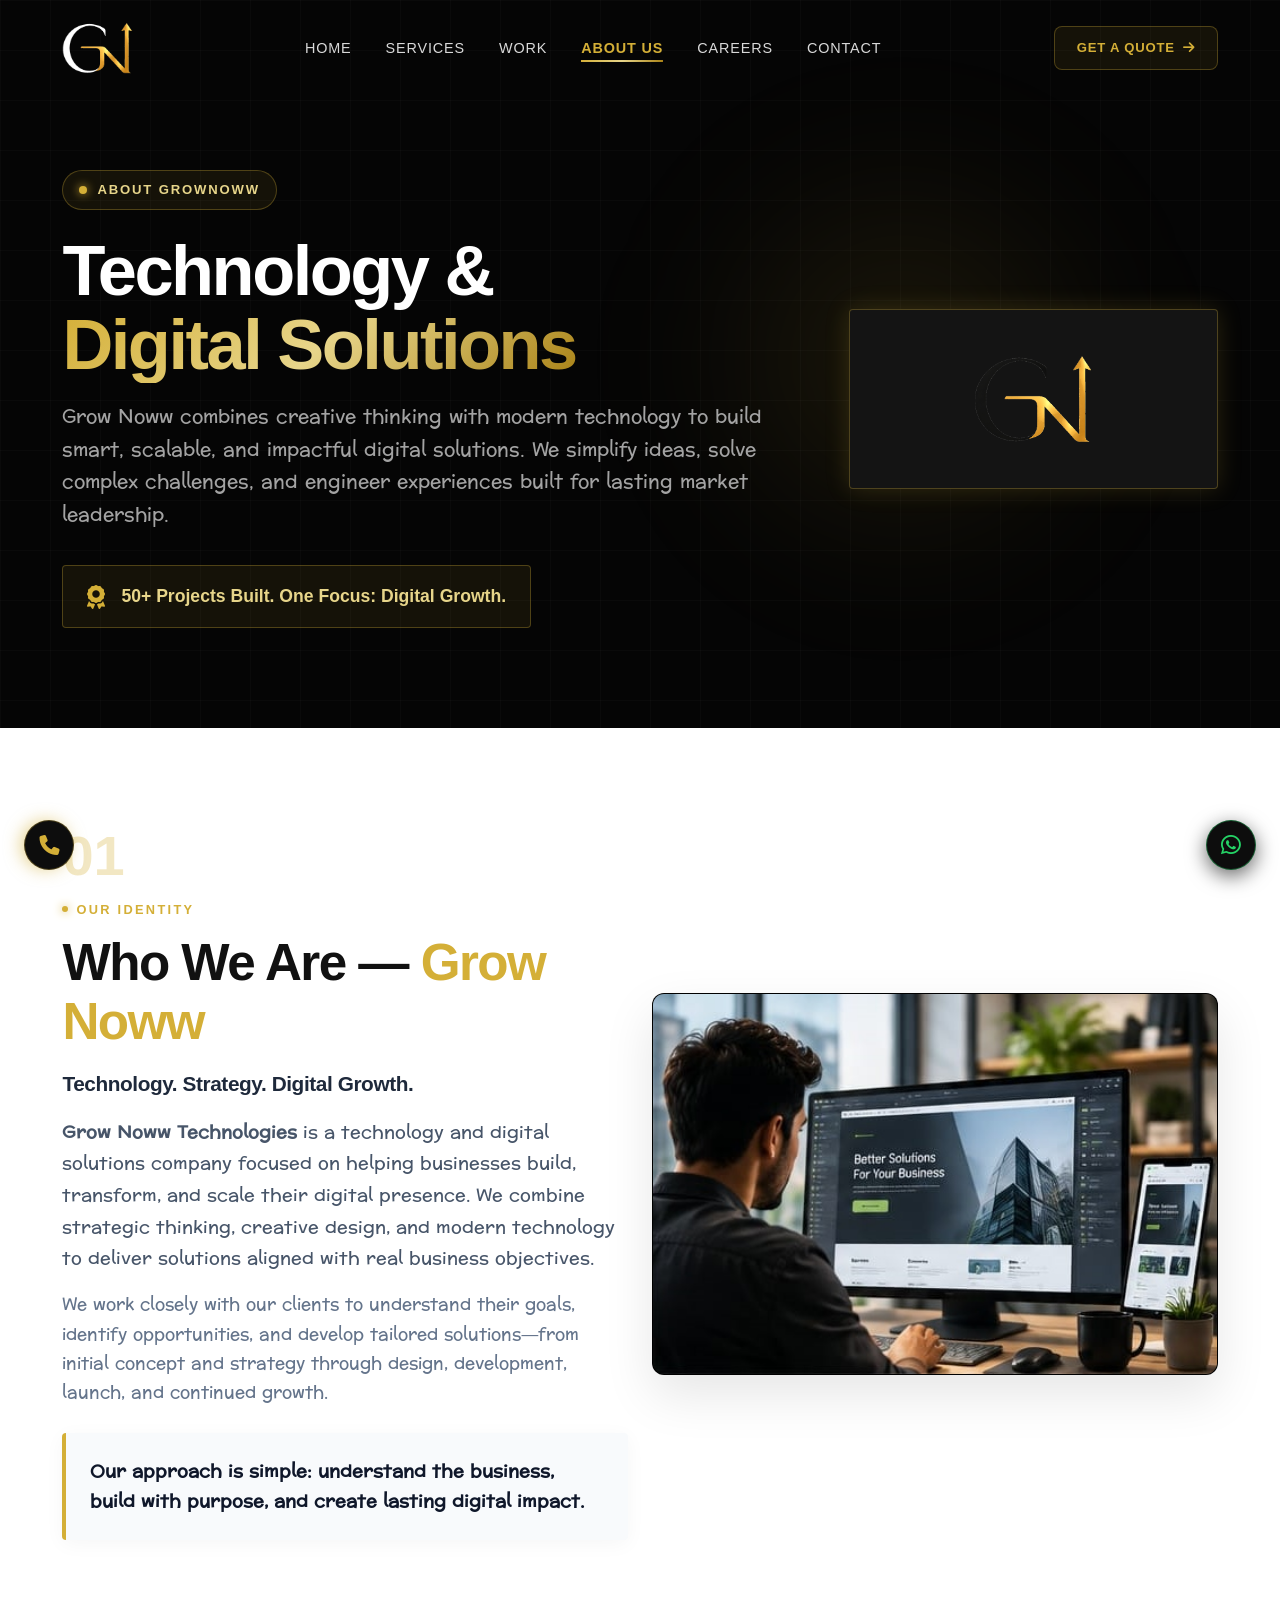
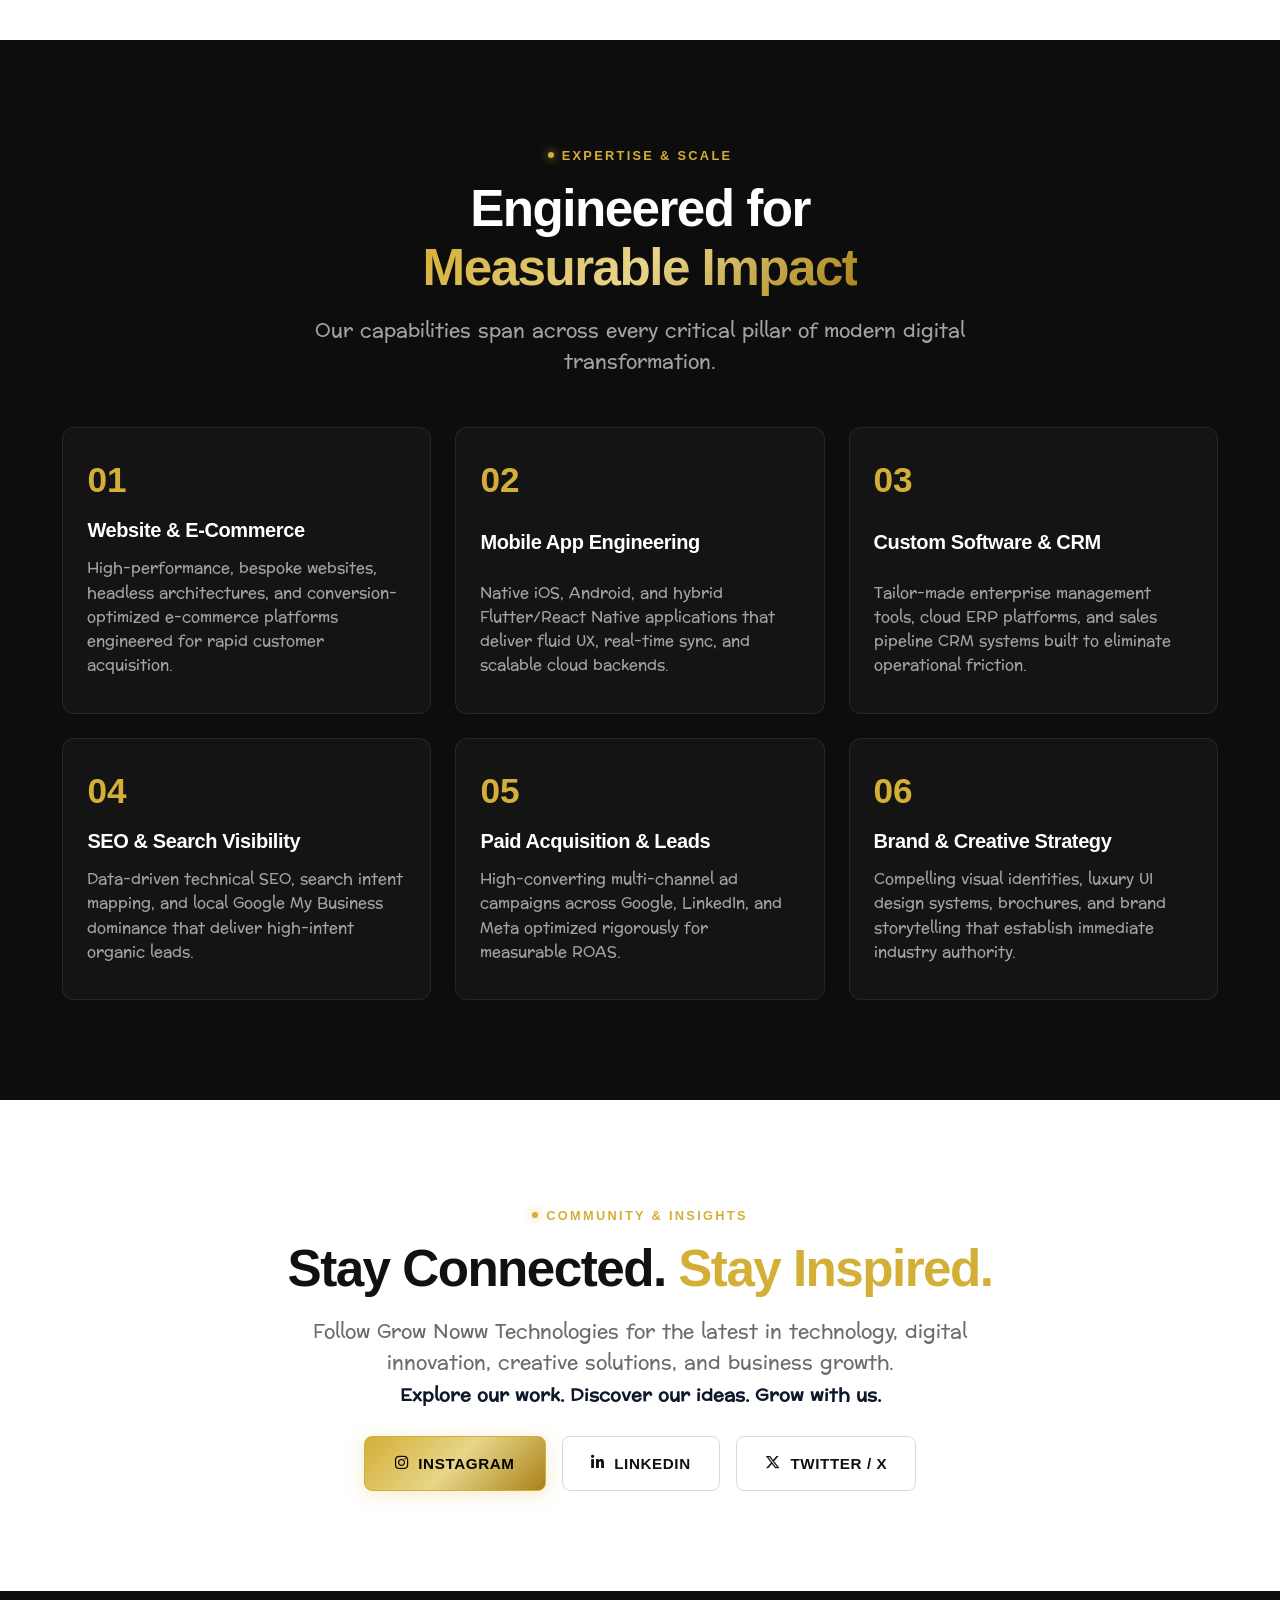
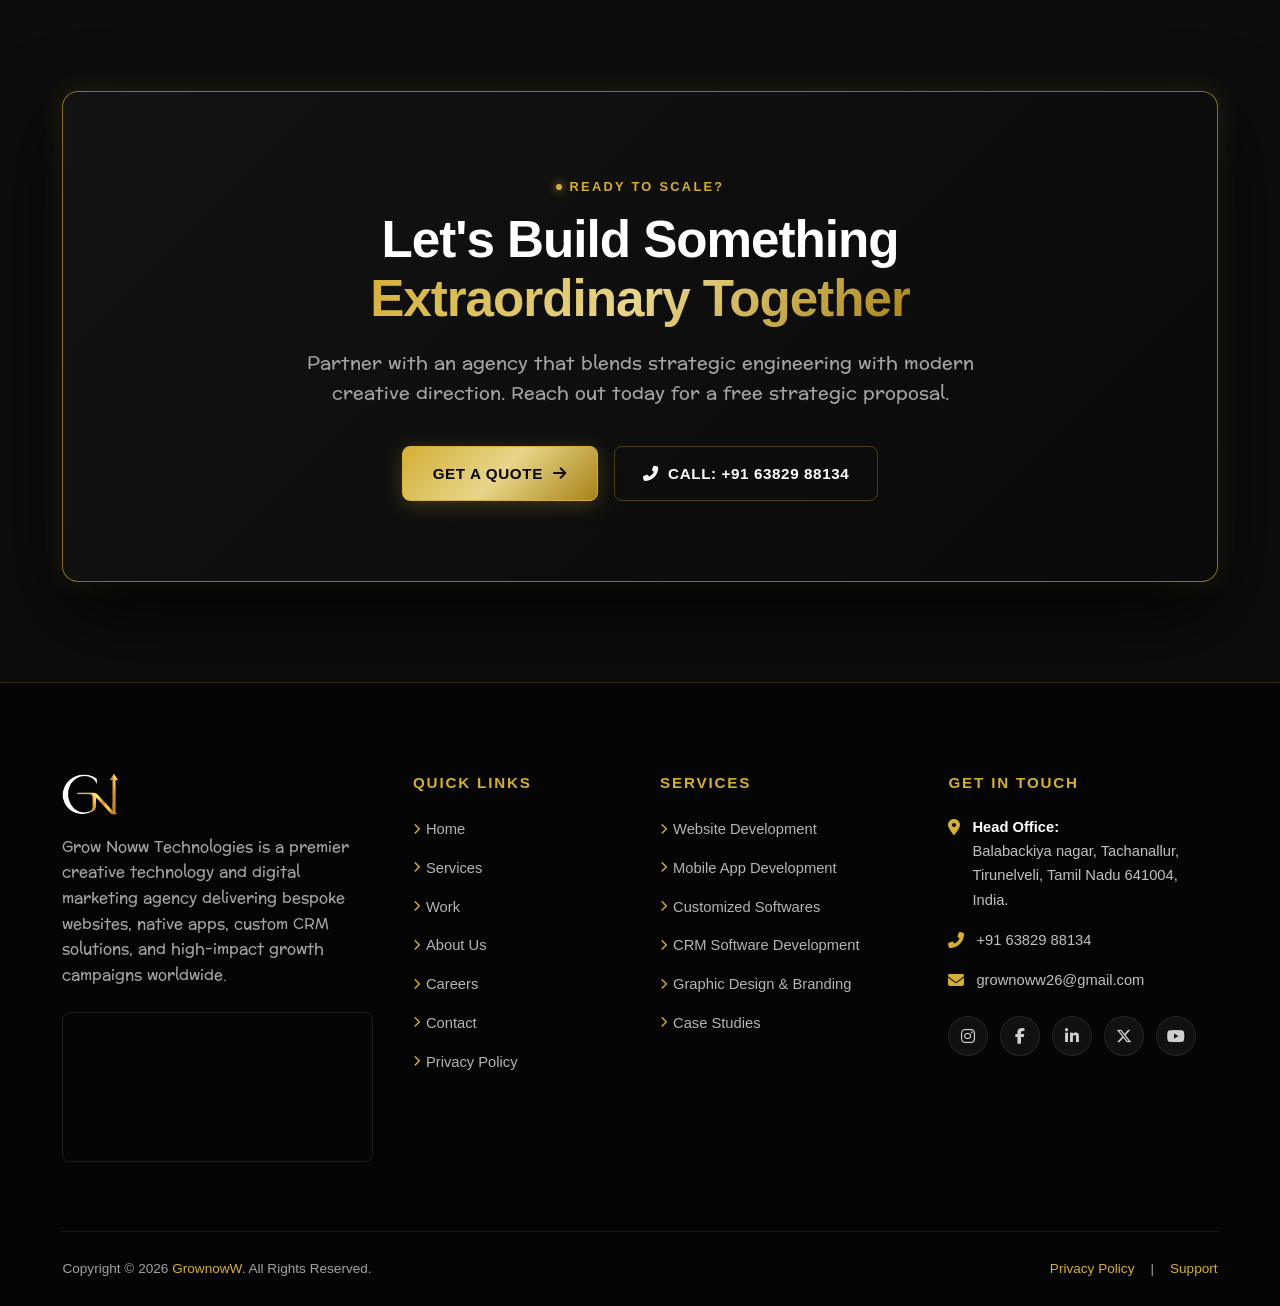
==== pages/aboutus.html @ 90647dae "feat: complete GrowNoww premium agency redesign (Black + White + Gold) with full Netlify configurati" ====
<!DOCTYPE html>
<html lang="en">

<head>
    <meta charset="UTF-8">
    <meta http-equiv="X-UA-Compatible" content="IE=edge">
    <meta name="viewport" content="width=device-width, initial-scale=1.0">
    <title>About GrowNoww | Digital Growth Agency Helping Businesses Scale</title>
    <meta name="description"
        content="Learn about GrowNoww – a tech and digital marketing company focused on custom websites, apps, SEO, and marketing strategies that deliver real business growth.">
    <meta property="og:type" content="website">
    <meta property="og:title" content="About GrowNoww | Digital Growth Agency Helping Businesses Scale">
    <meta property="og:url" content="https://grownoww.com/aboutus">
    <meta property="og:image" content="../assets/images/logo/grownoww_logo.png">
    <meta property="og:description"
        content="Learn about GrowNoww – a tech and digital marketing company focused on custom websites, apps, SEO, and marketing strategies that deliver real business growth.">
    <meta property="og:locale" content="en_US" />
    <meta property="og:site_name" content="GrownowW" />
    <meta property="twitter:card" content="summary_large_image" />
    <meta property="twitter:title" content="About GrowNoww | Digital Growth Agency Helping Businesses Scale" />
    <meta property="twitter:description"
        content="Learn about GrowNoww – a tech and digital marketing company focused on custom websites, apps, SEO, and marketing strategies that deliver real business growth." />
    <meta name="Robots" content="INDEX,ALL" />
    <meta name="googlebot" content="INDEX, FOLLOW" />
    <meta name="language" content="english" />
    <meta name="region" content="India" />
    <meta name="geo.region" content="Coimbatore" />
    <meta name="geo.region" content="Tamilnadu" />
    <meta name="geo.region" content="India" />
    <meta name="copyright" content="GrownowW" />
    <meta name="keywords" content="about GrowNoww, digital marketing company, web development agency, tech solutions">

    <!-- Favicons -->
    <link rel="icon" type="image/x-icon" href="favicon.ico?v=grownoww">
    <link rel="icon" type="image/png" sizes="64x64" href="../assets/images/logo/favicon.png?v=grownoww">
    <link rel="shortcut icon" type="image/png" href="../assets/images/logo/favicon.png?v=grownoww">
    <link rel="apple-touch-icon" href="../assets/images/logo/favicon.png?v=grownoww">

    <!-- CSS Framework & Plugins -->
    <link rel="stylesheet" href="../assets/css/bootstrap_css/bootstrap.min.css">
    <link rel="stylesheet" href="https://cdnjs.cloudflare.com/ajax/libs/font-awesome/6.4.0/css/all.min.css">
    <link rel="stylesheet" href="https://cdn.jsdelivr.net/npm/bootstrap-icons@1.7.0/font/bootstrap-icons.css">
    <link rel="stylesheet" href="../assets/css/slick.css">
    <link rel="stylesheet" href="../assets/css/aos.css">
    <!-- Core Styles -->
    <link rel="stylesheet" href="../assets/css/style.css">
    <link rel="stylesheet" href="../assets/css/crm_style.css">
    <link rel="stylesheet" href="../assets/css/custom.css">
    <link rel="stylesheet" href="../assets/css/animation.css">
    <link rel="stylesheet" href="../assets/css/responsive.css">

    <!-- NEW PREMIUM AGENCY LUXURY DESIGN SYSTEM (BLACK + WHITE + GOLD) -->
    <link rel="stylesheet" href="../assets/css/premium-agency.css">

    <script src="../assets/js/jquery-3.6.0.min.js"></script>
    </head>

<body class="body">

    <!-- Floating Actions -->
    <a href="https://api.whatsapp.com/send?phone=916382988134" target="_blank" rel="noopener noreferrer" class="floating_whatsapp" title="Chat on WhatsApp">
        <i class="fab fa-whatsapp"></i>
    </a>
    <a href="tel:6382988134" class="floating_call" title="Call Us Directly">
        <i class="fas fa-phone-alt"></i>
    </a>

    <!-- REDESIGNED LUXURY HEADER -->
    <header class="premium-header">
        <div class="container">
            <div class="header-inner">
                <a href="index.html" class="brand-logo-container" aria-label="GrownowW Homepage">
                    <img src="../assets/images/logo/grownoww_logo_transparent.png" alt="GrownowW Logo" class="brand-logo-img">
                </a>
                <nav class="d-none d-lg-block">
                    <ul class="desktop-nav">
                        <li><a href="index.html" class="nav-item-link">Home</a></li>
                        <li><a href="services.html" class="nav-item-link">Services</a></li>
                        <li><a href="works.html" class="nav-item-link">Work</a></li>
                        <li><a href="aboutus.html" class="nav-item-link active">About Us</a></li>
                        <li><a href="careers.html" class="nav-item-link">Careers</a></li>
                        <li><a href="contact.html" class="nav-item-link">Contact</a></li>
                    </ul>
                </nav>
                <div class="header-actions">
                    <a href="contact.html#Get_in_Touch" class="header-cta-btn trigger-quote-modal d-none d-sm-inline-flex">
                        <span>Get a Quote</span> <i class="fas fa-arrow-right"></i>
                    </a>
                    <button class="menu-toggle-btn d-lg-none" id="menuToggle" type="button" aria-label="Toggle navigation">
                        <i class="fas fa-bars"></i>
                    </button>
                </div>
            </div>
        </div>
    </header>

    <!-- FULLSCREEN MOBILE NAVIGATION OVERLAY -->
    <div class="mobile-nav-overlay" id="mobileNavOverlay">
        <div class="mobile-nav-header">
            <a href="index.html" class="brand-logo-container">
                <img src="../assets/images/logo/grownoww_logo_transparent.png" alt="GrownowW Logo" style="height: 36px;">
            </a>
            <button class="mobile-nav-close" id="mobileNavClose" aria-label="Close navigation">
                <i class="fas fa-times"></i>
            </button>
        </div>
        <ul class="mobile-nav-links">
            <li><a href="index.html" class="mobile-nav-link"><span>01</span> Home <i class="fas fa-chevron-right"></i></a></li>
            <li><a href="services.html" class="mobile-nav-link"><span>02</span> Services <i class="fas fa-chevron-right"></i></a></li>
            <li><a href="works.html" class="mobile-nav-link"><span>03</span> Work <i class="fas fa-chevron-right"></i></a></li>
            <li><a href="aboutus.html" class="mobile-nav-link active"><span>04</span> About Us <i class="fas fa-chevron-right"></i></a></li>
            <li><a href="careers.html" class="mobile-nav-link"><span>05</span> Careers <i class="fas fa-chevron-right"></i></a></li>
            <li><a href="contact.html" class="mobile-nav-link"><span>06</span> Contact <i class="fas fa-chevron-right"></i></a></li>
        </ul>
        <div class="mobile-nav-footer">
            <a href="contact.html#Get_in_Touch" class="btn-gold-primary text-center">
                <span>Start Your Project</span> <i class="fas fa-arrow-right"></i>
            </a>
            <div class="mobile-contact-item">
                <i class="fas fa-phone-alt"></i> <span>+91 63829 88134</span>
            </div>
            <div class="mobile-contact-item">
                <i class="fas fa-envelope"></i> <span>grownoww26@gmail.com</span>
            </div>
        </div>
    </div>

    <!-- =========================================================================
         1. HERO / LARGE INTRO STATEMENT (BLACK BACKGROUND)
         ========================================================================= -->
    <section class="sec-black pt-150 pb-100 position-relative overflow-hidden" style="padding-top: 170px;">
        <div class="hero-ambient-glow"></div>
        <div class="hero-grid-bg"></div>
        <div class="container position-relative" style="z-index: 2;">
            <div class="row align-items-center">
                <div class="col-lg-8" data-aos="fade-up">
                    <div class="hero-eyebrow">
                        <span class="pulse-dot"></span>
                        <span>ABOUT GROWNOWW</span>
                    </div>
                    <h1 class="hero-headline" style="font-size: clamp(2.8rem, 5.5vw, 4.8rem);">
                        Technology &amp; <span class="gold-gradient-text">Digital Solutions</span>
                    </h1>
                    <p class="hero-description" style="max-width: 720px; font-size: 1.2rem;">
                        Grow Noww combines creative thinking with modern technology to build smart, scalable, and impactful digital solutions. We simplify ideas, solve complex challenges, and engineer experiences built for lasting market leadership.
                    </p>
                    <div class="d-inline-flex align-items-center gap-3 p-3 px-4 rounded" style="background: rgba(212, 175, 55, 0.08); border: 1px solid var(--gold-border);">
                        <i class="fas fa-award" style="color: var(--gold-primary); font-size: 1.5rem;"></i>
                        <span style="font-weight: 700; color: var(--gold-light); font-size: 1.1rem;">50+ Projects Built. One Focus: Digital Growth.</span>
                    </div>
                </div>
                <div class="col-lg-4 text-center mt-5 mt-lg-0" data-aos="fade-left">
                    <div class="p-4 rounded" style="background: var(--bg-card-dark); border: 1px solid var(--gold-border); box-shadow: var(--gold-glow);">
                        <img src="../assets/images/leader_ship/leader_ship_logo.svg" alt="GrowNoww Leadership Logo" style="max-height: 240px; margin: 0 auto;" onerror="this.src='../assets/images/logo/grownoww_logo_transparent.png'">
                    </div>
                </div>
            </div>
        </div>
    </section>

    <!-- =========================================================================
         2. WHO WE ARE (WHITE BACKGROUND)
         ========================================================================= -->
    <section class="sec-white py-100" style="padding: 100px 0;">
        <div class="container">
            <div class="row align-items-center">
                <div class="col-lg-6 mb-5 mb-lg-0" data-aos="fade-right">
                    <div class="editorial-number">01</div>
                    <div class="section-label">OUR IDENTITY</div>
                    <h2 class="section-title">
                        Who We Are &mdash; <span class="gold-text">Grow Noww</span>
                    </h2>
                    <h3 style="font-size: 1.3rem; font-weight: 700; color: #1e293b; margin-bottom: 20px;">
                        Technology. Strategy. Digital Growth.
                    </h3>
                    <p style="color: #475569; font-size: 1.1rem; line-height: 1.8;">
                        <strong>Grow Noww Technologies</strong> is a technology and digital solutions company focused on helping businesses build, transform, and scale their digital presence. We combine strategic thinking, creative design, and modern technology to deliver solutions aligned with real business objectives.
                    </p>
                    <p style="color: #64748b; font-size: 1.05rem; line-height: 1.75;">
                        We work closely with our clients to understand their goals, identify opportunities, and develop tailored solutions—from initial concept and strategy through design, development, launch, and continued growth.
                    </p>
                    <div class="mt-4 p-4 rounded" style="background: #f8fafc; border-left: 4px solid var(--gold-primary); box-shadow: 0 4px 20px rgba(0,0,0,0.04);">
                        <p style="color: #0f172a; font-weight: 700; font-size: 1.1rem; margin: 0;">
                            Our approach is simple: understand the business, build with purpose, and create lasting digital impact.
                        </p>
                    </div>
                </div>
                <div class="col-lg-6" data-aos="fade-left">
                    <div class="media-gold-frame" style="box-shadow: 0 20px 50px rgba(0,0,0,0.1);">
                        <img src="../assets/images/services/new/website_solutions.jpg" alt="GrowNoww Digital Solutions" style="width: 100%; height: 380px; object-fit: cover;">
                    </div>
                </div>
            </div>
        </div>
    </section>

    <!-- =========================================================================
         3. COMPANY STORY & EXPERTISE (BLACK BACKGROUND)
         ========================================================================= -->
    <section class="sec-dark py-100" style="padding: 100px 0;">
        <div class="container">
            <div class="row justify-content-center text-center mb-5">
                <div class="col-lg-8" data-aos="fade-up">
                    <div class="section-label">EXPERTISE &amp; SCALE</div>
                    <h2 class="section-title">
                        Engineered for <span class="gold-gradient-text">Measurable Impact</span>
                    </h2>
                    <p class="section-subtitle mx-auto">
                        Our capabilities span across every critical pillar of modern digital transformation.
                    </p>
                </div>
            </div>

            <div class="row g-4">
                <div class="col-md-4" data-aos="fade-up" data-aos-delay="100">
                    <div class="timeline-card h-100">
                        <div class="timeline-card-number">01</div>
                        <h4 class="timeline-card-title">Website &amp; E-Commerce</h4>
                        <p class="timeline-card-desc">
                            High-performance, bespoke websites, headless architectures, and conversion-optimized e-commerce platforms engineered for rapid customer acquisition.
                        </p>
                    </div>
                </div>

                <div class="col-md-4" data-aos="fade-up" data-aos-delay="200">
                    <div class="timeline-card h-100">
                        <div class="timeline-card-number">02</div>
                        <h4 class="timeline-card-title">Mobile App Engineering</h4>
                        <p class="timeline-card-desc">
                            Native iOS, Android, and hybrid Flutter/React Native applications that deliver fluid UX, real-time sync, and scalable cloud backends.
                        </p>
                    </div>
                </div>

                <div class="col-md-4" data-aos="fade-up" data-aos-delay="300">
                    <div class="timeline-card h-100">
                        <div class="timeline-card-number">03</div>
                        <h4 class="timeline-card-title">Custom Software &amp; CRM</h4>
                        <p class="timeline-card-desc">
                            Tailor-made enterprise management tools, cloud ERP platforms, and sales pipeline CRM systems built to eliminate operational friction.
                        </p>
                    </div>
                </div>

                <div class="col-md-4" data-aos="fade-up" data-aos-delay="400">
                    <div class="timeline-card h-100">
                        <div class="timeline-card-number">04</div>
                        <h4 class="timeline-card-title">SEO &amp; Search Visibility</h4>
                        <p class="timeline-card-desc">
                            Data-driven technical SEO, search intent mapping, and local Google My Business dominance that deliver high-intent organic leads.
                        </p>
                    </div>
                </div>

                <div class="col-md-4" data-aos="fade-up" data-aos-delay="500">
                    <div class="timeline-card h-100">
                        <div class="timeline-card-number">05</div>
                        <h4 class="timeline-card-title">Paid Acquisition &amp; Leads</h4>
                        <p class="timeline-card-desc">
                            High-converting multi-channel ad campaigns across Google, LinkedIn, and Meta optimized rigorously for measurable ROAS.
                        </p>
                    </div>
                </div>

                <div class="col-md-4" data-aos="fade-up" data-aos-delay="600">
                    <div class="timeline-card h-100">
                        <div class="timeline-card-number">06</div>
                        <h4 class="timeline-card-title">Brand &amp; Creative Strategy</h4>
                        <p class="timeline-card-desc">
                            Compelling visual identities, luxury UI design systems, brochures, and brand storytelling that establish immediate industry authority.
                        </p>
                    </div>
                </div>
            </div>
        </div>
    </section>

    <!-- =========================================================================
         4. FOLLOW US & SOCIAL INSPIRATION (WHITE BACKGROUND)
         ========================================================================= -->
    <section class="sec-white py-100 text-center" style="padding: 100px 0;">
        <div class="container">
            <div class="section-label justify-content-center">COMMUNITY &amp; INSIGHTS</div>
            <h2 class="section-title">
                Stay Connected. <span class="gold-text">Stay Inspired.</span>
            </h2>
            <p class="section-subtitle mx-auto mb-4" style="max-width: 750px;">
                Follow Grow Noww Technologies for the latest in technology, digital innovation, creative solutions, and business growth.<br>
                <strong style="color: #0f172a; font-size: 1.15rem;">Explore our work. Discover our ideas. Grow with us.</strong>
            </p>
            <div class="d-flex justify-content-center gap-3 mt-4">
                <a href="https://www.instagram.com/grownoww_official/" target="_blank" rel="noopener noreferrer" class="btn-gold-primary">
                    <i class="fab fa-instagram"></i> <span>Instagram</span>
                </a>
                <a href="https://www.linkedin.com/in/grow-noww-005457439/" target="_blank" rel="noopener noreferrer" class="btn-gold-outline btn-gold-outline-dark">
                    <i class="fab fa-linkedin-in"></i> <span>LinkedIn</span>
                </a>
                <a href="https://x.com/grownoww_offcl" target="_blank" rel="noopener noreferrer" class="btn-gold-outline btn-gold-outline-dark">
                    <i class="fab fa-x-twitter"></i> <span>Twitter / X</span>
                </a>
            </div>
        </div>
    </section>

    <!-- =========================================================================
         5. CONVERSION CTA BANNER (BLACK BACKGROUND)
         ========================================================================= -->
    <section class="conversion-cta-sec">
        <div class="container">
            <div class="cta-luxury-box" data-aos="zoom-in">
                <div class="section-label justify-content-center">READY TO SCALE?</div>
                <h2 class="cta-luxury-headline">
                    Let's Build Something <span class="gold-gradient-text">Extraordinary Together</span>
                </h2>
                <p class="cta-luxury-desc">
                    Partner with an agency that blends strategic engineering with modern creative direction. Reach out today for a free strategic proposal.
                </p>
                <div class="d-flex justify-content-center flex-wrap gap-3">
                    <a href="contact.html#Get_in_Touch" class="btn-gold-primary trigger-quote-modal">
                        <span>Get a Quote</span> <i class="fas fa-arrow-right"></i>
                    </a>
                    <a href="tel:6382988134" class="btn-gold-outline">
                        <i class="fas fa-phone-alt"></i> <span>Call: +91 63829 88134</span>
                    </a>
                </div>
            </div>
        </div>
    </section>

    <!-- PREMIUM BLACK FOOTER -->
    <footer class="premium-footer">
        <div class="container">
            <div class="footer-top-grid">
                <div>
                    <a href="index.html">
                        <img src="../assets/images/logo/grownoww_logo_transparent.png" alt="GrownowW Logo" class="footer-brand-logo">
                    </a>
                    <p class="footer-about-text">
                        Grow Noww Technologies is a premier creative technology and digital marketing agency delivering bespoke websites, native apps, custom CRM solutions, and high-impact growth campaigns worldwide.
                    </p>
                    <iframe
                        src="https://maps.google.com/maps?q=Balabackiya%20nagar,%20Tachanallur,%20Tirunelveli,%20Tamil%20Nadu,%20India&t=&z=14&ie=UTF8&iwloc=&output=embed"
                        width="100%" height="150" style="border:1px solid rgba(255,255,255,0.1); border-radius: 8px;" allowfullscreen="" loading="lazy"></iframe>
                </div>

                <div>
                    <h4 class="footer-heading">Quick Links</h4>
                    <ul class="footer-links-list">
                        <li><a href="index.html"><i class="fas fa-chevron-right" style="font-size: 0.7rem; color: var(--gold-primary);"></i> Home</a></li>
                        <li><a href="services.html"><i class="fas fa-chevron-right" style="font-size: 0.7rem; color: var(--gold-primary);"></i> Services</a></li>
                        <li><a href="works.html"><i class="fas fa-chevron-right" style="font-size: 0.7rem; color: var(--gold-primary);"></i> Work</a></li>
                        <li><a href="aboutus.html"><i class="fas fa-chevron-right" style="font-size: 0.7rem; color: var(--gold-primary);"></i> About Us</a></li>
                        <li><a href="careers.html"><i class="fas fa-chevron-right" style="font-size: 0.7rem; color: var(--gold-primary);"></i> Careers</a></li>
                        <li><a href="contact.html"><i class="fas fa-chevron-right" style="font-size: 0.7rem; color: var(--gold-primary);"></i> Contact</a></li>
                        <li><a href="privacy_policy.html"><i class="fas fa-chevron-right" style="font-size: 0.7rem; color: var(--gold-primary);"></i> Privacy Policy</a></li>
                    </ul>
                </div>

                <div>
                    <h4 class="footer-heading">Services</h4>
                    <ul class="footer-links-list">
                        <li><a href="web-development.html"><i class="fas fa-chevron-right" style="font-size: 0.7rem; color: var(--gold-primary);"></i> Website Development</a></li>
                        <li><a href="mobile-app.html"><i class="fas fa-chevron-right" style="font-size: 0.7rem; color: var(--gold-primary);"></i> Mobile App Development</a></li>
                        <li><a href="customsoftware.html"><i class="fas fa-chevron-right" style="font-size: 0.7rem; color: var(--gold-primary);"></i> Customized Softwares</a></li>
                        <li><a href="crm.html"><i class="fas fa-chevron-right" style="font-size: 0.7rem; color: var(--gold-primary);"></i> CRM Software Development</a></li>
                        <li><a href="graphic-design.html"><i class="fas fa-chevron-right" style="font-size: 0.7rem; color: var(--gold-primary);"></i> Graphic Design &amp; Branding</a></li>
                        <li><a href="case-study.html"><i class="fas fa-chevron-right" style="font-size: 0.7rem; color: var(--gold-primary);"></i> Case Studies</a></li>
                    </ul>
                </div>

                <div>
                    <h4 class="footer-heading">Get In Touch</h4>
                    <div class="footer-contact-info">
                        <div class="footer-contact-row">
                            <i class="fas fa-map-marker-alt"></i>
                            <div>
                                <strong style="color: #FFFFFF;">Head Office:</strong><br>
                                Balabackiya nagar, Tachanallur, Tirunelveli, Tamil Nadu 641004, India.
                            </div>
                        </div>
                        <div class="footer-contact-row">
                            <i class="fas fa-phone-alt"></i>
                            <div>
                                <a href="tel:6382988134">+91 63829 88134</a>
                            </div>
                        </div>
                        <div class="footer-contact-row">
                            <i class="fas fa-envelope"></i>
                            <div>
                                <a href="mailto:grownoww26@gmail.com">grownoww26@gmail.com</a>
                            </div>
                        </div>
                    </div>

                    <div class="footer-social-row">
                        <a href="https://www.instagram.com/grownoww_official/" target="_blank" rel="noopener noreferrer" class="footer-social-btn" title="Instagram"><i class="fab fa-instagram"></i></a>
                        <a href="https://www.facebook.com/profile.php?fb_profile_edit_entry_point=%7B%22click_point%22%3A%22edit_profile_button%22%2C%22feature%22%3A%22profile_header%22%7D&id=61594730548108&sk=about" target="_blank" rel="noopener noreferrer" class="footer-social-btn" title="Facebook"><i class="fab fa-facebook-f"></i></a>
                        <a href="https://www.linkedin.com/in/grow-noww-005457439/" target="_blank" rel="noopener noreferrer" class="footer-social-btn" title="LinkedIn"><i class="fab fa-linkedin-in"></i></a>
                        <a href="https://x.com/grownoww_offcl" target="_blank" rel="noopener noreferrer" class="footer-social-btn" title="Twitter / X"><i class="fab fa-x-twitter"></i></a>
                        <a href="https://www.youtube.com/@grownoww4159" target="_blank" rel="noopener noreferrer" class="footer-social-btn" title="YouTube"><i class="fab fa-youtube"></i></a>
                    </div>
                </div>
            </div>

            <div class="footer-bottom-bar">
                <div>
                    Copyright &copy; <span id="currentYear"></span> <a href="index.html">GrownowW</a>. All Rights Reserved.
                </div>
                <div class="d-flex gap-3">
                    <a href="privacy_policy.html">Privacy Policy</a>
                    <span>|</span>
                    <a href="contact.html">Support</a>
                </div>
            </div>
        </div>
    </footer>

    <!-- Scripts -->
    <script src="../assets/js/bootstrap_js/bootstrap.bundle.min.js"></script>
    <script src="../assets/js/aos.js"></script>
    <script src="../assets/js/slick.min.js"></script>
    <script src="../assets/js/main.js"></script>
    <script src="../assets/js/premium-agency.js"></script>
    <script>
        document.getElementById('currentYear').textContent = new Date().getFullYear();
        AOS.init({ duration: 800, once: true });
    </script>
</body>
</html>
---- assets/css/style.css ----
@import "https://fonts.googleapis.com/css2?family=Preahvihear&display=swap";
@import "https://fonts.googleapis.com/css2?family=Qwitcher+Grypen:wght@700&display=swap";
@import "https://fonts.googleapis.com/css2?family=Poppins:wght@400;500&display=swap";
:root {
    --menu-color: #dfdfdf;
    --menu_red-color: #D4AF37;
    --yellow-color: #D4AF37;
    --blue-color: #D4AF37;
    --green-color: #09aa2f;
    --menu-font: Preahvihear, sans-serif;
    --title-font: "Qwitcher Grypen", cursive;
    --poppins: Poppins, sans-serif;
}

* {
    margin: 0;
    padding: 0;
    box-sizing: border-box;
}

.preloader {
    position: fixed;
    height: 100%;
    width: 100%;
    top: 0;
    left: 0;
    background: #fff;
    z-index: 30000000000;
    display: flex;
    align-items: center;
    justify-content: center;
}

@media (min-width: 1200px) {
    .preloader .preloader_inner {
        width: 5%;
    }
}

@media (max-width: 992px) {
    .preloader .preloader_inner {
        width: 20%;
    }
}

body {
    font-family: var(--menu-font);
    overflow-x: hidden;
}

section,
.slider_box {
    width: 100%;
}

.form-control:focus {
    box-shadow: none !important;
}

p {
    font-family: var(--menu-font);
}

.p-50 {
    padding: 50px 0;
}

.p-80 {
    padding: 80px 0;
}

.p-100 {
    padding: 100px 0 70px;
}

.pt-150 {
    padding-top: 150px;
}

.pb-180 {
    padding-bottom: 180px;
}

.pb-140 {
    padding-bottom: 140px;
}

.pt-100 {
    padding-top: 100px;
}

.pb-100 {
    padding-bottom: 100px;
}

.m-80 {
    margin: 80px 0;
}

.mt-15per {
    margin-top: 15% !important;
}

h1 {
    font-weight: 700;
}

.height-100 {
    height: 100%;
}

.color-red {
    color: var(--menu_red-color);
}

.fixed_quote {
    position: fixed;
    top: 40%;
    right: -53px;
    transform: rotate(-90deg);
    z-index: 100000;
    font-size: 20px;
    font-weight: 500;
    font-family: var(--poppins);
    padding: 8px 20px;
    background: #0066ff;
    cursor: pointer;
    animation: jump 1.5s infinite ease-in-out;
    color: #000;
}

@keyframes jump {
    0% {
        transform: rotate(-90deg) translateY(-5px);
    }
    50% {
        transform: rotate(-90deg) translateY(0px);
    }
    100% {
        transform: rotate(-90deg) translateY(-5px);
    }
}

.floating_whatsapp {
    width: 50px;
    height: 50px;
    background-color: var(--green-color);
    position: fixed;
    bottom: 30px;
    right: 15px;
    border-radius: 50%;
    font-size: 35px;
    color: #000;
    line-height: 48px;
    text-align: center;
    z-index: 1000;
}

.floating_call {
    width: 50px;
    height: 50px;
    background-color: var(--yellow-color);
    position: fixed;
    bottom: 15%;
    right: 15px;
    border-radius: 50%;
    font-size: 25px;
    color: #000;
    line-height: 50px;
    text-align: center;
    z-index: 1000;
    border: 1px solid #fff;
    transform: rotate(90deg);
}

.floating_whatsapp i {
    transition: 0.6s;
}

.floating_whatsapp:hover i {
    transform: rotate(360deg);
}

.form_bg {
    transition: 0.6s;
    transform: scale(0);
    overflow: hidden;
    position: fixed;
}

.form_bg.nothome.visible {
    transform: scale(0);
}

.form_bg.visible,
.form_bg.nothome.visibleall {
    background: rgba(0, 0, 0, 0.2);
    width: 100%;
    height: 100%;
    position: fixed;
    top: 0;
    z-index: 300000000000;
    overflow: hidden;
    transform: scale(1);
    left: 0;
}

.popup_services {
    display: none;
    width: 70%;
    gap: 10px;
    top: 50%;
    left: 50%;
    transform: translate(-50%, -50%);
    display: flex;
    position: relative;
    border-radius: 20px;
    overflow: hidden;
}

.popup_services .close_btn {
    position: absolute;
    right: 15px;
    top: 15px;
    z-index: 10;
    cursor: pointer;
}

.popup_services .connect {
    width: 35px;
    height: 10px;
    background: #c5bebe;
    position: absolute;
    left: 38.6%;
    border-radius: 20px;
}

.popup_services .connect.one {
    top: 12%;
}

.popup_services .connect.two {
    top: 24%;
}

.popup_services .connect.three {
    top: 36%;
}

.popup_services .connect.four {
    top: 48%;
}

.popup_services .connect.five {
    top: 60%;
}

.popup_services .connect.six {
    top: 72%;
}

.popup_services .connect.seven {
    top: 84%;
}

.popup_services .left_side {
    width: 70%;
    background: var(--yellow-color);
    border-radius: 20px;
}

.popup_services .left_side .form_content {
    padding: 40px;
    text-align: center;
    color: #000;
    font-family: var(--menu-font);
    margin-top: 25%;
}

.popup_services .left_side .form_content .question {
    display: flex;
    align-items: center;
    gap: 25px;
    margin-top: 15px;
    justify-content: center;
}

.popup_services .left_side .form_content .question p a {
    color: #000;
}

.popup_services .left_side .form_content .question p {
    width: 40px;
    height: 40px;
    border-radius: 50%;
    background: #fff;
    line-height: 42px;
    font-size: 20px;
    margin-bottom: 0;
}

.popup_services .left_side .form_content .question .form_whats {
    width: 40px;
    height: 40px;
    background: #fff;
    line-height: 40px;
    border-radius: 50%;
}

.popup_services .left_side .form_content .question .form_whats a {
    color: #09aa2f;
    font-size: 25px;
}

.popup_services .right_side {
    width: 100%;
    border-radius: 20px;
    padding: 30px 0 70px 40px;
    background-color: #fff;
}

.popup_services .right_side .next_btn {
    padding-right: 10%;
    margin: 20px 0;
    text-align: right;
}

.popup_services .right_side .next_btn button {
    padding: 3px 25px;
    outline: none;
    background-color: var(--yellow-color);
    border-radius: 3px;
    border: 1px solid #000;
    font-weight: 500;
    font-family: var(--poppins);
    transition: 0.5s;
}

.popup_services .right_side .next_btn button:hover {
    background-color: #fff;
}

.popup_services .right_side .service_contact .col-lg-6 {
    margin: 7px 0;
}

.popup_services .right_side .service_contact input[type="text"] {
    width: 16px;
    height: 16px;
}

.popup_services .right_side .service_contact h4 {
    text-align: center;
}

.form_bg.visible .popup_form {
    display: block;
}

.popup_services .query_form {
    position: absolute;
    top: 8%;
    z-index: 3;
    background: #fff;
    width: 55%;
    padding: 10px 30px 30px;
    border-radius: 5px;
    right: -60%;
    transition: 0.6s;
    font-family: var(--poppins);
    height: 88%;
}

.popup_services .query_form h2 {
    margin: 10px 0 20px;
}

.popup_services .query_form.come {
    right: 1%;
}

.popup_services .query_form .col-lg-6,
.popup_services .query_form .col-lg-12 {
    padding: 0 5px;
}

.service_column {
    overflow: hidden;
}

.popup_services .query_form .form-control {
    box-shadow: none !important;
    margin-bottom: 10px;
    background: transparent;
    border: 1px solid #b1b1b1;
}

.popup_services .query_form input,
.popup_services .query_form select {
    height: 40px;
}

.popup_services .query_form button {
    font-size: 14px;
}

.popup_services .query_form h5 {
    margin-bottom: 20px;
}

.popup_services .submit_btn {
    display: flex;
    justify-content: space-between;
    margin-top: 18px;
}

.menu_section {
    background-color: var(--menu-color);
    overflow: hidden;
    box-shadow: 0 4px 4px rgba(0, 0, 0, 0.25);
    z-index: 1999;
    position: fixed;
    top: 0;
    left: 0;
    width: 100%;
}

.menu_section .container-fluid {
    padding: 0 20px;
}

.navbar-brand img {
    height: 54px;
    width: auto;
    max-height: 58px;
    object-fit: contain;
    background: transparent !important;
    box-shadow: none !important;
    border: none !important;
    padding: 0;
}

.navbar .navbar-nav a {
    font-family: var(--menu-font);
    margin-right: 30px;
    color: #000;
}

.main_menu {
    position: relative;
}

.main_menu::before {
    position: absolute;
    content: "";
    bottom: -26px;
    left: 0;
    width: 100%;
    height: 0;
    background-color: var(--menu_red-color);
    transition: all 0.1s linear;
}

.active.nav-link::before {
    height: 18px;
}

.nav-link:hover::before {
    height: 18px;
}

.menu_button_box {
    display: flex;
    align-items: center;
    height: 100%;
    position: absolute;
    right: 0%;
    top: 0;
    width: 20% !important;
    justify-content: end;
}

.header_call a {
    border: 1px solid #000;
    border-radius: 20px;
    padding: 7px 25px;
    margin-right: 20px;
    font-family: var(--menu-font);
    color: #000;
    text-decoration: none;
}

.header_call a span img {
    width: 22px;
    margin-right: 10px;
    transition: 0.5s;
}

.header_call a:hover img {
    animation: trin 1.5s infinite linear;
}

@keyframes trin {
    from {
        transform: rotate3d(0, 0, 1, 0deg);
    }
    20%,
    32%,
    44%,
    56%,
    68% {
        transform: rotate3d(0, 0, 1, 0deg);
    }
    23%,
    35%,
    47%,
    59%,
    71% {
        transform: rotate3d(0, 0, 1, 15deg);
    }
    26%,
    38%,
    50%,
    62%,
    74% {
        transform: rotate3d(0, 0, 1, 0deg);
    }
    29%,
    41%,
    53%,
    65%,
    77% {
        transform: rotate3d(0, 0, 1, -15deg);
    }
    80% {
        transform: rotate3d(0, 0, 1, 0deg);
    }
}

.header_contact a {
    background: url(../images/home/Button.png);
    background-size: 60% 100%;
    border-radius: 20px;
    padding: 7px 25px;
    margin-right: 20px;
    font-family: var(--menu-font);
    color: #000;
    text-decoration: none;
}

.header_contact a:hover,
.header_call a:hover {
    color: #000;
}

.words {
    padding: 20px 0;
    font-family: var(--poppins);
}

.slider_box .slick-track {
    height: 100vh !important;
}

.slider_section {
    background-image: url(../images/home/background.webp);
    background-position: center;
    background-repeat: no-repeat;
    background-size: cover;
    overflow: hidden;
}

.slick-dots {
    position: absolute;
    bottom: 25px;
    display: flex;
    justify-content: center;
    gap: 15px;
    width: 100%;
    padding: 0;
    margin: 0;
    list-style: none;
    text-align: center;
}

.slider_box2 .slick-dots {
    bottom: -15px;
}

.slick-dots li button {
    font-size: 0;
    line-height: 0;
    display: block;
    padding: 5px;
    position: relative;
    cursor: pointer;
    color: transparent;
    border: 0;
    outline: none;
    background: transparent;
}

.slick-dots li button:before {
    font-family: "slick";
    font-size: 35px;
    line-height: 10px;
    content: "";
    position: absolute;
    top: 0;
    left: 0;
    width: 10px;
    height: 10px;
    border-radius: 50%;
    text-align: center;
    -webkit-font-smoothing: antialiased;
}

.slick-dots li.slick-active button:before {
    width: 13px;
    height: 13px;
    margin-top: -2px;
}

.slick-dots li:nth-child(1) button:before {
    background-color: var(--menu_red-color);
}

.slick-dots li:nth-child(2) button:before {
    background-color: var(--yellow-color);
}

.slick-dots li:nth-child(3) button:before {
    background-color: var(--blue-color);
}

.slider_content {
    position: relative;
}

.slider_content h2 {
    font-family: var(--menu-font);
    font-size: 56px;
    line-height: 60px;
}

.dif_font {
    font-family: var(--title-font) !important;
    font-size: 100px !important;
    color: var(--yellow-color);
}

.slider1 .pencil_img,
.slider2 .pencil_img {
    position: absolute;
    right: 16%;
    bottom: 6%;
}

.slider3 .pencil_img {
    position: absolute;
    right: 25%;
    bottom: 4%;
}

.slider_btn_box {
    display: flex;
    gap: 50px;
}

.slider_btn_box button {
    padding: 7px 25px;
    border-radius: 20px;
    font-family: var(--menu-font);
}

.slider_btn_box .button2 {
    background-image: url(../images/home/Button.png);
    background-size: 30% 100%;
    border: none;
}

.slider1 .slider_main_img {
    position: absolute;
    left: 30%;
    top: 40%;
}

.slider_img_box {
    position: relative;
    width: 100%;
    height: 100%;
    top: 50px;
}

.slider_img_box .multi_img {
    position: absolute;
    text-align: center;
}

.slider_img_box .market {
    left: 15%;
    top: 22%;
}

.slider_img_box .share {
    left: 38%;
    top: 22%;
}

.slider_img_box .www {
    left: 44%;
    top: -6%;
}

.slider_img_box .play_btn {
    left: 56%;
    top: 18%;
}

.slider_img_box .search {
    left: 19%;
    top: 50%;
}

.slider_img_box .quote {
    top: 35%;
    right: 10%;
}

.slider_img_box .pie_chart {
    right: 9%;
    bottom: 6%;
}

.slider_img_box .idea {
    top: -2%;
    left: 21%;
}

.slider_img_box .qraph {
    right: 16%;
    top: 2%;
}

.slider2 .slider_main_img {
    position: absolute;
    top: 30%;
    left: 30%;
    width: 70%;
}

.slider2 .multi_img img {
    text-align: center;
    margin: auto;
}

.job_app {
    top: 45%;
    left: 15%;
}

.matrimonial_app {
    left: 25%;
    top: -3%;
}

.ecommerce_app {
    left: 57%;
    top: -11%;
}

.food_app {
    top: 28%;
    right: -10%;
    width: 20%;
}

.slider3 .slider_main_img {
    position: absolute;
    top: 20%;
    left: 25%;
}

.slider3 .multi_img img {
    margin: auto;
}

.dynamic {
    left: 3%;
    top: 4%;
    display: flex;
    gap: 15px;
}

.static {
    left: 84%;
    top: 2%;
    display: flex;
    gap: 15px;
}

.ecommerce {
    left: 45%;
    top: -20%;
}

.who_we_are {
    position: relative;
    background-image: url(../images/home/who_we_are/bg.svg);
    background-position: center;
    background-size: cover;
}

.who_we_are .top_arrow {
    position: absolute;
    top: 0;
    left: 49.5%;
    height: 21%;
}

.who_we_are .top_arrow img {
    height: 75%;
}

.who_we_are h2 {
    font-weight: 600;
    font-family: var(--poppins);
    color: #000;
}

.who_we_are .character {
    width: 60%;
}

.who_we_are .arrow {
    position: absolute;
    bottom: -5px;
    width: 20%;
    left: 50%;
}

.who_we_are .arrow span {
    position: absolute;
    left: 28%;
    top: 20%;
    color: red;
    cursor: pointer;
}

.who_we_are .video_img {
    position: relative;
    box-shadow: 0px 10px 35px -10px rgb(0 0 0 / 30%);
}

.who_we_are .video_img img:first-child.img-fluid {
    border-radius: 10px;
}

.who_we_are .video_img.aos-init.aos-animate::before {
    position: absolute;
    content: "";
    width: 100%;
    height: 100%;
    background: rgba(0, 0, 0, 0.2);
    z-index: 1;
    border-radius: 10px;
}

.who_we_are .video_img .video_icon {
    position: absolute;
    top: 50%;
    left: 50%;
    transform: translate(-50%, -50%);
    z-index: 2;
}

.waves {
    position: absolute;
    width: 120px;
    height: 120px;
    background: rgba(255, 255, 255, 0.3);
    opacity: 0;
    -ms-filter: progid: DXImageTransform.Microsoft.Alpha(Opacity=0);
    border-radius: 100%;
    top: 30.5%;
    left: 39%;
    transform: translate(-50%, -50%);
    -webkit-animation: waves 3s ease-in-out infinite;
    animation: waves 5s ease-in-out infinite;
    z-index: 1;
}

.wave-1 {
    -webkit-animation-delay: 0;
    animation-delay: 0;
}

.wave-2 {
    -webkit-animation-delay: 1s;
    animation-delay: 1s;
}

.wave-3 {
    -webkit-animation-delay: 2s;
    animation-delay: 2s;
}

@keyframes waves {
    0% {
        -webkit-transform: scale(0.2, 0.2);
        transform: scale(0.2, 0.2);
        opacity: 0;
        -ms-filter: progid: DXImageTransform.Microsoft.Alpha(Opacity=0);
    }
    50% {
        opacity: 0.9;
        -ms-filter: progid: DXImageTransform.Microsoft.Alpha(Opacity=90);
    }
    100% {
        -webkit-transform: scale(0.9, 0.9);
        transform: scale(0.9, 0.9);
        opacity: 0;
        -ms-filter: progid: DXImageTransform.Microsoft.Alpha(Opacity=0);
    }
}

.work_with_us .custom_arrow_left {
    position: absolute;
    top: 35%;
    left: -3%;
    font-size: 30px;
    cursor: pointer;
}

.work_with_us .custom_arrow_right {
    position: absolute;
    top: 35%;
    right: -3%;
    font-size: 30px;
    cursor: pointer;
}

.work_with_us {
    background-image: url(../images/home/work_with/bg.svg);
    background-position: center;
    background-repeat: no-repeat;
    background-size: cover;
}

.work_with_us h3 {
    font-family: var(--poppins);
    font-weight: 600;
}

.work_with_us .slider_container h4 {
    font-family: var(--menu-font);
}

.work_with_us h1 {
    font-family: var(--poppins);
    font-weight: 600;
    color: #000;
}

.work_with_us .slider_container .box1 {
    display: flex;
    align-items: center;
    gap: 35px;
    position: relative;
}

.work_with_us .slider_container .box1:nth-child(2) {
    margin-top: 28%;
}

.work_with_us .slider_container .box1 .top_arrow {
    position: absolute;
    bottom: -90px;
    right: 0;
}

.work_with_us .slider_container .box1 .bottom_arrow {
    position: absolute;
    bottom: 70px;
    right: 0;
}

.work_with_us .slider_container .box1 .content p {
    font-family: var(--menu-font);
    font-size: 20px;
}

.work_with_us .slider_container .box1 .content p span {
    color: red;
}

.work_with_us .slider_container .box2 {
    display: flex;
    align-items: center;
    height: 100%;
    position: relative;
}

.work_with_us .slider_container .box2 .right_arrow {
    position: absolute;
    right: 70px;
}

.work_with_us .slider_container .box2 p {
    font-family: var(--menu-font);
    font-size: 20px;
    margin-bottom: 35px;
}

.work_with_us .slider_container .box2 .color {
    color: var(--green-color);
}

.work_with_us .slider_container .box2 .content {
    position: relative;
}

.work_one .img {
    width: 15%;
}

.work_with_us .slider_container .box2 .content .img {
    position: absolute;
    left: 75%;
    top: -85%;
    width: 50%;
}

.work_with_us .slider_container .slider2_img {
    display: flex;
    justify-content: flex-end;
    width: 40%;
    margin-left: auto;
}

.work_with_us .slider_container .hand_shake {
    position: relative;
}

.workshop_section .feedback {
    margin: 10px 0 40px;
}

.workshop_section .feedback p {
    font-size: 25px;
    font-weight: 700;
    border-bottom: 1px solid #000;
    width: fit-content;
    margin: auto;
    cursor: pointer;
}

.questions textarea {
    width: 90%;
    border: none;
    border-bottom: 1px solid;
    outline: none;
    margin-top: 10px;
    font-family: var(--poppins);
    height: 35px;
}

.questions {
    margin-top: 30px;
}

.questions.rate input {
    width: 20px;
    height: 20px;
    border: 1px solid #000;
    appearance: none;
    -webkit-appearance: none;
    margin-right: 10px;
    border-radius: 50%;
    cursor: pointer;
}

.questions.rate input:checked {
    background-color: var(--green-color);
}

.questions.rate h5 {
    margin-bottom: 30px;
    font-size: 30px;
}

.star-rating {
    border: solid 1px #888;
    display: flex;
    flex-direction: row-reverse;
    font-size: 1.5em;
    justify-content: space-around;
    padding: 0 0.2em;
    text-align: center;
    padding: 10px;
    width: 85%;
}

.star-rating input {
    display: none;
}

.star-rating label {
    color: #ccc;
    cursor: pointer;
    width: 24px;
    height: 24px;
    border-radius: 50%;
    border: 1px solid #000;
    font-size: 12px;
    color: #000;
    line-height: 22px;
}

.star-rating :checked~label {
    background-color: var(--yellow-color);
}

.star-rating label:hover,
.star-rating label:hover~label {
    background-color: var(--yellow-color);
}

.question-box {
    padding-left: 10%;
}

.question-box .center {
    width: 100%;
    display: flex;
    flex-wrap: nowrap;
    flex-direction: row;
    align-items: center;
    margin: 20px 0;
}

.question-box label {
    float: right;
    font-size: 12px;
    color: #000;
    margin: 5px;
    width: 25px;
    height: 25px;
    border: 1px solid #000;
    border-radius: 50%;
    text-align: center;
    line-height: 22px;
    cursor: pointer;
}

.question-box label:hover,
.question-box label:hover~label {
    background-color: #fca311;
    transition: 0.5s;
    font-weight: 600;
}

.question-box .active,
.question-box .active2 {
    background-color: #fca311;
    font-weight: 600;
}

article {
    background-color: #ffe;
    box-shadow: 0 0 1em 1px rgba(0, 0, 0, 0.25);
    color: #006;
    font-family: cursive;
    font-style: italic;
    margin: 4em;
    max-width: 30em;
    padding: 2em;
}

#regForm input.invalid {
    background-color: #fdd;
}

.tab {
    display: none;
}

#regForm button {
    background-color: #04aa6d;
    color: #fff;
    border: none;
    padding: 10px 20px;
    font-size: 17px;
    font-family: Raleway;
    cursor: pointer;
}

#regForm button:hover {
    opacity: 0.8;
}

#prevBtn {
    background-color: #bbb;
}

.step {
    height: 15px;
    width: 15px;
    margin: 0 2px;
    background-color: #bbb;
    border: none;
    border-radius: 50%;
    display: inline-block;
    opacity: 0.5;
}

.step.active {
    opacity: 1;
}

.step.finish {
    background-color: #04aa6d;
}

.our_principle {
    background: url(../images/home/what_we_do/bg.webp);
    background-position: center;
    background-repeat: no-repeat;
    background-size: cover;
    overflow: hidden;
}

.our_principle .first_row {
    margin-bottom: 80px;
    position: relative;
}

.our_principle .content h4 {
    font-family: var(--menu-font);
    font-size: 30px;
    margin-bottom: 20px;
}

.our_principle .content p {
    font-family: var(--menu-font);
    line-height: 20px;
}

.our_principle .content .while {
    border: 1px solid gray;
    padding: 3px;
    font-family: var(--menu-font);
    width: 25%;
    margin: 0 auto 10px;
    color: gray;
}

.our_principle .smile_img {
    display: flex;
    gap: 10px;
    align-items: center;
    position: absolute;
    bottom: -58%;
    left: 40%;
}

.our_principle .smile_img p {
    text-align: center;
    color: red;
    line-height: 20px;
    margin-top: 65px;
}

.our_principle .second_row {
    margin-top: 130px;
}

.our_principle .second_row h2 {
    font-family: var(--poppins);
}

.our_process {
    background-image: none !important;
    background-position: center;
    background-size: 50% 80%;
    background-repeat: no-repeat;
}

.our_process .container-fluid {
    padding: 0 10% 0 5%;
}

.our_process .title {
    position: absolute;
    top: 45%;
    left: -2%;
    text-transform: uppercase;
    font-size: 50px;
    font-family: var(--poppins);
    font-weight: bolder;
    transform: rotate(270deg);
}

.our_process .title span {
    color: #0066ff;
}

.our_process .plan_box {
    position: relative;
}

.our_process .meet,
.our_process .plan {
    display: flex;
    gap: 20px;
    align-items: center;
}

.our_process .plan {
    margin-top: 25%;
}

.our_process .plan .content p {
    padding-right: 60px;
}

.our_process .img_group {
    display: flex;
}

.our_process .meet_box .arrow {
    width: fit-content;
    margin-left: auto;
}

.our_process .plan_box .arrow {
    position: absolute;
    right: -14%;
    bottom: -6%;
}

.our_process .behind_work {
    text-align: center;
    margin-top: 50px;
}

.our_process .behind_work p {
    margin: 10px 0 5px;
}

.our_process .behind_work a {
    color: #f53501;
    font-family: var(--menu-font);
    text-decoration: none;
    padding-bottom: 3px;
    border-bottom: 1px solid;
}

.our_process .web_design {
    margin-top: 70px;
    position: relative;
}

.our_process .web_design .arrow {
    position: absolute;
    left: 5%;
    bottom: -30%;
}

.our_process .web_design .content_box {
    display: flex;
    align-items: center;
    margin-left: 25%;
    gap: 20px;
}

.our_process .web_design .content_box .content p {
    padding-right: 0;
}

.our_process .home_launch,
.our_process .testing {
    display: flex;
    align-items: center;
    gap: 20px;
}

.our_process .testing {
    margin-top: 70px;
}

.our_process .home_launch {
    margin-top: 45%;
}

.our_process .content h3 {
    font-family: var(--poppins);
}

.our_process .content p {
    font-size: 14px;
}

.our_client_say>div {
    padding: 40px 80px;
    text-align: center;
    border: 2px dashed;
    margin: 0 10% 5%;
    border-radius: 15px;
}

.our_client_say>div h2 {
    font-family: var(--poppins);
    margin-bottom: 20px;
}

.home_testimonial {
    display: none;
}

.home_testimonial .content_bg {
    padding: 1% 0;
}

.home_testimonial .content h2 {
    font-family: var(--poppins);
    margin-bottom: 20px;
    font-weight: 600;
    position: relative;
    width: fit-content;
}

.home_testimonial .content p {
    font-size: 18px;
    margin: 2% 0;
}

.home_testimonial .content h5 {
    margin-left: auto;
    width: fit-content;
    font-family: var(--menu-font);
    position: relative;
}

.home_testimonial .content h5 .line-img {
    position: absolute;
    bottom: -10px;
}

.home_testimonial .testimonial_slider {
    width: 85%;
    margin: auto;
}

.footer_social {
    padding: 20px 0;
    background: #000;
}

.what_we_do {
    background: url(../images/home/what_we_do/bg.webp);
    background-position: center;
    background-repeat: no-repeat;
    background-size: cover;
    overflow: hidden;
    position: relative;
}

.what_we_do .medias {
    display: flex;
    gap: 20px;
    align-items: center;
}

.medias {
    cursor: pointer;
}

.what_we_do .medias img {
    width: 60px;
}

.what_we_do .medias P {
    line-height: 20px;
    margin-bottom: 0;
}

.what_we_do .title {
    width: 20%;
    height: 100%;
    position: absolute;
    top: 0;
    left: -6%;
}

.what_we_do .square {
    background-color: #e32b00;
    position: absolute;
    width: 200px;
    height: 30px;
    top: 0;
    left: 0;
    transform: scaleY(0);
}

.what_we_do .title h2 {
    color: #fff;
    position: absolute;
    right: -100px;
    top: 50%;
    transform: translateY(-50%) rotate(270deg);
    font-size: 50px;
    font-weight: 700;
    font-family: var(--poppins);
}

.what_we_do .title span {
    color: #000;
}

.event_section {
    padding: 50px 0;
    position: relative;
}

.event_section h2 {
    font-family: var(--poppins);
    font-family: var(--poppins);
    text-align: center;
    font-weight: 800;
    font-size: 35px;
    margin-bottom: 30px;
}

.event_section .event_img {
    width: 40%;
    margin: auto;
}

.event_section .social_links {
    position: absolute;
    top: 32%;
    left: 25%;
    width: 20%;
}

.event_section .social_links h3 {
    margin-bottom: 20px;
    font-family: var(--poppins);
}

.event_section .social_links .link_box {
    display: flex;
    justify-content: space-between;
}

.event_section .social_links a {
    text-decoration: none;
}

.event_section .social_links .insta {
    display: flex;
    align-items: center;
}

.event_section .social_links .insta p {
    margin-bottom: 0;
    color: #000;
    margin-left: 10px;
}

.event_section .social_links div i {
    color: var(--media-color);
    font-size: 30px;
}

.pl-40 {
    padding-left: 40px;
}

.pr-40 {
    padding-left: 40px;
}

.service_title {
    background-image: url(../images/services/service_bg.svg);
    background-position: center;
    background-size: cover;
    background-repeat: no-repeat;
    padding-bottom: 13%;
}

.service_title h2 {
    font-size: 40px;
    font-weight: 700;
    font-family: var(--poppins);
}

.service_title h5 {
    margin: 20px 0;
    font-family: var(--poppins);
}

.service_title p {
    padding: 0 30px;
    font-family: var(--poppins);
}

.service_title h2:nth-child(3),
.service_title h2 span {
    color: #fff;
}

.service_section {
    padding: 20px;
    font-family: var(--menu-font);
}

.service_section.website_section {
    padding: 50px 5% 0 !important;
}

.service_section .img {
    width: 50%;
    margin: 30px auto 6%;
}

.service_section .service_card.seo_card .img {
    width: 50%;
    margin: 17% auto;
}

.service_section .service_card.digital_market .img {
    width: 40%;
    margin: 0 auto 6%;
}

.service_section .service_card.mob_app .img {
    margin-bottom: 10%;
}

.service_section .service_card.software .img {
    width: 60%;
    margin: 7% auto;
}

.service_section .row .service_card {
    padding: 7% 6%;
    margin: 0 auto;
    height: 100%;
    position: relative;
    background: #f6f6f6;
    transition: 0.5s;
}

.service_section .row .service_card.mob_app {
    background: #f6f6f6;
    transition: 0.5s;
}

.service_section .row .service_card:hover {
    box-shadow: -27px 15px 40px rgba(0, 0, 0, 0.25);
}

.service_section .row .service_card.mob_app:hover {
    box-shadow: -27px 15px 40px rgba(0, 0, 0, 0.25);
}

.service_section .content h2 {
    font-family: var(--poppins);
    font-weight: 600;
    margin-bottom: 20px;
    font-size: 22px;
}

.service_section .content a {
    text-decoration: none;
    color: #000;
    transition: 0.4s;
}

.service_card .content a:hover {
    color: var(--blue-color) !important;
}

.service_section .content h2 span {
    font-size: 20px;
}

.graphic_section {
    margin-top: 3%;
}

.graphic_section .row {
    padding: 50px;
    margin: 0 3%;
    background: #f6f6f6;
    transition: 0.5s;
}

.graphic_section .row:hover {
    box-shadow: -27px 15px 40px rgba(0, 0, 0, 0.25);
}

.graphic_section.service_section .img {
    text-align: center;
    width: 90%;
}

.seo_section.service_section {
    margin: 3% 0 5%;
    padding: 0 5%;
}

.seo_section.service_section .mob_app .img {
    margin: 9% auto;
}

.service_section .service_card .content p {
    margin-bottom: 20%;
}

.service_section .service_card.seo_card,
.service_section .service_card.digital_market {
    margin: 0 5%;
}

.service_section .service_card.seo_card .content p,
.service_section .service_card.digital_market .content p {
    margin-bottom: 15%;
}

.service_section .content p {
    font-size: 14px;
    line-height: 25px;
    text-align: justify;
}

.service_section .service_card .button_group {
    margin-top: 5%;
    display: flex;
    justify-content: center;
    gap: 30px;
    position: absolute;
    bottom: 7%;
    width: 85%;
    left: 50%;
    transform: translateX(-50%);
    font-size: 14px;
    font-weight: 800;
}

.service_section .button_group {
    display: flex;
    justify-content: center;
    gap: 30px;
    font-size: 14px;
    margin-top: 7%;
}

.button_group>div {
    cursor: pointer;
}

.service_section .button_group a {
    text-decoration: none;
    color: #000;
}

.service_section .button_group .ser_btn {
    border: 1px solid #000;
    padding: 8px 15px;
    border-radius: 30px;
    position: relative;
    overflow: hidden;
    z-index: 1;
    background: url(../images/home/Button.png);
    background-position: center;
    background-size: 50% 100%;
    box-shadow: 0 2px 5px rgba(0 0 0 / 40%);
}

.service_section .button_group .ser_btn:active {
    box-shadow: none;
}

.service_section .button_group .ser_btn::before {
    position: absolute;
    content: "";
    top: 0;
    left: 0;
    width: 100%;
    height: 100%;
    background-color: #fff;
    border-radius: 20px;
    z-index: -1;
    transition: transform 0.4s;
    transform: scaleX(0);
    transform-origin: right;
}

.service_section .button_group .ser_btn:hover::before {
    transform: scaleX(1);
    transform-origin: left;
}

.service_section .button_group .ser_btn i {
    font-size: var(--icon_font-size);
    vertical-align: middle;
}

.service_section .explore {
    margin-top: var(--explore_top);
}

.service_section .explore a {
    text-decoration: none;
    color: #000;
    padding: 5px 35px;
    border: 1px solid #000;
    border-radius: 20px;
    transition: all 0.5s;
}

.service_section .explore a:hover {
    background-color: var(--yellow-color);
}

.evolving_section {
    background: #ef3100;
    padding: 50px;
}

.evolving_section h2,
.evolving_section h5 {
    color: #fff;
    text-align: center;
    margin-bottom: 15px;
    font-family: var(--poppins);
}

.evolving_section .contact_us button {
    border: 1px solid #000;
    border-radius: 25px;
    padding: 10px 30px;
    font-family: var(--menu-font);
    background-color: #fff;
    margin-top: 30px;
    font-size: 20px;
    position: relative;
    z-index: 1;
    overflow: hidden;
}

.evolving_section .contact_us button::before {
    content: "";
    position: absolute;
    top: 0;
    left: 0;
    width: 100%;
    height: 100%;
    background: var(--yellow-color);
    border-radius: 20px;
    transition: transform 0.3s;
    transform: scaleY(0);
    transform-origin: top;
    z-index: -1;
}

.evolving_section .contact_us button:hover::before {
    transform: scaleY(1);
    transform-origin: bottom;
}

.work_banner {
    background: url(../images/work/work_banner.png);
    height: 350px;
    width: 100%;
    margin-top: 80px;
    background-position: center;
    background-repeat: no-repeat;
    background-size: cover;
    position: relative;
    display: flex;
    align-items: center;
    font-family: var(--poppins);
}

.work_banner year {
    color: var(--yellow-color);
}

.work_banner .content {
    color: #fff;
    font-weight: 500;
    font-size: 20px;
    width: 45%;
    text-align: center;
    margin: auto;
}

.work_banner .sub_content {
    text-align: center;
    position: absolute;
    bottom: 0;
    left: 0;
    width: 100%;
    color: #fff;
    font-weight: 100;
    font-size: 25px;
}

.work_section {
    padding: 60px 0 50px;
}

.pl-5per {
    padding-left: 5% !important;
}

.pr-5per {
    padding-right: 5% !important;
}

.work_section .create_products span {
    color: var(--yellow-color);
}

.work_section .create_products h3 {
    font-size: 32px;
    font-weight: 700;
    font-family: var(--poppins);
}

.work_section .list_names {
    margin-top: 3%;
}

.work_section .list_names .option-btn {
    font-size: 18px;
    font-weight: 500;
    font-family: var(--poppins);
    color: #000;
    border-radius: 20px;
    transition: 0.5s ease-in;
}

.nav-pills .nav-link.active,
.nav-pills .show>.nav-link {
    background-color: transparent !important;
}

.work_section .list_names .nav-link.active.option-btn {
    background-image: url(../images/work/list_bg.svg);
    color: #000;
    background-position: center;
    background-repeat: no-repeat;
    background-size: cover;
}

.work_section .list_names .custom_list {
    justify-content: space-around;
}

.work_section .create_product_content .content_box {
    display: flex;
    font-family: var(--poppins);
}

.work_section .create_product_content p {
    padding-right: 50px;
}

.work_section .create_product_content {
    margin-top: 20%;
}

.work_section .content_box .content_box_inner {
    padding: 10px 20px;
    background-color: #e4eaf5;
    width: 100%;
}

.work_section .content_box .content_box_inner a {
    color: #ef3100;
    text-decoration: none;
}

.work_section .content_box .two.stay {
    background-color: #6d7a83;
    color: #fff;
}

.work_section .tab-content .row {
    margin-top: 3%;
}

.work_section .work_img {
    position: relative;
}

.work_section .img_content {
    position: absolute;
}

.work_section .img_content h3 {
    font-size: 50px;
    font-weight: 800;
    line-height: 50px;
}

.work_section .img_content h3 span {
    -webkit-text-stroke: 1px #000;
    -moz-text-stroke: 1px #000;
    color: #fff;
}

.work_section .img_content h3:nth-child(2) {
    -webkit-text-stroke: 1px #000;
    -moz-text-stroke: 1px #000;
    color: #fff;
}

.work_section .img_content.first_content {
    top: 5%;
    right: 2%;
}

.work_section .img_content.first_content h1:nth-child(2) {
    margin-left: 35%;
}

.work_section .img_content.second_content {
    top: 0;
    left: -25%;
}

.work_section .img_content.second_content h1:nth-child(2) {
    margin-left: -25%;
}

#mobile_app .img_content.first_content {
    top: 0;
    right: -22%;
}

.work_section #mobile_app .img_content.second_content h1:nth-child(2) {
    margin-left: -60%;
}

.work_section .scroll_down,
.service_title .scroll_down {
    position: relative;
    text-align: center;
    margin-bottom: 3%;
    cursor: pointer;
}

.service_title .scroll_down {
    min-height: 80px;
    margin-top: 15px;
}

.service_title .scroll_down a.scroll_down_link {
    display: inline-block;
    width: 60px;
    height: 70px;
    position: relative;
    cursor: pointer;
}

.work_section .scroll_down .mouse,
.service_title .scroll_down .mouse {
    width: 40px;
    height: 60px;
    border-radius: 20px;
    border: 3px solid #000;
    position: absolute;
    top: calc(50% - 50px);
    left: calc(50% - 20px);
    cursor: pointer;
    transition: transform 0.25s ease, border-color 0.25s ease, box-shadow 0.25s ease;
}

.service_title .scroll_down .mouse {
    top: calc(50% + 0px);
    left: calc(50% - 20px);
}

.service_title .scroll_down:hover .mouse {
    border-color: #0052cc;
    transform: translateY(5px);
    box-shadow: 0 6px 16px rgba(0, 82, 204, 0.25);
}

.mouse:before,
.mouse:after {
    content: "";
    display: block;
    position: absolute;
}

.m-4:before,
.m-4:after {
    width: 6px;
    height: 6px;
    border-radius: 50%;
    top: 10px;
    left: calc(50% - 3px);
    background: #000;
    opacity: 0;
    -webkit-animation: m-4-ball 1.5s ease-in-out infinite;
    animation: m-4-ball 1.5s ease-in-out infinite;
}

.m-4:after {
    -webkit-animation-delay: 0.8s;
    animation-delay: 0.8s;
}

@-webkit-keyframes m-4-ball {
    50% {
        opacity: 1;
    }
    47.5%,
    52.5% {
        transform: translateY(10px);
    }
    100% {
        transform: translateY(20px);
    }
}

@keyframes m-4-ball {
    50% {
        opacity: 1;
    }
    47.5%,
    52.5% {
        transform: translateY(10px);
    }
    100% {
        transform: translateY(20px);
    }
}

.leader_ship_one {
    padding: 130px 50px 50px;
    background: linear-gradient(135deg, #121212 0%, #1e1e1e 50%, #2a2208 100%);
    border-bottom: 2px solid rgba(212, 175, 55, 0.3);
    font-family: var(--menu-font);
}

.leader_ship_one .content {
    padding-left: 150px;
}

.leader_ship_one h4 {
    margin-bottom: 5px;
}

.leader_ship_one h6 {
    line-height: 25px;
}

.we_are {
    padding: 50px 0 30px;
}

.we_are .title {
    text-align: center;
    font-family: var(--poppins);
}

.we_are .title h2,
.we_are .title h6 {
    font-weight: 400;
    margin-bottom: 0;
}

.we_are .title_content {
    font-family: var(--menu-color);
    text-align: center;
    margin-top: 40px;
    padding: 0 80px 10px;
}

.leaders {
    padding: 10px 0 50px;
    text-align: center;
}

.leaders h2 {
    font-weight: 400;
}

.leaders p {
    padding: 0 50px;
}

.leader_img {
    width: 65%;
    position: relative;
    cursor: pointer;
    margin: auto;
}

.leaders .col-lg-12 {
    display: flex;
    justify-content: center;
    gap: 10%;
    font-family: var(--poppins);
}

.leaders .name h4 {
    font-size: 20px;
}

.stats {
    padding: 50px;
    background: #efefef;
}

.stats .title h2 {
    text-align: center;
    font-weight: 400;
    margin-bottom: 50px;
    font-family: var(--poppins);
}

.stat_box {
    text-align: center;
}

.stat_box .img {
    margin-bottom: 15px;
    display: flex;
    align-items: center;
    justify-content: center;
    height: 75px;
}

.stat_box .numbers h5 {
    font-size: 30px;
    font-weight: 700;
    font-family: var(--poppins);
}

.follow_us {
    font-family: var(--poppins);
    text-align: center;
    padding: 50px;
    background: #dd2a00;
    color: #fff;
}

.follow_us p {
    font-family: var(--poppins);
}

.workshop_section {
    padding: 150px 0 70px;
    background: url(../images/home/work_with/bg.svg);
    background-position: center;
    background-repeat: no-repeat;
    background-size: cover;
}

.workshop_content {
    padding: 40px 30px 40px 75px;
    background-color: #fff;
}

.workshop_form {
    padding: 50px;
    background-color: #f6f6f6;
    box-shadow: -27px 15px 40px rgba(0, 0, 0, 0.3);
    position: relative;
    margin-right: 50px;
}

.workshop_form h3 {
    margin-bottom: 30px;
    font-family: var(--poppins);
    font-weight: 600;
}

.workshop_logo {
    margin-bottom: 30px;
    text-align: center;
}

.workshop_section h4 {
    font-size: 30px;
    font-family: var(--poppins);
    text-align: center;
    margin: 60px 0 30px;
}

.workshop_section .social_links {
    display: flex;
    justify-content: space-around;
    width: 80%;
    margin: auto;
}

.workshop_section .social_links div i {
    font-size: 30px;
    color: var(--media-color);
}

.workshop_logo img {
    width: 130px;
}

.workshop_form input,
select {
    height: 42px;
}

.workshop_form .form-control {
    border: 1px solid #888;
    margin: 10px 0;
    font-family: var(--poppins);
}

.workshop_form .form-control option {
    padding: 20px 0;
}

.workshop_section .submit_btn button,
.modal .submit_btn button {
    background-color: var(--yellow-color);
    border: 1px solid #000;
    outline: none;
    padding: 10px 35px;
    border-radius: 7px;
    font-weight: 700;
    font-family: var(--poppins);
    position: relative;
    transition: 0.5s;
    z-index: 1;
    overflow: hidden;
}

.workshop_section .submit_btn button::before,
.modal .submit_btn button::before {
    position: absolute;
    content: "";
    top: 0;
    left: 0;
    width: 100%;
    height: 100%;
    background-color: #fff;
    z-index: -1;
    transition: transform 0.4s;
    transform: scaleX(0);
    transform-origin: right;
}

.workshop_section .questions h5 {
    font-family: var(--poppins);
    font-size: 18px;
}

.workshop_section .submit_btn button:hover::before,
.modal .submit_btn button:hover:before {
    transform: scaleX(1);
    transform-origin: left;
}

.workshop_section .alert {
    margin: 30px 0 -15px;
    font-weight: 600;
}

.modal input {
    border: 1px solid #888;
    margin-top: 10px;
    height: 45px;
}

.modal .modal-body {
    padding-bottom: 30px;
}

.website_dev {
    padding: 150px 0 30px;
}

.website_dev .content h2 {
    font-family: var(--poppins);
    font-weight: 600;
    margin-bottom: 3%;
}

.website_dev .content p {
    text-align: justify;
}

.website_dev .dev_img {
    width: 100%;
    height: 100%;
    margin: auto;
    display: flex;
    align-items: center;
    justify-content: center;
}

.website_dev .dev_img img {
    width: 70%;
}

.next_step {
    padding: 50px 0 0;
    font-family: var(--menu-font);
}

.next_step .next_step_inner {
    padding: 50px;
    background: #dfdfdf;
}

.next_step .title {
    margin-bottom: 40px;
    font-family: var(--poppins);
}

.next_step .title h2 {
    font-weight: 600;
}

.next_step .web_cat h4 {
    text-align: center;
    margin-bottom: 20px;
}

.next_step .web_cat .img {
    width: 70%;
    margin: auto;
}

.next_step .web_cat .arrow {
    text-align: center;
    margin-top: 20px;
}

.next_step .web_cat .arrow img {
    width: 15%;
    cursor: pointer;
}

.monitor_img {
    position: relative;
    perspective: 1000px;
}

.monitor_img img {
    width: 100%;
}

.monitor_slider_inner {
    left: 54%;
    position: absolute;
    width: 40.5%;
    height: 42.5%;
    border-radius: 10px;
    top: 45.5%;
    transform: translate(-50%, -50%) rotateX(7deg);
    overflow: hidden;
    transform-style: preserve-3d;
}

.monitor_img .slick-list {
    height: 141%;
}

.monitor_img .slick-track {
    height: 71%;
}

.ht-100 {
    height: 100%;
}

.monitor_slider .slider_sub img {
    width: 100%;
    height: 100%;
}

.monitor_slider h2 {
    position: absolute;
    top: 10%;
    left: 50%;
    transform: translateX(-50%);
    font-weight: 700;
}

.mobile_scroll {
    position: absolute;
    top: 36.2%;
    width: 12.4%;
    left: 13.4%;
    height: 39.2%;
    overflow: hidden;
    border-radius: 20px;
    transform: rotate(-0.4deg);
}

.mobile_scroll img {
    animation: scroll_top 25s infinite linear;
}

@keyframes scroll_top {
    0% {
        transform: translateY(0);
    }
    50% {
        transform: translateY(-100px);
    }
    100% {
        transform: translateY(0);
    }
}

.monitor_img .portfolio_btn a {
    padding: 8px 50px;
    background-color: var(--yellow-color);
    box-shadow: 0 4px 17px rgba(0, 0, 0, 0.31);
    border-radius: 5px;
    position: absolute;
    bottom: 8%;
    left: 42%;
    font-size: 22px;
    font-weight: 700;
    color: #000;
    text-decoration: none;
}

.monitor_img .portfolio_btn a:active {
    box-shadow: 0 4px 17px rgba(0, 0, 0, 0.1);
}

.website_list {
    padding: 50px 0;
}

.website_list .title h1 {
    padding: 50px;
    background: linear-gradient( rgba(255, 255, 255, 0.1), rgba(255, 255, 255, 0.1)), url(../images/services/website/title_bg.svg);
    background-position: center;
    background-size: 75%;
    color: #000;
    font-weight: 700;
    text-align: center;
}

.client_arrow_left {
    position: absolute;
    left: -70px;
    top: 35%;
    cursor: pointer;
}

.client_arrow_right {
    position: absolute;
    right: -70px;
    top: 35%;
    cursor: pointer;
    transform: rotate(180deg);
}

.convert {
    padding: 50px;
    background: #ef3100;
    text-align: center;
    color: #fff;
}

.convert h2 {
    font-weight: 700;
    margin-bottom: 20px;
    font-family: var(--poppins);
}

.convert p {
    padding: 0 200px;
    font-size: 20px;
}

.convert .contact_us button {
    border: 1px solid #000;
    border-radius: 25px;
    padding: 10px 30px;
    font-family: var(--menu-font);
    background-color: #fff;
    margin-top: 30px;
    font-size: 20px;
    position: relative;
    z-index: 1;
    overflow: hidden;
}

.convert .contact_us button::before {
    content: "";
    position: absolute;
    top: 0;
    left: 0;
    width: 100%;
    height: 100%;
    background: var(--yellow-color);
    border-radius: 20px;
    transition: transform 0.3s;
    transform: scaleY(0);
    transform-origin: top;
    z-index: -1;
}

.convert .contact_us button:hover::before {
    transform: scaleY(1);
    transform-origin: bottom;
}

.android.app_type {
    background: #dfdfdf;
    padding: 50px 0;
}

.android.app_type .img {
    width: 25%;
    margin: auto;
}

.android.app_type .row {
    justify-content: center;
    text-align: center;
}

.android.app_type .mob_app h4 {
    font-family: var(--poppins);
    margin-bottom: 30px;
}

.monitor_img.android_slide {
    position: relative;
    perspective: 1000px;
    margin: 7% auto;
    text-align: center;
}

.monitor_img.android_slide img {
    width: 20%;
    border-radius: 20px;
}

.monitor_slider .android_slider .slider_sub {
    margin: 0 15px !important;
}

.android_slide .monitor_slider_inner {
    left: 50.5%;
    position: absolute;
    width: 52%;
    height: 88%;
    top: 50.5%;
    transform: translate(-50%, -50%) rotateX(0deg);
    overflow: hidden;
    transform-style: preserve-3d;
    z-index: -1;
}

.monitor_img.android_slide .slick-list {
    height: 141%;
}

.monitor_img.android_slide .slick-track {
    height: 71%;
}

.ht-100 {
    height: 100%;
}

.monitor_slider .monitor_img.android_slide .slider_sub img {
    width: 100%;
    height: 100%;
    border-radius: 15px;
}

.monitor_img.android_slide h2 {
    position: absolute;
    top: -8%;
    left: 50%;
    transform: translateX(-50%);
    width: 100%;
    font-weight: 700;
}

.monitor_img.android_slide .portfolio_btn a,
.cat_graphic_section .portfolio_btn a {
    padding: 8px 50px;
    background-color: var(--yellow-color);
    box-shadow: 0 4px 17px rgba(0, 0, 0, 0.31);
    border-radius: 10px;
    position: absolute;
    bottom: -12%;
    left: 50%;
    transform: translateX(-50%);
    font-size: 22px;
    font-weight: 700;
    color: #000;
    text-decoration: none;
}

.cat_graphic_section .portfolio_btn a {
    bottom: -2%;
}

.cat_graphic_section {
    padding: 80px 0;
    position: relative;
}

.cat_graphic_section .row .col-lg-4 {
    padding: 0;
}

.cat_graphic_section .row .col-lg-4 .img {
    position: relative;
    cursor: pointer;
}

.cat_graphic_section .row .col-lg-4 .img img {
    width: 100%;
}

.cat_graphic_section .img .graphic_details {
    position: absolute;
    top: 0;
    left: 0;
    background: linear-gradient(rgba(244 95 57 / 0.7), rgba(244 95 57/0.7));
    width: 100%;
    height: 100%;
    text-align: center;
    transform: scaleX(0);
    transform-origin: right;
    transition: transform 0.3s ease-out;
}

.cat_graphic_section .img .graphic_details .content {
    position: absolute;
    left: 50%;
    top: 50%;
    transform: translate(-50%, -50%);
    width: 100%;
    font-family: var(--poppins);
    color: #fff;
}

.cat_graphic_section .img:hover .graphic_details {
    transform: scale(1);
    transform-origin: left;
}

.cat_graphic_section .img .graphic_details .content h2 {
    font-weight: 600;
}

.discovery {
    background: url(../images/case_study/discovery/bg.png);
    background-position: center;
    background-repeat: no-repeat;
    background-size: cover;
}

.discovery .img_group {
    text-align: center;
}

.discovery .img_group .bulp {
    position: relative;
    top: 15px;
    left: 15px;
}

.discovery .img_group .blup img {
    margin-left: 25px;
}

.discovery .content h2 {
    font-weight: 600;
    font-family: var(--poppins);
    font-size: 40px;
    margin-bottom: 20px;
    width: fit-content;
    position: relative;
}

.discovery .content h2 .title_img {
    position: absolute;
    right: -15%;
    top: -50%;
}

.discovery .arrow {
    position: absolute;
    bottom: -33%;
    left: 22%;
    width: 45%;
}

.client_info {
    font-family: var(--poppins);
}

.client_info .content {
    padding: 30px 30px 20px;
}

.client_info .content:hover {
    background: #e4eaf5;
}

.client_info p {
    font-family: var(--poppins);
}

.client_info .col-lg-3 {
    display: flex;
    justify-content: center;
}

.client_info .col-lg-3 .content a {
    text-decoration: none;
}

.ux_strategy {
    overflow: hidden;
}

.dot {
    position: absolute;
    width: 50px;
    height: 50px;
    border-radius: 50%;
    background: #0066ff;
    z-index: -1;
    top: 50%;
    left: 50%;
    transform: translate(-50%, -50%);
}

.ux_strategy .img_group {
    text-align: center;
}

.ux_strategy .img_group .blup img {
    margin-left: 25px;
}

.ux_strategy .content h2 {
    font-weight: 600;
    font-family: var(--poppins);
    font-size: 40px;
    margin-bottom: 20px;
    width: fit-content;
    position: relative;
}

.ux_strategy .content h2 .title_img {
    position: absolute;
    right: -12%;
    top: -50%;
}

.ux_strategy .img_group .stars {
    margin-bottom: 15px;
}

.ux_strategy .img_group .bulp {
    padding-left: 80px;
    position: relative;
}

.ux_strategy .img_group .bulp .img {
    position: absolute;
}

.ux_strategy .img_group .bulp .strategy {
    top: 8%;
    left: 25%;
    transform-origin: bottom right;
}

.ux_strategy .img_group .bulp .goal {
    top: 40%;
    left: 20%;
    transform-origin: bottom right;
}

.ux_strategy .img_group .bulp .idea {
    top: 66%;
    left: 23%;
    transform-origin: bottom right;
}

.ux_strategy .img_group .bulp .search {
    top: 67%;
    right: 22%;
    transform-origin: top left;
}

.ux_strategy .img_group .bulp .plan {
    top: 50%;
    right: 14%;
    transform-origin: top left;
}

.ux_strategy .img_group .bulp .team {
    top: 20%;
    right: 12%;
    transform-origin: bottom left;
}

.ux_strategy .arrow {
    position: absolute;
    bottom: -21%;
    right: 22%;
    width: 50%;
}

.build {
    background: url(../images/case_study/discovery/bg.png);
    background-position: center;
    background-repeat: no-repeat;
    background-size: cover;
}

.build .img_group {
    text-align: center;
}

.build .img_group .blup img {
    margin-left: 25px;
}

.build .content h2 {
    font-weight: 600;
    font-family: var(--poppins);
    font-size: 40px;
    margin-bottom: 20px;
    width: fit-content;
    position: relative;
}

.build .content h2 .title_img {
    position: absolute;
    right: -25%;
    top: -65%;
}

.build .monitor {
    position: relative;
    margin-top: 100px;
}

.build .img {
    position: absolute;
}

.build .msg1 {
    top: -7%;
    right: 34%;
}

.build .msg2 {
    top: -48px;
    right: 43%;
}

.build .paper {
    top: -2%;
    right: 18%;
}

.build .pencil {
    top: 50%;
    left: 15%;
}

.build .inside {
    top: 35%;
    left: 44%;
}

.build .arrow {
    position: absolute;
    bottom: -22%;
    left: 22%;
    width: 45%;
}

.launch {
    background: #dfdfdf;
}

.launch .img_group {
    text-align: center;
}

.launch .img_group .blup img {
    margin-left: 25px;
}

.launch .content h2 {
    font-weight: 600;
    font-family: var(--poppins);
    font-size: 40px;
    margin-bottom: 20px;
    width: fit-content;
    position: relative;
}

.launch .content h2 .title_img {
    position: absolute;
    right: -10%;
    top: -65%;
}

.launch .img_group .star {
    position: relative;
}

.launch .img_group .img {
    position: absolute;
}

.launch .monitor {
    top: 39%;
    left: 31%;
}

.launch .rocket {
    top: 26%;
    left: 45%;
    width: 21%;
}

.launch .arrow img {
    width: 80%;
}

.launch .arrow {
    position: absolute;
    right: 15%;
    bottom: -55%;
}

.result h2 {
    font-weight: 600;
    font-family: var(--poppins);
    font-size: 40px;
    width: fit-content;
    position: relative;
    margin: auto;
    margin-bottom: 20px;
}

.result p {
    line-height: 30px;
}

.result h2 .title_img {
    position: absolute;
    right: -22%;
    top: -65%;
}

.result .circle {
    margin-top: 50px;
    position: relative;
}

.result .circle .hand {
    position: absolute;
    left: 46.3%;
    top: 38%;
}

.testimonial {
    background-color: #0066ff;
}

.contact_page {
    padding: 0 80px 50px;
}

.contact_page .touch h6 {
    font-weight: 600;
    font-family: var(--poppins);
    font-size: 25px;
    margin-left: 8px;
}

.contact_page .query_form {
    padding: 50px;
    background-color: #f6f6f6;
    margin-top: 50px;
    box-shadow: -27px 15px 40px rgba(0, 0, 0, 0.25);
}

.contact_page .query_form h6 {
    font-weight: 600;
    font-family: var(--poppins);
    font-size: 25px;
    margin-bottom: 30px;
}

.contact_page .touch {
    display: flex;
    justify-content: center;
    font-size: 18px;
    font-family: var(--menu-font);
    padding-top: 9%;
}

.contact_page .touch img {
    width: 20px;
}

.contact_page .touch a {
    text-decoration: none;
    color: #000;
}

.contact_page .touch .d-flex {
    gap: 10px;
    margin: 7% 0 10%;
}

.contact_page .touch .email .icon {
    color: #0066ff;
}

.contact_page .form-control {
    font-family: var(--poppins);
    border: 1px solid #888;
    margin: 10px 0;
}

.contact_page input.form-control,
.contact_page select.form-control {
    height: 42px;
}

.contact_page .form-control:focus {
    border-color: var(--blue-color) !important;
}

.contact_page .submit_btn {
    margin-top: 20px;
    text-align: center;
}

.contact_page .submit_btn button,
.expo-enquiry-form .submit_btn button {
    background-color: var(--yellow-color);
    border: 1px solid #000;
    outline: none;
    padding: 10px 35px;
    border-radius: 7px;
    font-weight: 700;
    font-family: var(--poppins);
    position: relative;
    transition: 0.5s;
    z-index: 1;
    overflow: hidden;
}

.contact_page .submit_btn button::before {
    position: absolute;
    content: "";
    top: 0;
    left: 0;
    width: 100%;
    height: 100%;
    background-color: #fff;
    z-index: -1;
    transition: transform 0.4s;
    transform: scaleX(0);
    transform-origin: right;
}

.contact_page .submit_btn button:hover::before {
    transform: scaleX(1);
    transform-origin: left;
}

.query_form .row .col-lg-6 {
    margin: 7px 0;
}

.query_form .row .col-lg-6 label {
    font-weight: 500;
}

.service_contact h4,
.service_contact label {
    font-family: var(--poppins);
    font-size: 14px;
}

.service_contact input[type="checkbox"] {
    width: 15px;
    height: 15px;
    vertical-align: middle;
    margin-right: 5px;
    outline: none;
}

footer {
    padding-bottom: 50px;
    width: 100%;
}

.footer_social .row {
    line-height: 35px;
}

.footer_menu {
    padding: 60px 0 0;
}

.footer_menu .footer_logo {
    width: 140px;
    margin-left: 30px;
    margin-top: 20px;
    margin-bottom: 10px;
}

.footer-copy {
    text-align: center;
    padding: 30px 0;
    border-top: 0.5px solid;
    margin: 0px;
}

.footer-rights {
    color: #000;
    text-decoration: none;
}

.footer_menu .footer_logo img {
    width: 100%;
    max-width: 140px;
    height: auto;
    object-fit: contain;
    background: transparent !important;
    box-shadow: none !important;
    border: none !important;
    padding: 0;
}

.footer_menu .logo p {
    margin-top: 15px;
}

.footer_menu .menu h6 {
    font-family: var(--poppins);
    font-weight: 600;
    margin-bottom: 25px;
}

.footer_social .icon img {
    width: 20%;
}

.footer_menu .menu ul {
    padding-left: 0;
}

.footer_menu .menu ul li {
    list-style-type: none;
    margin: 5px;
}

.footer_menu .menu ul li a {
    font-family: var(--menu-font);
    text-decoration: none;
    color: #000;
}

.footer_menu .touch h6 {
    font-weight: 600;
    font-family: var(--poppins);
    margin-bottom: 25px;
}

.footer_menu .touch {
    font-family: var(--menu-font);
}

.footer_menu .logo,
.footer_menu .menu,
.footer_menu .touch {
    display: flex;
    justify-content: center;
}

.footer_menu .touch a {
    text-decoration: none;
    color: #000;
}

.footer_menu .touch .d-flex {
    gap: 10px;
    margin: 10px 0;
}

.footer_menu .touch .email .icon {
    color: #0066ff;
}

.footer_menu .touch .footer_quote button {
    padding: 7px 30px;
    border: 1px solid #000;
    border-radius: 20px;
    background: url(../images/home/Button.png);
    background-position: center;
    background-size: 30% 100%;
    margin-top: 12px;
}

:root {
    --page-count: 11;
    --page-scroll: 25;
    --underline: rgba(64, 64, 64, 0.4);
    --spine: #000;
    --cover: #1a1a1a;
    --bg: #4d4d4d;
    --insert: #d9d9d9;
    --page: #e6e6e6;
}

.book_body {
    width: 100vw;
    height: calc(((var(--page-count) + 2) * var(--page-scroll)) * 1vh);
    overflow-x: hidden;
}

.page {
    height: 100%;
    width: 100%;
    position: relative;
    transform-style: preserve-3d;
}

.page .page__number {
    position: absolute;
    color: gray;
    bottom: 1rem;
    font-size: 1vmin;
}

.page__half--front .page__number {
    right: 1rem;
}

.page__half--back .page__number {
    left: 1rem;
}

.page__half {
    display: flex;
    flex-direction: column;
    align-items: center;
    justify-content: center;
    height: 100%;
    position: absolute;
    top: 0;
    left: 0;
    width: 100%;
    transform: rotateY(calc(var(--rotation) * 1deg)) translate3d(0, 0, calc((0.5 * var(--coefficient)) * 1px));
    -webkit-clip-path: inset(0 0.5% 0 0.5%);
    clip-path: inset(0 0.5% 0 0.5%);
    background: var(--page_bg);
}

.page__half--front {
    --rotation: 0;
    --coefficient: 0;
    -webkit-backface-visibility: hidden;
    backface-visibility: hidden;
    border-radius: 0 5% 5% 0;
}

.page__half--back {
    --rotation: 180;
    --coefficient: 2;
    border-radius: 5% 0 0 5%;
}

.book {
    height: 75%;
    position: fixed;
    width: 40%;
    min-width: 150px;
    min-height: 200px;
    top: 20%;
    right: 10%;
    transform-style: preserve-3d;
    perspective: 1200px;
}

.book__insert {
    content: "";
    position: absolute;
    height: 94%;
    width: 94%;
    background: var(--code);
    top: 50%;
    right: -1rem;
    transform: translate(0, -50%);
    border-radius: 5% 0 0 5%;
}

.book__spine {
    height: 100%;
    left: 0;
    top: 0;
    position: absolute;
    background: var(--spine);
    transform-origin: 0 50%;
    width: 12px;
    transform: translate3d(0, 0, -13px) scaleX(1) rotateY(0deg);
}

.book__page {
    position: absolute;
    left: 2%;
    top: 50%;
    border-radius: 0 5% 5% 0;
    transform: translate(0, -50%);
    height: 94%;
    width: 94%;
    z-index: calc(((var(--page-count) + 2) - var(--page-index)) * 2);
    transform-origin: 0 50%;
}

.book__cover {
    border-radius: 0 5% 5% 0;
    height: 100%;
    width: 100%;
    position: absolute;
    top: 50%;
    left: 0;
    background: var(--cover);
}

.book__cover--front {
    transform-origin: 0 50%;
}

.book__cover--front .page__half--back {
    border-right: 1rem solid var(--spine);
}

.book__cover--back {
    transform-origin: 0 50%;
}

.book__cover--back .page__half--front {
    border-left: 1rem solid var(--spine);
}

.book__cover--back .book__insert {
    left: 0;
    border-radius: 0 5% 5% 0;
}

.book__page:not(.book__cover) .page__half {
    background: var(--page_bg);
}

.sticker {
    height: 15%;
    position: absolute;
    bottom: 5%;
    right: 5%;
    transform: rotate(-25deg);
}

.code {
    line-height: 1.2;
    font-family: monospace;
    white-space: pre-line;
    max-width: 100%;
    max-height: 100%;
    font-weight: 700;
    color: #0f0f0f;
    text-shadow: 2px 2px 0 #1c1c1c;
    border-radius: 5%;
    display: block;
    overflow: hidden;
}

.gsap-logo {
    position: absolute;
    top: 50%;
    left: 50%;
    transform: translate(-50%, -50%);
    opacity: 0;
    height: 50%;
}

.book__page img {
    width: 100%;
    height: 100%;
    -o-object-fit: center;
    object-fit: center;
    z-index: 2;
}

.book__page .book_title {
    margin-top: 10px;
    font-size: 25px;
    font-weight: 500;
    font-family: var(--poppins);
    display: flex;
    align-items: center;
    justify-content: center;
    height: 100%;
    width: 100%;
    font-size: 30px;
    color: #fff;
}

.book__page .work .title h2 {
    text-align: center;
    font-size: 22px;
    margin-bottom: 20px;
    font-family: var(--poppins);
}

.book__page .work .title {
    width: 40%;
    margin: 0 auto 20px;
}

.book__page .work .content p {
    padding: 0 30px;
    font-size: 14px;
    text-align: justify;
}

.book__page .work .involved {
    padding: 10px 20px 20px 30px;
}

.book__page .work .involved .service_box {
    margin-top: 10px;
}

.book__page .work .involved h4 {
    font-size: 20px;
    font-family: var(--poppins);
}

.book__page .work .involved .involve_text a {
    font-weight: 500;
    color: #000;
    text-decoration: none;
    font-family: var(--poppins);
    font-size: 14px;
}

.book__page .first_page p {
    font-size: 30px;
    font-family: var(--menu_font);
}

.book__page .work .visit_site a {
    color: #000;
    text-decoration: none;
    font-weight: 600;
    padding: 5px 20px;
    background-color: #0066ff;
    border-radius: 15px;
}

.info {
    position: fixed;
    top: 50%;
    left: 20%;
}

.info h3 {
    font-weight: 700;
    font-family: var(--poppins);
    line-height: 30px;
}

.info h4 {
    font-family: var(--poppins);
}

.info .button_group {
    margin-top: 5%;
    display: flex;
    gap: 20px;
}

.button_group>div {
    cursor: pointer;
}

.info .button_group a {
    text-decoration: none;
    color: #000;
}

.info .button_group .ser_btn {
    border: 1px solid #000;
    padding: 7px 25px;
    border-radius: 30px;
    position: relative;
    overflow: hidden;
    background: var(--yellow-color);
    z-index: 1;
}

.info .button_group .ser_btn::before {
    position: absolute;
    content: "";
    top: 0;
    left: 0;
    width: 100%;
    height: 100%;
    background-color: #fff;
    border-radius: 20px;
    z-index: -1;
    transition: transform 0.4s;
    transform: scaleX(0);
    transform-origin: right;
}

.info .button_group .ser_btn:hover::before {
    transform: scaleX(1);
    transform-origin: left;
}

.info .button_group .ser_btn:hover {
    background: transparent;
}

.info .button_group .ser_btn i {
    font-size: var(--icon_font-size);
    vertical-align: middle;
}

@media (min-width: 1400px) {
    .container {
        max-width: 1140px !important;
    }
}

#circle {
    border: 3px solid #fa6400;
    border-radius: 50%;
    display: block;
    height: 30px;
    position: absolute;
    transition: all 0.1s ease;
    width: 30px;
    z-index: -1;
    display: none;
}

.optionWrap1,
.optionWrap3,
.optionWrap4 {
    display: grid;
    padding: 0 18px;
}

.optionWrap1 {
    display: flex;
    flex-direction: row;
    align-items: flex-end;
    justify-content: space-between;
    flex-wrap: wrap;
}

.optionWrap1.mobile-view-grid {
    display: grid;
    grid-template-columns: auto auto;
    justify-content: center;
    padding: 0;
    gap: 5px;
}

.headerOption.stepV2Orv3 .optionWrap1 {
    height: 42px;
    margin-bottom: 35px;
}

.optionWrap2 {
    padding: 0 20px;
}

.inputWrap input:checked~.radioCustom {
    background-color: #0066ff;
    border-color: #0066ff;
}

.radio-toolbar {
    height: 32px;
    width: 200px;
    margin-top: 16px;
}

.radio-toolbar input[type="radio"] {
    opacity: 0;
    position: fixed;
    width: 0;
}

.radio-toolbar label {
    display: inline-block;
    height: 32px;
    width: 100%;
    box-sizing: border-box;
    border: 1px solid #0066ff;
    border-radius: 6px;
    background-color: #fff;
    color: #000;
    font-size: 14px;
    letter-spacing: 0;
    line-height: 17px;
    text-align: center;
    padding-top: 7px;
    cursor: pointer;
}

@media screen and (max-width: 600px) {
    .radio-toolbar label {
        font-size: 12px;
    }
    .radio-toolbar {
        width: 150px;
    }
    .radio-toolbar label {
        width: 100%;
    }
}

input[type="text"]:focus {
    border-color: #0066ff;
    outline: 0 none;
}

.form-select:focus {
    border-color: #0066ff !important;
    outline: 0 none !important;
}

.radio-toolbar label:hover {
    background-color: #0066ff;
    color: #fff;
}

.radio-toolbar input[type="radio"]:checked+label {
    background-color: #0066ff;
    color: #fff;
    box-shadow: 0 10px 16px -10px rgba(239, 49, 0, 1);
}

#renovate {
    position: absolute;
    left: 15px;
    top: 17px;
}

.checkWrap1 {
    padding: 15px 0;
    height: 20px;
    width: 150px;
    position: relative;
    border: 1px solid #979797;
    border-radius: 50px;
    margin: 10px 0;
    text-align: center;
}

.checkWrap1 label {
    font-size: 12px;
    color: #212121;
    width: 100%;
    height: 20px;
    line-height: 20px;
    pointer-events: auto;
    cursor: pointer;
}

.checkWrap1 input {
    position: absolute;
    opacity: 0;
    cursor: pointer;
    height: 0;
    width: 0;
}

.checkCustom1 {
    top: 0;
    left: 0;
    height: 100%;
    width: 100%;
    border-radius: 50px;
    z-index: -1;
}

.checkWrap1:hover input~.checkCustom1 {
    background-color: #e0e0e0;
}

.checkWrap1 input:checked~.checkCustom1 {
    background-color: #e71c24;
    color: #fff;
}

.textWrap {
    flex-direction: row;
    justify-content: flex-end;
    align-items: center;
    overflow: visible;
    flex-wrap: wrap;
}

.textWrap label {
    color: #888;
    font-size: 14px;
    letter-spacing: 0;
    line-height: 16px;
    margin-top: 19px;
    padding-bottom: 10px;
}

.textWrap input {
    font-size: 14px;
    border-style: none;
    padding-bottom: 5px;
    color: #9b9b9b;
}

#name0.form-input {
    margin-top: 16px;
}

.textWrap input,
.selectWrap select {
    border-radius: 0;
    border-bottom: 1px solid #ccc !important;
    color: #000;
    font-size: 14px;
    height: 37px;
}

.textWrap input:focus {
    outline: none;
}

.checkWrap2 {
    align-items: center;
    justify-content: space-between;
    padding: 15px 0;
    position: relative;
}

.checkWrap2 label,
.input-group label {
    color: #868686 !important;
    font-size: 13px;
    float: left;
    cursor: pointer;
    margin: 0;
}

.checkWrap2 input {
    font-size: 14px !important;
    position: absolute;
    opacity: 0;
    cursor: pointer;
    height: 22px;
    width: 100%;
    left: 0;
}

.checkCustom2 {
    height: 18px;
    width: 18px;
    border: 1px solid #979797;
    margin-right: 0;
    z-index: -1;
    float: right;
    bottom: 25px;
    right: 0;
}

.checkWrap2,
.input-group {
    clear: both;
    display: block;
    float: left;
    width: 100%;
    padding: 13px 0;
    border-bottom: 1px solid #e4e4e4;
}

.optionWrap2 .input-group:last-child {
    margin-bottom: 20px;
}

.checkWrap2:first-child {
    padding-top: 0;
    margin-top: 24px;
}

.checkWrap2 input:checked~.checkCustom2 {
    background-color: #e71c24;
    border-color: #0066ff;
}

.optionWrap3>div {
    margin-bottom: 25px;
}

.selectWrap {
    display: flex;
    flex-direction: row;
    justify-content: space-between;
    align-items: center;
}

.selectWrap select {
    color: #9b9b9b;
    font-size: 12px;
    width: 100%;
    line-height: 0;
    border-style: none;
    background: 0 0;
    cursor: pointer;
    text-align: left;
    line-height: 17px;
    -webkit-appearance: none;
    background-image: url([data-uri]);
    background-repeat: no-repeat;
    background-position-x: 100%;
    background-position-y: 5px;
}

.selectWrap select option {
    border-style: none;
    outline: none;
}

.selectWrap select:focus {
    outline: none;
}

.signInWrap {
    display: flex;
    flex-direction: column;
    align-items: center;
    text-align: center;
}

.signInText {
    font-size: 13px;
    padding: 15px;
    text-align: center;
    height: 16px;
    color: #4a4a4a;
    font-size: 13px;
    letter-spacing: 0;
    line-height: 16px;
    text-align: center;
}

.signInText a {
    color: #e71c24;
}

.signInFooter {
    line-height: 0;
    margin-top: 8px;
    margin-bottom: 20px;
}

.signInFooter a {
    color: #888;
    font-size: 10px;
    text-decoration: underline;
}

.signInFooter a:first-child {
    border-right: 1px solid #888;
    padding-right: 10px;
    margin-right: 10px;
}

.switch {
    position: relative;
    display: inline-block;
    width: 60px;
    height: 25px;
}

.switch input {
    opacity: 0;
    width: 0;
    height: 0;
}

.slider {
    position: absolute;
    cursor: pointer;
    top: 0;
    left: 0;
    right: 0;
    bottom: 0;
    background-color: #ccc;
    -webkit-transition: 0.4s;
    transition: 0.4s;
}

.slider:before {
    position: absolute;
    content: "";
    height: 18px;
    width: 18px;
    left: 4px;
    bottom: 4px;
    background-color: #fff;
    -webkit-transition: 0.4s;
    transition: 0.4s;
}

input:checked+.slider {
    background-color: #09aa2f;
}

input:focus+.slider {
    box-shadow: 0 0 1px #ef3100;
}

input:checked+.slider:before {
    -webkit-transform: translateX(34px);
    -ms-transform: translateX(26px);
    transform: translateX(34px);
}

.slider.round {
    border-radius: 34px;
}

.slider.round:before {
    border-radius: 50%;
}

.assistancebtn {
    display: flex;
    justify-content: center;
}

.assistancebtn a {
    background-size: 60% 100%;
    border-radius: 50px;
    padding: 7px 25px;
    margin-right: 20px;
    font-family: var(--menu-font);
    color: #000;
    text-decoration: none;
    height: 50px;
    width: 50px;
}

.desktopshow {
    display: block;
}

@media only screen and (max-width: 600px) {
    .desktopshow {
        display: none;
    }
    .radio-toolbar {
        width: 178px !important;
    }
    .nextbtn {
        width: 364px !important;
        margin: 0 auto;
        display: block;
    }
    .slider-container {
        right: -78% !important;
    }
}

.row.mt-4.whatsapp-button {
    position: relative;
}

.slider-container {
    position: absolute;
    right: 0;
}

.privacy_policy {
    margin: 120px 0 50px;
}

.privacy_policy p,
.privacy_policy ul li,
.privacy_policy h4 {
    font-family: "Poppins";
}

.privacy_policy h3 {
    text-align: center;
    margin-bottom: 35px;
    font-weight: 700;
}

/** Blog Page Style **/

.blog_section {
    padding: 120px 0 50px;
}

.blog_col {
    border: 1px solid #e6e6e6;
    padding: 20px;
    border-radius: 10px;
    height: 100%;
}

.blog_img img {
    min-height: 220px;
}

.blog_content_first {
    margin: 15px 0 10px;
    display: flex;
    justify-content: space-between;
}

.blog_date {
    font-weight: 500;
}

.blog_content_second h3 {
    font-size: 18px;
    margin-top: 20px;
}

.viewblog {
    padding: 120px 0 50px;
}

.viewblog .badge {
    font-size: 16px;
}

.viewblog .blog_date {
    font-weight: 700;
}

.viewblog .titles {
    display: flex;
    align-items: center;
    font-family: "Poppins";
    justify-content: center;
}

.viewblog .titles h3 {
    margin-bottom: 5%;
}

.viewblog .big_blog_img img {
    border-radius: 10px;
    box-shadow: 1px 8px 25px -8px rgba(0, 0, 0, 0.4);
}

.blog_section a {
    text-decoration: none;
    color: #000;
}

.blog_section a:hover {
    color: inherit;
}

.mapboxgl-marker {
    background-image: none !important;
    cursor: pointer;
    z-index: 5;
}

#map svg {
    display: block;
}

#map::after {
    content: "";
    background-color: #fff;
    position: absolute;
    height: 100%;
    width: 100%;
    mix-blend-mode: saturation;
    z-index: 3;
    pointer-events: none;
}

.custom_soft {
    padding-bottom: 50px !important;
    padding-top: 175px;
}

.custom_soft .content h2 {
    font-size: 36px;
    font-weight: 600;
    font-family: var(--poppins);
    color: rgba(0, 0, 0, 1);
}

.custom_soft .content span {
    font-size: 36px;
    font-weight: 600;
    font-family: var(--poppins);
    color: rgba(249, 159, 1, 1);
}

.custom_soft .content h2 span {
    font-size: 36px;
}

.custom_soft .button_group .ser_btn {
    border: 1px solid #000;
    padding: 8px 15px;
    border-radius: 30px;
    position: relative;
    overflow: hidden;
    z-index: 1;
    /* background: url(../images/home/Button.png); */
    background-color: rgba(250, 163, 1, 1);
    background-position: center;
    background-size: 50% 100%;
    box-shadow: 0 2px 5px rgba(0 0 0 / 40%);
}

.custom_soft .button_group {
    display: flex;
    justify-content: flex-start;
    gap: 30px;
    font-size: 14px;
    margin-top: 7%;
    flex-wrap: wrap;
}

.custom_soft .content p {
    padding-right: 100px;
}

.howgett p {
    font-size: 14px;
    font-weight: 400;
    font-family: var(--menu-font);
    color: rgba(0, 0, 0, 1);
    text-align: center;
    margin: 0px;
}

.howgett h2 {
    font-size: 36px;
    font-weight: 600;
    font-family: var(--poppins);
    color: rgba(0, 0, 0, 1);
    text-align: center;
    margin-bottom: 20px;
}

.howgett h2 span {
    font-size: 36px;
    font-weight: 300;
    font-family: var(--poppins);
    color: rgba(0, 0, 0, 1);
}

.ocbac {
    text-align: center;
    font-size: 119px;
    font-weight: 700;
    font-family: var(--poppins);
    /* border: 7px solid #FF6200; */
    color: #ef3100;
    position: absolute;
    top: 48%;
    left: 0;
    right: 0;
    transform: translateY(-50%);
    z-index: 0;
    /* padding: 91px; */
    text-shadow: 0px 0px 0 #ff6200, /* Top-left border */
    0px 0px 0 #ff6200, /* Top-right border */
    0px 0px 0 #ff6200, /* Bottom-left border */
    0px 0px 0 #ff6200;
}

.good_company1 {
    background: #ef3100;
    padding: 50px;
    background-image: url(../images/services/ourcliennt.png);
    background-repeat: no-repeat;
    background-position: center;
}

.good_company {
    position: relative;
    background: rgba(239, 49, 0, 1);
    padding: 81px 0;
}

.good_company1 h2 {
    color: rgba(255, 255, 255, 1);
    text-align: center;
    margin-bottom: 15px;
    font-family: var(--poppins);
    font-size: 50px;
    font-weight: 600;
}

.good_company h2 {
    color: rgba(255, 255, 255, 1);
    text-align: center;
    margin-bottom: 15px;
    font-family: var(--poppins);
    font-size: 50px;
    font-weight: 600;
    z-index: 99999;
    position: absolute;
    padding: -24px;
    /* text-align: center; */
    right: 335px;
    top: 49px;
    padding: 1px;
}

.digital_built {
    background: rgba(250, 163, 1, 1);
    padding: 50px;
}

.digital_built h2 {
    color: rgba(255, 255, 255, 1);
    text-align: center;
    margin-bottom: 15px;
    font-family: var(--poppins);
    font-size: 50px;
    font-weight: 600;
}

.digital_built h5 {
    color: rgba(255, 255, 255, 1);
    text-align: center;
    margin-bottom: 15px;
    font-family: var(--poppins);
    font-size: 30px;
    font-weight: 500;
    padding: 0px 35px 0px 35px;
}

.digital_built .contact_us button {
    border: 1px solid #000;
    border-radius: 25px;
    padding: 10px 30px;
    font-family: var(--menu-font);
    background-color: #fff;
    margin-top: 30px;
    font-size: 20px;
    position: relative;
    z-index: 1;
    overflow: hidden;
}

.digital_built .contact_us button::before {
    content: "";
    position: absolute;
    top: 0;
    left: 0;
    width: 100%;
    height: 100%;
    background: #ef3100;
    border-radius: 20px;
    transition: transform 0.3s;
    transform: scaleY(0);
    transform-origin: top;
    z-index: -1;
}

.digital_built .contact_us button:hover::before {
    transform: scaleY(1);
    transform-origin: bottom;
}

.blink_eyes {
    padding-top: 65px;
    /* padding-bottom: 50px; */
}

.blink_eyes h2 {
    color: rgba(0, 0, 0, 1);
    text-align: center;
    margin-bottom: 15px;
    font-family: var(--poppins);
    font-size: 31px;
    font-weight: 600;
}

.blinkimg {
    width: 100%;
    margin-bottom: -100px;
    margin-top: -190px;
}

.potfoli_sl1 h2 {
    color: rgba(0, 0, 0, 1);
    text-align: center;
    margin-bottom: 40px;
    font-family: var(--poppins);
    font-size: 40px;
    font-weight: 600;
}

.potfoli_sl {
    /* background-image: url(../images/services/portoback1.png); */
    background-image: url(../images/services/portoback2.png);
    background-repeat: no-repeat;
    background-position: right;
    background-color: rgba(223, 223, 223, 1);
    padding: 50px;
}

.slick-prev,
.slick-next {
    display: none;
}

/* Style and set custom images for the buttons */

.custom-prev {
    position: absolute;
    /* top: 50%; */
    left: 90px;
    /* Adjust the left position as needed */
    transform: translateY(-255%);
    width: 41px;
    /* Adjust the width as needed */
    height: 51px;
    /* Adjust the height as needed */
    background-image: url("../images/services/previbut.png");
    /* Replace with your image path */
    background-size: cover;
    background-repeat: no-repeat;
}

.custom-next {
    position: absolute;
    /* top: 50%; */
    right: 90px;
    /* Adjust the right position as needed */
    transform: translateY(-255%);
    width: 41px;
    /* Adjust the width as needed */
    height: 51px;
    /* Adjust the height as needed */
    background-image: url("../images/services/nextbut.png");
    /* Replace with your image path */
    background-size: cover;
    background-repeat: no-repeat;
}

.custom-prev,
.custom-next {
    box-sizing: content-box;
    /* ... other styles ... */
}

.getst_sec {
    padding-top: 50px;
    padding-bottom: 20px;
    position: relative;
}

.howee {
    padding-bottom: 50px;
    padding-top: 50px;
}

.howgett {
    padding-bottom: 50px;
    background-image: url(../images/services/howgetback.png);
    background-repeat: no-repeat;
    background-size: cover;
}

.tbh3 {
    font-family: var(--poppins);
    font-size: 21px;
    font-weight: 600;
    padding: 10px 30px 0px 25px;
}

.getst_sec .tbp {
    font-family: var(--menu-font);
    font-size: 12px;
    font-weight: 400;
    padding: 0px 15px 5px 10px;
}

.text_bos {
    /* border: 1px solid #000; */
    display: flex;
    width: 330px;
    height: 165px;
    position: absolute;
    left: 16%;
    top: 17%;
    justify-content: space-evenly;
    flex-direction: column;
    background-image: url(../images/services/bbx1.png);
    background-repeat: no-repeat;
}

.boxx1 {
    position: absolute;
    top: 11%;
    left: 54%;
    /* display: flex; */
    width: 34%;
}

.bos_img {
    position: absolute;
    top: -119px;
    left: 40%;
}

.boxx2 {
    position: absolute;
    top: 28%;
    left: 16%;
    /* display: flex; */
    width: 34%;
}

.text_bos1 {
    /* border: 1px solid #000; */
    display: flex;
    width: 330px;
    height: 185px;
    position: absolute;
    left: 16%;
    top: 17%;
    justify-content: space-evenly;
    flex-direction: column;
    background-image: url(../images/services/bbbx2.png);
    background-repeat: no-repeat;
}

.bos_img1 {
    position: absolute;
    top: -119px;
    left: 40%;
}

.tbh31 {
    font-family: var(--poppins);
    font-size: 21px;
    font-weight: 600;
    padding: 10px 30px 0px 25px;
}

.getst_sec .tbp1 {
    font-family: var(--menu-font);
    font-size: 12px;
    font-weight: 400;
    padding: 0px 24px 5px 10px;
}

.boxx3 {
    position: absolute;
    top: 47%;
    left: 54%;
    /* display: flex; */
    width: 34%;
}

.text_bos2 {
    /* border: 1px solid #000; */
    display: flex;
    width: 380px;
    height: 185px;
    position: absolute;
    left: 16%;
    top: 17%;
    justify-content: space-evenly;
    flex-direction: column;
    background-image: url(../images/services/bbbx3.png);
    background-repeat: no-repeat;
}

.bos_img2 {
    position: absolute;
    top: -119px;
    left: 42%;
}

.tbh32 {
    font-family: var(--poppins);
    font-size: 21px;
    font-weight: 600;
    padding: 10px 30px 0px 25px;
}

.getst_sec .tbp2 {
    font-family: var(--menu-font);
    font-size: 12px;
    font-weight: 400;
    padding: 0px 15px 20px 10px;
}

.boxx4 {
    position: absolute;
    top: 67%;
    left: 17%;
    /* display: flex; */
    width: 34%;
}

.text_bos3 {
    /* border: 1px solid #000; */
    display: flex;
    width: 380px;
    height: 185px;
    position: absolute;
    left: 16%;
    top: 17%;
    justify-content: space-evenly;
    flex-direction: column;
    background-image: url(../images/services/bbbx4.png);
    background-repeat: no-repeat;
}

.bos_img3 {
    position: absolute;
    top: -119px;
    left: 36%;
}

.tbh33 {
    font-family: var(--poppins);
    font-size: 21px;
    font-weight: 600;
    padding: 10px 98px 0px 25px;
}

.getst_sec .tbp3 {
    font-family: var(--menu-font);
    font-size: 12px;
    font-weight: 400;
    padding: 0px 98px 33px 10px;
}

.boxx5 {
    position: absolute;
    top: 86%;
    left: 55%;
    /* display: flex; */
    width: 34%;
}

.text_bos4 {
    /* border: 1px solid #000; */
    display: flex;
    width: 380px;
    height: 185px;
    position: absolute;
    left: 16%;
    top: 17%;
    justify-content: space-evenly;
    flex-direction: column;
    background-image: url(../images/services/bbbx5.png);
    background-repeat: no-repeat;
}

.bos_img4 {
    position: absolute;
    top: -119px;
    left: 42%;
}

.tbh34 {
    font-family: var(--poppins);
    font-size: 21px;
    font-weight: 600;
    padding: 10px 30px 0px 25px;
}

.getst_sec .tbp4 {
    font-family: var(--menu-font);
    font-size: 12px;
    font-weight: 400;
    padding: 0px 45px 30px 10px;
}

.wedoit_sec h2 {
    font-size: 36px;
    font-weight: 600;
    font-family: var(--poppins);
    color: rgba(0, 0, 0, 1);
    text-align: center;
    margin-bottom: 20px;
}

.wedoit_sec h2 span {
    font-size: 36px;
    font-weight: 300;
    font-family: var(--poppins);
    color: rgba(0, 0, 0, 1);
}

.wedoit_sec {
    padding-bottom: 50px;
    background-image: url(../images/services/howgetback.png);
    background-repeat: no-repeat;
    background-size: cover;
    /* position: relative; */
}

.wedit {
    padding-bottom: 50px;
    padding-top: 50px;
}

.gerowg {
    row-gap: 25px;
}

.gotexh1 {
    text-align: center;
    padding-top: 15px;
}

.gopp1 {
    text-align: center;
    padding: 0px 1px 0px 0px;
}

.linerou1 {
    border: 3px dashed transparent;
    /* Set the initial border style to dashed and color to transparent */
    border-radius: 45px;
    height: 163px;
    position: relative;
    /* Ensure relative positioning */
    transition: border-color 0.3s ease;
    /* Add a transition for smooth effect */
}

.linerou1:hover {
    border-color: #000;
    /* Change the border color on hover */
}

.rooun1 span {
    font-size: 50px;
    font-weight: 600;
    font-family: var(--poppins);
    color: rgba(0, 0, 0, 1);
}

.rooun1 {
    background-color: rgba(0, 102, 255, 1);
    width: 76px;
    height: 75px;
    position: absolute;
    top: -42px;
    border-radius: 39px;
    right: -12px;
    text-align: center;
    transition: background-color 0.3s ease;
    opacity: 0;
}

.linerou1:hover .rooun1 {
    opacity: 1;
    /* your desired hover color here */
}

.gotexh2 {
    text-align: center;
    padding-top: 24px;
}

.gopp2 {
    text-align: center;
    padding: 0px 6px 0px 6px;
}

.linerou2 {
    border: 3px dashed transparent;
    /* Set the initial border style to dashed and color to transparent */
    border-radius: 45px;
    height: 150px;
    position: relative;
    /* Ensure relative positioning */
    transition: border-color 0.3s ease;
    /* Add a transition for smooth effect */
}

.linerou2:hover {
    border-color: #000;
    /* Change the border color on hover */
}

.rooun2 span {
    font-size: 50px;
    font-weight: 600;
    font-family: var(--poppins);
    color: rgba(0, 0, 0, 1);
}

.rooun2 {
    background-color: rgba(0, 102, 255, 1);
    width: 76px;
    height: 75px;
    position: absolute;
    top: -42px;
    border-radius: 39px;
    /* right: -12px; */
    text-align: center;
    transition: background-color 0.3s ease;
    opacity: 0;
}

.linerou2:hover .rooun2 {
    opacity: 1;
    /* your desired hover color here */
}

.gotexh3 {
    text-align: center;
}

.gopp3 {
    text-align: center;
    padding: 0px 3px 0px 0px;
}

.linerou3 {
    border: 3px dashed transparent;
    /* Set the initial border style to dashed and color to transparent */
    border-radius: 45px;
    height: 163px;
    position: relative;
    /* Ensure relative positioning */
    transition: border-color 0.3s ease;
    /* Add a transition for smooth effect */
}

.linerou3:hover {
    border-color: #000;
    /* Change the border color on hover */
}

.rooun3 span {
    font-size: 50px;
    font-weight: 600;
    font-family: var(--poppins);
    color: rgba(0, 0, 0, 1);
}

.rooun3 {
    background-color: rgba(0, 102, 255, 1);
    width: 76px;
    height: 75px;
    position: absolute;
    top: -42px;
    border-radius: 39px;
    right: -12px;
    text-align: center;
    transition: background-color 0.3s ease;
    opacity: 0;
}

.linerou3:hover .rooun3 {
    opacity: 1;
    /* your desired hover color here */
}

.gotexh4 {
    text-align: center;
}

.gopp4 {
    text-align: center;
    padding: 0px 6px 0px 6px;
}

.linerou4 {
    border: 3px dashed transparent;
    /* Set the initial border style to dashed and color to transparent */
    border-radius: 45px;
    height: 160px;
    position: relative;
    /* Ensure relative positioning */
    transition: border-color 0.3s ease;
    /* Add a transition for smooth effect */
}

.linerou4:hover {
    border-color: #000;
    /* Change the border color on hover */
}

.rooun4 span {
    font-size: 50px;
    font-weight: 600;
    font-family: var(--poppins);
    color: rgba(0, 0, 0, 1);
}

.rooun4 {
    background-color: rgba(0, 102, 255, 1);
    width: 76px;
    height: 75px;
    position: absolute;
    top: -42px;
    border-radius: 39px;
    /* right: -12px; */
    text-align: center;
    transition: background-color 0.3s ease;
    opacity: 0;
}

.linerou4:hover .rooun4 {
    opacity: 1;
    /* your desired hover color here */
}

.gotexh5 {
    text-align: center;
    padding-top: 15px;
}

.gopp5 {
    text-align: center;
    padding: 0px 1px 0px 0px;
}

.linerou5 {
    border: 3px dashed transparent;
    /* Set the initial border style to dashed and color to transparent */
    border-radius: 45px;
    height: 163px;
    position: relative;
    /* Ensure relative positioning */
    transition: border-color 0.3s ease;
    /* Add a transition for smooth effect */
}

.linerou5:hover {
    border-color: #000;
    /* Change the border color on hover */
}

.rooun5 span {
    font-size: 50px;
    font-weight: 600;
    font-family: var(--poppins);
    color: rgba(0, 0, 0, 1);
}

.rooun5 {
    background-color: rgba(0, 102, 255, 1);
    width: 76px;
    height: 75px;
    position: absolute;
    top: -42px;
    border-radius: 39px;
    right: -12px;
    text-align: center;
    transition: background-color 0.3s ease;
    opacity: 0;
}

.linerou5:hover .rooun5 {
    opacity: 1;
    /* your desired hover color here */
}

.box_mm {
    text-align: center;
}

.text_mob {
    background-image: url(../images/services/bbbx1.png);
    background-repeat: no-repeat;
    height: 165px;
}

.tmoh {
    font-size: 18px;
    font-weight: 600;
    font-family: var(--poppins);
    color: rgba(0, 0, 0, 1);
    padding: 10px 30px 0px 0px;
}

.tmpp {
    font-size: 14px;
    font-weight: 400;
    font-family: var(--menu-font);
    color: rgba(0, 0, 0, 1);
    padding: 0px 45px 0px 30px;
}

.mi_mo {
    padding-bottom: 20px;
}

.howgett_mo p {
    font-size: 12px;
    font-weight: 400;
    font-family: var(--menu-font);
    color: rgba(0, 0, 0, 1);
    text-align: center;
    margin: 0px;
}

.howgett_mo h2 {
    font-size: 36px;
    font-weight: 600;
    font-family: var(--poppins);
    color: rgba(0, 0, 0, 1);
    text-align: center;
    margin-bottom: 20px;
}

.howgett_mo h2 span {
    font-size: 36px;
    font-weight: 300;
    font-family: var(--poppins);
    color: rgba(0, 0, 0, 1);
}

.howgett_mo {
    padding-bottom: 50px;
    background-image: url(../images/services/howgetback.png);
    background-repeat: no-repeat;
    background-size: cover;
}

.box_mm1 {
    text-align: center;
}

.text_mob1 {
    background-image: url(../images/services/bbbx2.png);
    background-repeat: no-repeat;
    height: 190px;
}

.tmoh1 {
    font-size: 18px;
    font-weight: 600;
    font-family: var(--poppins);
    color: rgba(0, 0, 0, 1);
    padding: 10px 30px 0px 0px;
}

.tmpp1 {
    font-size: 14px;
    font-weight: 400;
    font-family: var(--menu-font);
    color: rgba(0, 0, 0, 1);
    padding: 0px 65px 0px 25px;
}

.mi_mo1 {
    padding-bottom: 20px;
    padding-top: 20px;
}

.box_mm2 {
    text-align: center;
}

.text_mob2 {
    background-image: url(../images/services/bbbx3.png);
    background-repeat: no-repeat;
    height: 165px;
    width: 375px;
}

.tmoh2 {
    font-size: 18px;
    font-weight: 600;
    font-family: var(--poppins);
    color: rgba(0, 0, 0, 1);
    padding: 10px 30px 0px 0px;
}

.tmpp2 {
    font-size: 14px;
    font-weight: 400;
    font-family: var(--menu-font);
    color: rgba(0, 0, 0, 1);
    padding: 0px 10px 0px 10px;
}

.mi_mo2 {
    padding-bottom: 20px;
    padding-top: 20px;
}

.box_mm3 {
    text-align: center;
    position: relative;
    left: 30px;
}

.text_mob3 {
    background-image: url(../images/services/bbbx4.png);
    background-repeat: no-repeat;
    height: 165px;
}

.tmoh3 {
    font-size: 18px;
    font-weight: 600;
    font-family: var(--poppins);
    color: rgba(0, 0, 0, 1);
    padding: 10px 30px 0px 0px;
}

.tmpp3 {
    font-size: 14px;
    font-weight: 400;
    font-family: var(--menu-font);
    color: rgba(0, 0, 0, 1);
    padding: 0px 70px 0px 10px;
}

.mi_mo3 {
    padding-bottom: 20px;
    padding-top: 20px;
}

.box_mm4 {
    text-align: center;
}

.text_mob4 {
    background-image: url(../images/services/bbbx5.png);
    background-repeat: no-repeat;
    height: 165px;
    width: 350px;
}

.tmoh4 {
    font-size: 18px;
    font-weight: 600;
    font-family: var(--poppins);
    color: rgba(0, 0, 0, 1);
    padding: 10px 30px 0px 0px;
}

.tmpp4 {
    font-size: 14px;
    font-weight: 400;
    font-family: var(--menu-font);
    color: rgba(0, 0, 0, 1);
    padding: 0px 25px 0px 20px;
}

.mi_mo4 {
    padding-bottom: 20px;
    padding-top: 20px;
}

.wedoit_mob h2 {
    font-size: 36px;
    font-weight: 600;
    font-family: var(--poppins);
    color: rgba(0, 0, 0, 1);
    text-align: center;
    margin-bottom: 20px;
}

.wedoit_mob h2 span {
    font-size: 36px;
    font-weight: 300;
    font-family: var(--poppins);
    color: rgba(0, 0, 0, 1);
}

.wedoit_mob {
    padding-bottom: 50px;
    background-image: url(../images/services/howgetback.png);
    background-repeat: no-repeat;
    background-size: cover;
    /* position: relative; */
}

.morogap {
    row-gap: 20px;
}

.docon_bo {
    border: 3px dashed transparent;
    border-radius: 45px;
    height: 150px;
    position: relative;
    transition: border-color 0.3s ease;
    border-color: #000;
}

.mobro {
    background-color: rgba(0, 102, 255, 1);
    width: 50px;
    height: 50px;
    position: absolute;
    top: -22px;
    border-radius: 39px;
    left: -10px;
    /* right: -12px; */
    text-align: center;
    transition: background-color 0.3s ease;
}

.mobro span {
    font-size: 30px;
    font-weight: 600;
    font-family: var(--poppins);
    color: rgba(0, 0, 0, 1);
}

.doone_im {
    padding-bottom: 20px;
}

.doneh {
    font-size: 18px;
    font-weight: 600;
    font-family: var(--poppins);
    color: rgba(0, 0, 0, 1);
    padding: 10px 0px 0px 15px;
}

.donep {
    font-size: 12px;
    font-weight: 400;
    font-family: var(--menu-font);
    color: rgba(0, 0, 0, 1);
    padding: 0px 10px 0px 10px;
}

.docon_bo1 {
    border: 3px dashed transparent;
    border-radius: 45px;
    height: 150px;
    position: relative;
    transition: border-color 0.3s ease;
    border-color: #000;
}

.mobro1 {
    background-color: rgba(0, 102, 255, 1);
    width: 50px;
    height: 50px;
    position: absolute;
    top: -22px;
    border-radius: 39px;
    /* right: -12px; */
    text-align: center;
    transition: background-color 0.3s ease;
}

.mobro1 span {
    font-size: 30px;
    font-weight: 600;
    font-family: var(--poppins);
    color: rgba(0, 0, 0, 1);
}

.doone_im1 {
    padding-bottom: 20px;
    padding-top: 20px;
}

.doneh1 {
    font-size: 18px;
    font-weight: 600;
    font-family: var(--poppins);
    color: rgba(0, 0, 0, 1);
    padding: 10px 0px 0px 0px;
}

.donep1 {
    font-size: 12px;
    font-weight: 400;
    font-family: var(--menu-font);
    color: rgba(0, 0, 0, 1);
    padding: 0px 10px 0px 10px;
}

.docon_bo2 {
    border: 3px dashed transparent;
    border-radius: 45px;
    height: 190px;
    position: relative;
    transition: border-color 0.3s ease;
    border-color: #000;
}

.mobro2 {
    background-color: rgba(0, 102, 255, 1);
    width: 50px;
    height: 50px;
    position: absolute;
    top: -22px;
    border-radius: 39px;
    /* right: -12px; */
    text-align: center;
    transition: background-color 0.3s ease;
}

.mobro2 span {
    font-size: 30px;
    font-weight: 600;
    font-family: var(--poppins);
    color: rgba(0, 0, 0, 1);
}

.doone_im2 {
    padding-bottom: 20px;
    padding-top: 20px;
}

.doneh2 {
    font-size: 18px;
    font-weight: 600;
    font-family: var(--poppins);
    color: rgba(0, 0, 0, 1);
    padding: 10px 0px 0px 0px;
}

.donep2 {
    font-size: 12px;
    font-weight: 400;
    font-family: var(--menu-font);
    color: rgba(0, 0, 0, 1);
    padding: 0px 10px 0px 10px;
}

.docon_bo3 {
    border: 3px dashed transparent;
    border-radius: 45px;
    height: 190px;
    position: relative;
    transition: border-color 0.3s ease;
    border-color: #000;
}

.mobro3 {
    background-color: rgba(0, 102, 255, 1);
    width: 50px;
    height: 50px;
    position: absolute;
    top: -22px;
    border-radius: 39px;
    /* right: -12px; */
    text-align: center;
    transition: background-color 0.3s ease;
}

.mobro3 span {
    font-size: 30px;
    font-weight: 600;
    font-family: var(--poppins);
    color: rgba(0, 0, 0, 1);
}

.doone_im3 {
    padding-bottom: 20px;
    padding-top: 20px;
}

.doneh3 {
    font-size: 18px;
    font-weight: 600;
    font-family: var(--poppins);
    color: rgba(0, 0, 0, 1);
    padding: 10px 0px 0px 0px;
}

.donep3 {
    font-size: 12px;
    font-weight: 400;
    font-family: var(--menu-font);
    color: rgba(0, 0, 0, 1);
    padding: 10px 10px 0px 10px;
}

.docon_bo4 {
    border: 3px dashed transparent;
    border-radius: 45px;
    height: 150px;
    position: relative;
    transition: border-color 0.3s ease;
    border-color: #000;
}

.mobro4 {
    background-color: rgba(0, 102, 255, 1);
    width: 50px;
    height: 50px;
    position: absolute;
    top: -22px;
    border-radius: 39px;
    left: -5px;
    /* right: -12px; */
    text-align: center;
    transition: background-color 0.3s ease;
}

.mobro4 span {
    font-size: 30px;
    font-weight: 600;
    font-family: var(--poppins);
    color: rgba(0, 0, 0, 1);
}

.doone_im4 {
    padding-bottom: 20px;
    padding-top: 20px;
}

.doneh4 {
    font-size: 18px;
    font-weight: 600;
    font-family: var(--poppins);
    color: rgba(0, 0, 0, 1);
    padding: 20px 0px 0px 10px;
}

.donep4 {
    font-size: 12px;
    font-weight: 400;
    font-family: var(--menu-font);
    color: rgba(0, 0, 0, 1);
    padding: 0px 10px 0px 10px;
}

.bcor1 {
    opacity: 1;
}

.yco1 {
    opacity: 0;
}

.boxx1:hover .bcor1 {
    opacity: 0;
}

.boxx1:hover .yco1 {
    opacity: 1;
}

.bcor2 {
    opacity: 0;
}

.yco2 {
    opacity: 1;
}

.boxx2:hover .bcor2 {
    opacity: 1;
}

.boxx2:hover .yco2 {
    opacity: 0;
}

.bcor3 {
    opacity: 0;
}

.yco3 {
    opacity: 1;
}

.boxx3:hover .bcor3 {
    opacity: 1;
}

.boxx3:hover .yco3 {
    opacity: 0;
}

.bcor4 {
    opacity: 0;
}

.yco4 {
    opacity: 1;
}

.boxx4:hover .bcor4 {
    opacity: 1;
}

.boxx4:hover .yco4 {
    opacity: 0;
}

.bcor5 {
    opacity: 0;
}

.yco5 {
    opacity: 1;
}

.boxx5:hover .bcor5 {
    opacity: 1;
}

.boxx5:hover .yco5 {
    opacity: 0;
}

/* footer contact design */

.footer_menu {
    position: relative;
}

.footer_contact_design {
    position: absolute;
    left: 40%;
    bottom: -15px;
    padding: 20px;
    box-shadow: 0 4px 10px rgba(0, 0, 0, 0.15);
    text-align: center;
    border-radius: 20px;
    display: flex;
    justify-content: center;
    gap: 30px;
    border-bottom: 2px solid var(--yellow-color);
    border-top: 2px solid var(--green-color);
}

.footer_contact_design img {
    width: 50px;
}

.footer_contact_design .support_content p {
    margin-bottom: 10px;
}

.footer_contact_design a {
    text-decoration: none !important;
    color: black;
}

.footer_contact_design a p {
    margin: 0;
}

.footer_contact_design:hover img {
    animation: trin2 1.5s infinite linear;
}

@keyframes trin2 {
    from {
        transform: rotate3d(0, 0, 1, 0deg);
    }
    20%,
    32%,
    44%,
    56%,
    68% {
        transform: rotate3d(0, 0, 1, 0deg);
    }
    23%,
    35%,
    47%,
    59%,
    71% {
        transform: rotate3d(0, 0, 1, 15deg);
    }
    26%,
    38%,
    50%,
    62%,
    74% {
        transform: rotate3d(0, 0, 1, 0deg);
    }
    29%,
    41%,
    53%,
    65%,
    77% {
        transform: rotate3d(0, 0, 1, -15deg);
    }
    80% {
        transform: rotate3d(0, 0, 1, 0deg);
    }
}

.fsize {
    font-size: 35px !important;
}

.ffsize {
    font-size: 18px !important;
}

.masize {
    font-family: var(--poppins);
    font-size: 30px !important;
    font-weight: 600;
    margin-bottom: 3%;
}

@media (max-width: 550px) {
    .sizess {
        font-size: 20px !important;
    }
    .fsize {
        font-size: 20px !important;
    }
    .ffsize {
        font-size: 13px !important;
    }
    .masize {
        font-family: var(--poppins);
        font-size: 20px !important;
        font-weight: 600;
        margin-bottom: 3%;
        text-align: center;
    }
}

/*============== partners details page styles ==============*/

.partner-margin-top {
    margin-top: 12%;
    margin-bottom: 50px;
}

.partner-service-content,
.partner-why-shoose {
    background: #f6f6f6;
    padding: 20px 50px !important;
    position: relative;
}

.partner-service-content .tie {
    position: absolute;
    content: "";
    width: 13px;
    height: 85px;
    box-shadow: 0 0 10px -4px rgba(0, 0, 0, 0.4);
    border-radius: 5px;
    border: 2px solid #aaaeb1;
    background: #fff;
    background-image: repeating-linear-gradient( transparent, transparent 2px, #c9cbcc 2px, #c9cbcc 4px);
    z-index: 1;
    bottom: -7.5%;
}

.partner-service-content .tie.left {
    left: 2%;
}

.partner-service-content .tie.right {
    right: 2%;
}

section.partners-details-section::before {
    position: absolute;
    top: -28%;
    left: 0;
    width: 100%;
    height: 124%;
    background: #0066ff;
    content: "";
    border-radius: 50%;
    z-index: -1;
}

.partner-margin-top .partners-details-section {
    background-image: linear-gradient( rgba(255, 255, 255, 0.7), rgba(255, 255, 255, 0.7)), url(../images/home/our_process/bg.png);
    background-position-x: 15%;
    background-size: 25%;
    background-repeat: no-repeat;
}

.partners-details-section .partner-left-side {
    /* height: 90vh;
    overflow-y: auto; */
}

/* .partners-details-section p{
    margin: 0;
} */

/* .partners-details-section .address-box {
    margin-top: 12%;
} */

.partners-details-section .partner-left-side h3 {
    font-weight: 700;
    text-transform: uppercase;
    background: #0066ff;
    text-align: center;
    padding: 5px 15px;
    font-size: 25px;
    margin-bottom: 4%;
}

.partners-details-section .address-box p {
    line-height: 1.8;
}

.partners-details-section .shift-info-box .title {
    display: flex;
    gap: 7px;
}

.partners-details-section .shift-info-box lottie-player,
.partners-details-section .information-box .inner-contact-box .get-direction lottie-player {
    width: 40px;
}

.partners-details-section .shift-info-box .timing {
    font-size: 14px;
}

.partners-details-section .information-box {
    /* background: #F6F6F6; */
    padding: 0 25px;
}

.partners-details-section .information-box .inner-contact-box .get-direction p {
    font-size: 16px;
}

.partners-details-section .information-box .inner-contact-box .get-direction {
    display: flex;
    align-items: center;
    gap: 10px;
}

.partners-details-section .information-box .inner-contact-box::before {
    content: "";
    position: absolute;
    right: 8%;
    top: 0%;
    width: 3px;
    height: 100%;
    background: #0066ff;
}

.partners-details-section .information-box .inner-contact-box .contact-number .inner,
.partners-details-section .information-box .inner-contact-box .contact-number .title {
    display: flex;
    gap: 10px;
    align-items: center;
}

.partners-details-section .information-box .inner-contact-box .contact-number .inner p {
    font-size: 14px;
}

.partners-details-section .shift-timing-inner p {
    font-size: 16px;
}

.partners-details-section .services-details {
    padding: 30px;
}

.partners-details-section .services-details .medias img {
    width: 50px;
}

.partners-details-section .services-details .medias .content {
    margin-top: 10px;
}

.partners-details-section .services-details .medias .content p {
    font-size: 14px;
}

.partner-location iframe {
    height: 90vh;
}

.partners-details-section .information-box .button_group {
    margin-top: 5%;
    display: flex;
    gap: 10px;
    font-size: 12px;
    font-weight: 800;
    justify-content: start;
}

.partners-details-section .information-box .button_group a {
    text-decoration: none;
    color: #000;
}

.partners-details-section .information-box .button_group .ser_btn {
    border: 1px solid #000;
    padding: 8px 15px;
    border-radius: 30px;
    position: relative;
    overflow: hidden;
    z-index: 1;
    background: url(../images/home/Button.png);
    background-position: center;
    background-size: 50% 100%;
    box-shadow: 0 2px 5px rgba(0 0 0 / 40%);
}

.partners-details-section .information-box .button_group .ser_btn::before {
    position: absolute;
    content: "";
    top: 0px;
    left: 0px;
    width: 100%;
    height: 100%;
    background-color: rgb(255, 255, 255);
    z-index: -1;
    transform: scaleX(0);
    transform-origin: right center;
    border-radius: 20px;
    transition: transform 0.4s;
}

.partners-details-section .information-box .button_group .ser_btn:hover::before {
    transform: scaleX(1);
    transform-origin: left;
}

/* -------- scroll bar -----------*/

/* width */

.partner-left-side::-webkit-scrollbar {
    width: 8px;
}

/* Track */

.partner-left-side::-webkit-scrollbar-track {
    box-shadow: inset 0 0 5px grey;
    border-radius: 10px;
}

/* Handle */

.partner-left-side::-webkit-scrollbar-thumb {
    background: var(--yellow-color);
    border-radius: 10px;
}

/* Handle on hover */

.partner-left-side::-webkit-scrollbar-thumb:hover {
    background: #000000a3;
}

/* .navbar-toggler-icon {
    position: relative;
}

.navbar-toggler-icon::before,
.navbar-toggler-icon::after {
    content: "";
    position: absolute;
    width: 100%;
    height: 3px;
    border-radius: 10px;
    background-color: black;
}

.navbar-toggler-icon::before {
    top: 5px;
    left: 0;
}


.navbar-toggler-icon::after {
    top: 10px;
    right: 0;
} */

.card-para p {
    padding: 15px 20px;
    background: #f1f1f1;
    width: fit-content;
    margin: auto;
    border-radius: 30px;
}

/* -------------------- Partner list page style ----------------------- */

.partners-box .get-direction {
    display: flex;
    align-items: center;
    gap: 10px;
}

.partners-box .get-direction lottie-player {
    width: 50px;
}

.partners-row {
    margin-top: 11% !important;
    padding: 20px;
}

.partners-row .col-lg-12 {
    padding: 30px;
    border: 1px solid #dedede;
    border-radius: 10px;
    margin-bottom: 20px;
}

.partners-box .row a {
    text-decoration: none;
}

.explore {
    padding: 5px 10px;
    background: #0066ff;
    width: fit-content;
    border-radius: 5px;
    color: #000;
}

.partners-box .mobile {
    margin: 0;
    color: #000;
    display: flex;
    gap: 5px;
    justify-content: end;
    padding: 5px 12px;
    border: 1px solid #b2b2b2;
    width: fit-content;
    margin-left: auto;
    border-radius: 8px;
    background: #f4f4f4;
}

.partners-box .mobile img {
    width: 22px;
}

.pin-icon {
    position: absolute;
    top: -15px;
    right: -25px;
    width: 10%;
    height: 20%;
}

.partners-section .partner-left-side {
    height: 90vh;
    overflow-y: auto;
}

#partnersmap {
    position: relative;
}

#partnersmap::after {
    content: "";
    position: absolute;
    width: 100%;
    height: 100%;
    background-color: transparent;
    top: 0;
    left: 0;
}

.faq_section {
    background-color: #f6f6f6;
}

.faq_section .faq-content img {
    padding: 3px;
    border-radius: 5px;
    border: 1px solid;
    background-color: #fff;
}

.faq_section .faq-content p {
    text-align: justify;
    font-size: 15px;
}

.job-card {
    padding: 0 15px;
}

.job-card p {
    font-family: "Poppins";
}

/* Expo enquiry form */

.expo-enquiry-form .query_form {
    margin: 10% 50px 30px 15px;
    padding: 20px;
    border: 1px solid;
    border-radius: 15px;
    border-color: #f2f2f2;
    box-shadow: 0 3px 10px -5px rgba(0, 0, 0.15);
    background: #f6f6f6;
}

.expo-enquiry-form .query_form h6 {
    font-size: 24px;
    margin-bottom: 20px;
}

.expo-page-section.partners-section .partner-left-side {
    height: 130vh;
}

/* ==========================================================================
   GrownowW Professional Growth Sections
   ========================================================================== */

.growth_pillars {
    background: #0d0d0d;
    color: #fff;
    border-top: 1px solid rgba(255, 255, 255, 0.08);
    border-bottom: 1px solid rgba(255, 255, 255, 0.08);
    position: relative;
}

.growth_pillars .pillar_badge {
    display: inline-block;
    background: rgba(250, 163, 0, 0.12);
    color: var(--yellow-color);
    padding: 6px 14px;
    border-radius: 20px;
    font-size: 13px;
    font-weight: 500;
    font-family: var(--poppins);
    letter-spacing: 0.5px;
    margin-bottom: 15px;
    border: 1px solid rgba(250, 163, 0, 0.3);
}

.growth_pillars h2 {
    font-size: 36px;
    font-weight: 600;
    margin-bottom: 16px;
    font-family: var(--poppins);
}

.growth_pillars .lead_text {
    font-size: 16px;
    color: #a0a0a0;
    line-height: 1.7;
    margin-bottom: 30px;
    font-family: var(--poppins);
}

.pillar_card {
    background: #151515;
    border: 1px solid rgba(255, 255, 255, 0.08);
    border-radius: 12px;
    padding: 24px;
    height: 100%;
    transition: all 0.3s ease;
}

.pillar_card:hover {
    border-color: var(--yellow-color);
    transform: translateY(-4px);
    box-shadow: 0 10px 30px rgba(0, 0, 0, 0.5);
}

.pillar_card h4 {
    font-size: 18px;
    font-weight: 600;
    color: #fff;
    margin-bottom: 10px;
    font-family: var(--poppins);
}

.pillar_card p {
    font-size: 14px;
    color: #999;
    line-height: 1.6;
    margin-bottom: 0;
    font-family: var(--poppins);
}

/* Industries Section */
.industries_serve {
    background: #ffffff;
    color: #111;
    position: relative;
}

.industries_serve .industry_badge {
    display: inline-block;
    background: rgba(239, 49, 0, 0.08);
    color: var(--menu_red-color);
    padding: 6px 14px;
    border-radius: 20px;
    font-size: 13px;
    font-weight: 600;
    font-family: var(--poppins);
    letter-spacing: 0.5px;
    margin-bottom: 15px;
    border: 1px solid rgba(239, 49, 0, 0.2);
}

.industries_serve h2 {
    font-size: 38px;
    font-weight: 700;
    margin-bottom: 16px;
    font-family: var(--poppins);
    color: #111;
}

.industries_serve .sub_title {
    font-size: 16px;
    color: #555;
    max-width: 720px;
    margin: 0 auto 50px;
    font-family: var(--poppins);
    line-height: 1.6;
}

.industry_card {
    background: #fbfbfb;
    border: 1px solid #e8e8e8;
    border-radius: 14px;
    padding: 32px 24px;
    height: 100%;
    transition: all 0.3s ease;
    text-align: left;
}

.industry_card:hover {
    background: #ffffff;
    border-color: var(--yellow-color);
    box-shadow: 0 12px 35px rgba(0, 0, 0, 0.08);
    transform: translateY(-5px);
}

.industry_card .ind_icon {
    width: 52px;
    height: 52px;
    border-radius: 12px;
    background: #fff3db;
    display: flex;
    align-items: center;
    justify-content: center;
    margin-bottom: 20px;
    font-size: 22px;
    color: var(--yellow-color);
}

.industry_card h3 {
    font-size: 22px;
    font-weight: 600;
    color: #111;
    margin-bottom: 12px;
    font-family: var(--poppins);
}

.industry_card p {
    font-size: 14px;
    color: #666;
    line-height: 1.6;
    margin-bottom: 16px;
    font-family: var(--poppins);
}

.industry_card ul {
    list-style: none;
    padding-left: 0;
    margin-bottom: 0;
}

.industry_card ul li {
    font-size: 13px;
    color: #444;
    position: relative;
    padding-left: 18px;
    margin-bottom: 6px;
    font-family: var(--poppins);
}

.industry_card ul li::before {
    content: "✓";
    position: absolute;
    left: 0;
    color: var(--green-color);
    font-weight: bold;
}

/* Talk to Business Section */
.talk_business {
    background: #111111;
    color: #fff;
    position: relative;
    border-top: 1px solid rgba(255, 255, 255, 0.1);
}

.talk_business .talk_box {
    background: linear-gradient(135deg, #181818 0%, #1f1f1f 100%);
    border: 1px solid rgba(255, 255, 255, 0.12);
    border-radius: 20px;
    padding: 50px 40px;
    box-shadow: 0 20px 50px rgba(0, 0, 0, 0.4);
}

.talk_business h2 {
    font-size: 38px;
    font-weight: 700;
    margin-bottom: 18px;
    font-family: var(--poppins);
    color: #fff;
}

.talk_business p.lead {
    font-size: 17px;
    color: #bbb;
    line-height: 1.7;
    margin-bottom: 30px;
    font-family: var(--poppins);
}

.talk_business .btn-cta-primary {
    background: var(--yellow-color);
    color: #000;
    font-weight: 600;
    padding: 12px 32px;
    border-radius: 8px;
    font-family: var(--poppins);
    font-size: 16px;
    border: none;
    cursor: pointer;
    transition: all 0.3s ease;
    display: inline-block;
    text-decoration: none;
}

.talk_business .btn-cta-primary:hover {
    background: #0052cc;
    color: #000;
    transform: translateY(-2px);
    box-shadow: 0 6px 20px rgba(250, 163, 0, 0.4);
}

.talk_business .btn-cta-secondary {
    background: transparent;
    color: #fff;
    font-weight: 500;
    padding: 12px 28px;
    border-radius: 8px;
    font-family: var(--poppins);
    font-size: 16px;
    border: 1px solid rgba(255, 255, 255, 0.3);
    cursor: pointer;
    transition: all 0.3s ease;
    display: inline-block;
    text-decoration: none;
    margin-left: 15px;
}

.talk_business .btn-cta-secondary:hover {
    background: rgba(255, 255, 255, 0.1);
    color: #fff;
    border-color: #fff;
}

.talk_business .contact_quick_info {
    border-top: 1px solid rgba(255, 255, 255, 0.08);
    margin-top: 35px;
    padding-top: 25px;
}

.talk_business .quick_item {
    font-size: 14px;
    color: #aaa;
    font-family: var(--poppins);
    margin-bottom: 8px;
}

.talk_business .quick_item a {
    color: var(--yellow-color);
    text-decoration: none;
    font-weight: 500;
}

.talk_business .quick_item a:hover {
    text-decoration: underline;
}

@media (max-width: 768px) {
    .growth_pillars h2,
    .industries_serve h2,
    .talk_business h2 {
        font-size: 26px;
    }
    .talk_business .talk_box {
        padding: 30px 20px;
    }
    .talk_business .btn-cta-secondary {
        margin-left: 0;
        margin-top: 10px;
        display: block;
    }
    .talk_business .btn-cta-primary {
        display: block;
        width: 100%;
        text-align: center;
    }
}

/* ==========================================================================
   GrownowW Subpage Hero & Content Styles
   ========================================================================== */

.page_hero {
    background: #0b0b0b;
    color: #fff;
    padding: 160px 0 70px;
    position: relative;
    border-bottom: 1px solid rgba(255, 255, 255, 0.08);
}

.page_hero .hero_badge {
    display: inline-block;
    background: rgba(250, 163, 0, 0.12);
    color: var(--yellow-color);
    padding: 6px 16px;
    border-radius: 20px;
    font-size: 13px;
    font-weight: 600;
    font-family: var(--poppins);
    letter-spacing: 0.5px;
    margin-bottom: 18px;
    border: 1px solid rgba(250, 163, 0, 0.25);
}

.page_hero h1 {
    font-size: 44px;
    font-weight: 700;
    font-family: var(--poppins);
    color: #fff;
    margin-bottom: 18px;
    line-height: 1.25;
}

.page_hero h1 span.dif_font {
    color: var(--yellow-color);
}

.page_hero p.hero_desc {
    font-size: 17px;
    color: #a5a5a5;
    max-width: 800px;
    margin: 0 auto 28px;
    line-height: 1.7;
    font-family: var(--poppins);
}

.service_detail_card {
    background: #ffffff;
    border: 1px solid #e5e5e5;
    border-radius: 16px;
    padding: 35px 28px;
    height: 100%;
    transition: all 0.3s ease;
}

.service_detail_card:hover {
    border-color: var(--yellow-color);
    box-shadow: 0 15px 35px rgba(0, 0, 0, 0.06);
    transform: translateY(-5px);
}

.service_detail_card .icon_box {
    width: 58px;
    height: 58px;
    border-radius: 14px;
    background: #fff6e5;
    color: var(--yellow-color);
    display: flex;
    align-items: center;
    justify-content: center;
    font-size: 24px;
    margin-bottom: 20px;
}

.service_detail_card h3 {
    font-size: 22px;
    font-weight: 600;
    font-family: var(--poppins);
    margin-bottom: 12px;
    color: #111;
}

.service_detail_card p {
    font-size: 14px;
    color: #666;
    line-height: 1.65;
    margin-bottom: 18px;
    font-family: var(--poppins);
}

.service_detail_card ul {
    list-style: none;
    padding-left: 0;
    margin-bottom: 0;
}

.service_detail_card ul li {
    font-size: 13px;
    color: #333;
    padding-left: 20px;
    position: relative;
    margin-bottom: 8px;
    font-family: var(--poppins);
}

.service_detail_card ul li::before {
    content: "✓";
    position: absolute;
    left: 0;
    color: var(--green-color);
    font-weight: bold;
}

/* Contact page styles */
.contact_card {
    background: #ffffff;
    border: 1px solid #e8e8e8;
    border-radius: 16px;
    padding: 32px;
    height: 100%;
    box-shadow: 0 4px 20px rgba(0, 0, 0, 0.04);
}

.contact_card h3 {
    font-size: 22px;
    font-weight: 600;
    margin-bottom: 20px;
    font-family: var(--poppins);
}

.contact_detail_item {
    display: flex;
    align-items: flex-start;
    margin-bottom: 22px;
}

.contact_detail_item .icon {
    width: 42px;
    height: 42px;
    border-radius: 10px;
    background: #fff3db;
    color: var(--yellow-color);
    display: flex;
    align-items: center;
    justify-content: center;
    margin-right: 16px;
    flex-shrink: 0;
    font-size: 18px;
}

.contact_detail_item .text h6 {
    font-size: 15px;
    font-weight: 600;
    margin-bottom: 4px;
    color: #111;
    font-family: var(--poppins);
}

.contact_detail_item .text p,
.contact_detail_item .text a {
    font-size: 14px;
    color: #555;
    margin-bottom: 0;
    text-decoration: none;
    font-family: var(--poppins);
}

.contact_detail_item .text a:hover {
    color: var(--yellow-color);
}

.contact_form_wrapper {
    background: #ffffff;
    border: 1px solid #e8e8e8;
    border-radius: 16px;
    padding: 40px;
    box-shadow: 0 10px 30px rgba(0, 0, 0, 0.06);
}

.contact_form_wrapper h3 {
    font-size: 24px;
    font-weight: 700;
    margin-bottom: 8px;
    font-family: var(--poppins);
}

.contact_form_wrapper p.form_sub {
    font-size: 14px;
    color: #666;
    margin-bottom: 25px;
    font-family: var(--poppins);
}

@media (max-width: 768px) {
    .page_hero {
        padding: 120px 0 50px;
    }
    .page_hero h1 {
        font-size: 28px;
    }
    .contact_form_wrapper {
        padding: 25px 18px;
    }
}

/* Pay Online Navbar Button */
.nav_btn_pay {
    display: inline-flex;
    align-items: center;
    gap: 8px;
    background: linear-gradient(135deg, #0052cc 0%, #0d6efd 100%);
    color: #ffffff !important;
    padding: 8px 18px;
    border-radius: 50px;
    font-size: 13.5px;
    font-weight: 600;
    font-family: var(--poppins);
    text-decoration: none !important;
    box-shadow: 0 4px 14px rgba(13, 110, 253, 0.35);
    transition: all 0.3s ease;
    border: 1px solid rgba(255, 255, 255, 0.25);
    margin-right: 15px;
    letter-spacing: 0.3px;
}
.nav_btn_pay:hover {
    background: linear-gradient(135deg, #0d6efd 0%, #0041a8 100%);
    transform: translateY(-2px);
    box-shadow: 0 6px 20px rgba(13, 110, 253, 0.5);
    color: #ffffff !important;
}
.nav_btn_pay i {
    font-size: 14px;
    color: #4ade80;
}
@media (max-width: 991px) {
    .nav_btn_pay {
        margin-right: 10px;
        padding: 6px 14px;
        font-size: 12.5px;
    }
}
---- assets/css/crm_style.css ----
@import url("https://fonts.googleapis.com/css?family=Cardo:400i|Rubik:400,700&display=swap");
@import url('https://fonts.googleapis.com/css2?family=Lilita+One&display=swap');
body {
    padding: 0;
    margin: 0;
    place-items: center;
}

* {
    box-sizing: border-box;
    margin: 0;
    padding: 0;
}

h2 {
    font-size: 35px;
}

p {
    /* font-size: 19px; */
}

/* first*/

#first {
    text-align: center;
}

#first .h6 {
    text-align: justify;
}

@keyframes slide1 {
    from {
        margin-top: 100%
    }
    to {
        margin-top: 0%
    }
}

/*features */

.features-service-sec {
    background-color: transparent;
}

.features-service-sec .col {
    padding: 0 1em 1em 1em;
    text-align: center;
}

.features-service-sec .service-card {
    width: 100%;
    height: 100%;
    padding: 2em 1.5em;
    border-radius: 5px;
    box-shadow: 0 0 35px rgba(0, 0, 0, 0.12);
    cursor: pointer;
    transition: 0.5s;
    position: relative;
    z-index: 2;
    overflow: hidden;
    background: #fff;
}

.features-service-sec .service-card::after {
    content: "";
    width: 100%;
    height: 100%;
    position: absolute;
    left: 0%;
    top: -97%;
    z-index: -2;
    transition: all .5s cubic-bezier(0.77, -0.04, 0, 0.99);
}

#features .d_card .col:nth-child(odd) .service-card::after {
    background-color: #0d6efd;
}

#features .d_card .col:nth-child(even) .service-card::after {
    background-color: #10be6d;
}

.features-service-sec h3 {
    font-size: 20px;
    text-transform: capitalize;
    font-weight: 600;
    color: #1f194c;
    margin: 1em 0;
    font-weight: bold;
    z-index: 3;
}

.features-service-sec p {
    color: #080808;
    font-size: 15px;
    line-height: 1.6;
    letter-spacing: 0.03em;
    text-align: justify;
    font-weight: 500;
    z-index: 3;
}

.features-service-sec .service-card:hover:after {
    top: 0%;
}

.features-service-sec .service-card:hover h3 {
    color: white;
}

.features-service-sec .service-card:hover div {
    color: white;
}

.features-service-sec .service-card:hover p {
    color: white;
    font-weight: normal;
}

/*why*/

.why dt {
    font-size: 22px;
    font-weight: bold;
    color: #1f194c;
}

.why dd {
    font-size: 19px;
    text-align: justify;
}

.why .selector {
    border-top-right-radius: 10%;
    border-bottom-left-radius: 10%;
    padding: 50px;
    border: 2px dashed red;
}

.customer tr {
    border: none;
}

.customer tr:nth-child(odd) {
    background-color: #f2f2f2;
}

.customer table,
td {
    border: 3px solid #ffa500;
    text-align: center;
    font-size: 20px;
    font-weight: 600;
    padding: 20px;
    border-top: none;
    border-bottom: none;
}

.affordability .col {
    display: flex;
    justify-content: center;
    font-weight: bold;
}

.affordability .sub_title {}

.affordability .p_card .card {
    box-shadow: 0 0 6px rgba(0, 0, 0, .8);
    background-color: var(--cardColor);
    border: 5px solid white;
    box-shadow: #181717;
    color: white;
    border-radius: 20px;
    width: 65%;
    padding: 30px;
    margin: auto;
    justify-content: center;
    text-align: center;
}

.affordability .text {
    justify-content: center;
    text-align: center;
}

.affordability #bd {
    border: 1px solid transparent;
    border-radius: 15px;
    background-color: #ffff;
    padding: 7px;
}

.affordability button {
    background: white !important;
    border: 1px double rgb(247, 243, 243);
    border-radius: 20px;
    color: rgb(17, 16, 16) !important;
}

.affordability img {
    width: 40px;
}

.affordability #fbd {
    color: #fff;
    box-shadow: 0 0 4px gray;
    border: 4px solid white;
    border-radius: 10px;
    background-color: #fd7e14;
    margin-bottom: 20px;
    width: 50%;
    margin: auto;
    text-align: center;
    font-size: 20px;
}

.affordability .card.fbd1 {
    /* position: absolute;
top: 30%; */
    margin-top: 5%;
    background-color: white;
    width: 70%;
    left: 50%;
    font-weight: bold;
    font-size: 25px;
    transform: translateX(-50%);
    box-shadow: 3px 10px 20px rgba(7, 7, 7, 0.2);
    border-radius: 25px;
    border: 0;
}

/* clients*/

.clients .card {
    box-shadow: 0 0 6px #080808;
}

.clients .card.bg-secondary {
    border: 2px solid white;
}

.affordability .social {
    margin: 25px 0px;
    font-size: 18px;
}

.clients .slider {
    height: 100px;
    margin: 150px;
    overflow: hidden;
    position: relative;
    width: auto;
    .slide-track {
        display: flex;
        width: 100%;
    }
    .slide {
        height: 80px;
        width: 200px;
        margin-left: 40px;
        padding: 0;
    }
}

.selling_easier {
    position: relative;
}

.selling_easier::before {
    content: '';
    background-color: #fd7e14;
    position: absolute;
    top: 6%;
    left: 0;
    height: 70%;
    width: 100%;
    border-top-right-radius: 50%;
    border-top-left-radius: 50%;
    z-index: -1;
}

.mobile_view {
    display: none;
}

@media (max-width:768px) {
    .why dt {
        font-size: 20px;
    }
    .why dd {
        color: black;
        font-size: 16px;
    }
    .why .selector {
        border-radius: 0;
        padding: 30px;
    }
    .affordability #fbd {
        width: 90%;
        font-size: 16px;
    }
    .mobile_view {
        display: block !important;
    }
    .desktop_view {
        display: none !important;
    }
    .customer table,
    td {
        font-size: 16px;
        padding: 10px;
    }
    .affordability .card.fbd1 {
        width: 100%;
        font-size: 10px;
    }
    .affordability .p_card .card {
        margin: 0 !important;
        box-shadow: 0 0 6px rgba(0, 0, 0, .8);
        background-color: var(--cardColor);
        border: 5px solid white;
        box-shadow: #181717;
        color: white;
        border-radius: 20px;
        width: 100%;
        padding: 10px;
        justify-content: center;
        text-align: center;
        margin-bottom: 20px;
    }
    #first {
        text-align: start;
        background-color: rgb(0, 102, 255);
        border-bottom-right-radius: 110%;
    }
    #first p {
        padding-top: 20px;
    }
    h2 {
        font-size: 24px;
    }
    p {
        font-size: 14px;
    }
    .affordability .h5 {
        text-align: justify;
    }
    .affordability .col {
        display: none;
    }
    .affordability img {
        width: 35px;
    }
    .affordability .social {
        margin: 20px 0px;
        font-size: 15px;
    }
    #first h2 {
        text-align: start;
    }
    .clients .slider {
        margin: 20px;
    }
    .clients .slider .slide {
        height: 50%;
        width: 250px;
        margin-left: 10px;
        padding: 0;
    }
    .selling_easier::before {
        top: 6%;
        left: 0;
        height: 50%;
        width: 100%;
        border-top-right-radius: 0%;
        border-top-left-radius: 0%;
        z-index: -1;
    }
}
---- assets/css/custom.css ----
@import "https://fonts.googleapis.com/css2?family=Preahvihear&display=swap";
@import "https://fonts.googleapis.com/css2?family=Qwitcher+Grypen:wght@700&display=swap";
@import "https://fonts.googleapis.com/css2?family=Poppins:wght@400;500&display=swap";
:root {
    --menu-color: #FFFFFF;
    --menu_red-color: #D4AF37;
    --yellow-color: #D4AF37;
    --blue-color: #D4AF37;
    --green-color: #09aa2f;
    --gold-primary: #D4AF37;
    --gold-secondary: #C59B27;
    --gold-light: #FFF4B8;
    --gold-dark: #8C6510;
    --gold-gradient: linear-gradient(135deg, #D4AF37 0%, #FFF4B8 50%, #C59B27 100%);
    --gold-glow: 0 0 15px rgba(212, 175, 55, 0.45);
    --dark-primary: #111111;
    --dark-secondary: #1C1C1C;
    --menu-font: Preahvihear, sans-serif;
    --title-font: 'Qwitcher Grypen', cursive;
    --poppins: Poppins, sans-serif
}

.crm_section {
    padding: 150px 0 70px;
    background-image: url(../images/crm/crm_banner-01.png);
    background-position: center;
    background-repeat: no-repeat;
    background-size: cover
}

.crm_section .submit_btn button,
.modal .submit_btn button {
    background-color: var(--yellow-color);
    border: 1px solid #000;
    outline: none;
    padding: 10px 35px;
    border-radius: 7px;
    font-weight: 700;
    font-family: var(--poppins);
    position: relative;
    transition: .5s;
    z-index: 1;
    overflow: hidden
}

.crm_section .submit_btn button::before,
.modal .submit_btn button::before {
    position: absolute;
    content: "";
    top: 0;
    left: 0;
    width: 100%;
    height: 100%;
    background-color: #fff;
    z-index: -1;
    transition: transform .4s;
    transform: scaleX(0);
    transform-origin: right
}

.crm_section .submit_btn button:hover::before,
.modal .submit_btn button:hover:before {
    transform: scaleX(1);
    transform-origin: left
}

.crm_con h5 {
    margin-bottom: 30px;
    font-family: var(--poppins);
    font-weight: 600;
}

/*.crm_img_con {*/

/*    padding: 20px;*/

/*}*/

.crm_form {
    padding: 50px;
    background-color: #F6F6F6;
    box-shadow: -27px 15px 40px rgba(0, 0, 0, 0.3);
    position: relative;
    /* margin-right: 50px */
}

.crm_form h3 {
    margin-bottom: 30px;
    font-family: var(--poppins);
    font-weight: 600;
}

.crm_features h1 {
    font-family: var(--poppins);
    /* color: var(--blue-color); */
}

.crm_ico_sec img {
    width: 40px;
}

.sol_we_do {
    /* background: url(../images/home/what_we_do/bg.webp); */
    background-position: center;
    background-repeat: no-repeat;
    background-size: cover;
    overflow: hidden;
    position: relative
}

.sol_we_do .medias {
    display: flex;
    gap: 20px;
    align-items: center
}

.sol_we_do .medias img {
    width: 60px
}

.sol_we_do .medias P {
    line-height: 20px;
    margin-bottom: 0
}

.sol_we_do .title {
    width: 20%;
    height: 100%;
    position: absolute;
    top: 0;
    left: -6%
}

.sol_we_do .square {
    background-color: #E32B00;
    position: absolute;
    width: 200px;
    height: 30px;
    top: 0;
    left: 0;
    transform: scaleY(0)
}

.sol_we_do .title h2 {
    color: #fff;
    position: absolute;
    right: -100px;
    top: 50%;
    transform: translateY(-50%) rotate(270deg);
    font-size: 50px;
    font-weight: 700;
    font-family: var(--poppins)
}

.sol_we_do .title span {
    color: #000
}

.crm_sol h1 {
    color: var(--menu_red-color);
    font-family: var(--poppins);
}

.crm_red {
    padding: 10px 20px;
    border: 2px solid var(--menu_red-color);
    border-radius: 2rem;
    position: relative;
}

.crm_red h6 {
    margin-bottom: 0px !important;
}

.crm_red_ball {
    height: 25px;
    width: 25px;
    border-radius: 4rem;
    background-color: var(--menu_red-color);
    position: absolute;
    left: -8px;
}

.crm_green_ball {
    height: 25px;
    width: 25px;
    border-radius: 4rem;
    background-color: var(--green-color);
    position: absolute;
    left: -8px;
}

.crm_green {
    padding: 10px 20px;
    border: 2px solid var(--green-color);
    border-radius: 2rem;
    position: relative;
}

.crm_green h6 {
    margin-bottom: 0px !important;
}

.crm_book_sec {
    padding: 30px 50px;
    /* background-image: url(../images/services/service_bg.svg); */
    background-position: center;
    background-repeat: no-repeat;
    background-size: cover
}

.crm_book_sec .book_demo_btn {
    background-image: url(../images/work/list_bg.svg);
    color: #000;
    background-position: center;
    background-repeat: no-repeat;
    background-size: cover;
    padding: 10px 20px;
    border: none;
    border-radius: 30px;
}

.header_crm a {
    background: url(../images/home/Button.png);
    background-size: 60% 100%;
    border-radius: 20px;
    padding: 7px 25px;
    margin-right: 20px;
    font-family: var(--menu-font);
    color: #000;
    text-decoration: none
}

.header_crm a span img {
    width: 22px;
    margin-right: 10px;
    transition: .5s
}

.header_crm a:hover img {
    animation: trine 1.5s infinite linear
}

@keyframes trine {
    from {
        transform: rotate3d(0, 0, 1, 0deg)
    }
    20%,
    32%,
    44%,
    56%,
    68% {
        transform: rotate3d(0, 0, 1, 0deg)
    }
    23%,
    35%,
    47%,
    59%,
    71% {
        transform: rotate3d(0, 0, 1, 15deg)
    }
    26%,
    38%,
    50%,
    62%,
    74% {
        transform: rotate3d(0, 0, 1, 0deg)
    }
    29%,
    41%,
    53%,
    65%,
    77% {
        transform: rotate3d(0, 0, 1, -15deg)
    }
    80% {
        transform: rotate3d(0, 0, 1, 0deg)
    }
}

/* .crm_funnel_h1 {
    color: var(--green-color);
} */

.modal_bg {
    /* background-color: #000; */
    /* background-color: var(--yellow-color); */
    background-image: url(../images/home/our_process/bg.png);
    background-position: center;
    background-size: 50% 80%;
    background-repeat: no-repeat;
    padding-right: 20px;
}

.modal_bg h3 {
    color: var(--yellow-color);
}

.crm_modal .modal-body {
    /* background-color: #000; */
    position: relative;
}

/* .btn-close {
    position: absolute;
    right: -10px;
    top: -15px;
} */

.crm_modal_cl {
    position: absolute;
    right: -20px;
    top: -15px;
    box-sizing: content-box;
    width: 1em;
    height: 1em;
    /* padding: 0.25em 0.25em; */
    padding: 10px 10px 10px 10px;
    color: #000;
    border: 0;
    border-radius: 20rem;
    background-color: var(--yellow-color);
    color: #000;
    font-size: 30px;
    display: flex;
    justify-content: center;
    align-items: center;
}

/* .crm_modal_cl {
    font-size: 26px;
} */

.btn-close-bg {
    background-color: var(--yellow-color);
    color: #000;
}

.crm_form_bg .popup_services .right_side .service_contact input[type=text] {
    width: 100%;
    height: 100%;
}

.mob_our_process {
    background-size: 25%;
}

@media screen and (max-width:990px) {
    .smd1 {
        display: none;
    }
    .header_call a {
        display: none;
    }
    .crm_img_con img {
        height: 300px;
        width: 300px;
        object-fit: contain;
    }
    .crm_section {
        padding: 80px 20px;
    }
    .crm_form {
        padding: 25px;
    }
    .crm_book_sec {
        padding: 50px 15px;
    }
    .mob_our_process {
        padding: 10px 0 70px;
    }
    .mob_our_process .content p {
        font-size: 14px !important;
    }
}

@media screen and (max-width:1330px) {
    .header_call a {
        display: none;
    }
}

/* ==========================================================
   GROWNOWW LUXURY GOLD & BLACK THEME
   According to the GN Logo
   ========================================================== */

/* 1. BRAND LOGO & SHINING COMPANY NAME */
.navbar-brand {
    display: inline-flex !important;
    align-items: center !important;
    text-decoration: none !important;
    gap: 12px;
    padding-top: 4px;
    padding-bottom: 4px;
}

.brand-logo-img {
    height: 52px !important;
    width: auto !important;
    max-height: 54px !important;
    object-fit: contain;
    background: transparent !important;
    box-shadow: none !important;
    border: none !important;
    padding: 0 !important;
    transition: transform 0.3s ease, filter 0.3s ease;
}

.navbar-brand:hover .brand-logo-img {
    transform: scale(1.06);
    filter: drop-shadow(0 0 10px rgba(212, 175, 55, 0.5));
}

.brand-company-name {
    font-family: 'Poppins', sans-serif;
    font-size: 26px;
    font-weight: 800;
    letter-spacing: 0.8px;
    text-transform: none;
    line-height: 1;
    display: inline-block;
    vertical-align: middle;
    background: linear-gradient(
        115deg,
        #C59B27 0%,
        #D4AF37 22%,
        #B8860B 38%,
        #FFFDE0 46%,
        #FFFFFF 50%,
        #FFFDE0 54%,
        #B8860B 62%,
        #D4AF37 78%,
        #C59B27 100%
    );
    background-size: 300% 100%;
    -webkit-background-clip: text;
    background-clip: text;
    -webkit-text-fill-color: transparent;
    animation: goldBrandShine 1.8s cubic-bezier(0.25, 1, 0.5, 1) 0.3s 3 normal forwards;
    filter: drop-shadow(0 0 6px rgba(212, 175, 55, 0.45));
    user-select: none;
}

@keyframes goldBrandShine {
    0% {
        background-position: 150% center;
        filter: drop-shadow(0 0 6px rgba(212, 175, 55, 0.45));
    }
    50% {
        filter: drop-shadow(0 0 16px rgba(255, 245, 160, 0.95)) drop-shadow(0 0 6px rgba(212, 175, 55, 0.9));
    }
    100% {
        background-position: -150% center;
        filter: drop-shadow(0 0 6px rgba(212, 175, 55, 0.45));
    }
}

.navbar-brand:hover .brand-company-name,
.footer_logo a:hover .brand-company-name {
    animation: goldBrandShineHover 1.2s ease-in-out 1 normal forwards;
}

@keyframes goldBrandShineHover {
    0% {
        background-position: 150% center;
        filter: drop-shadow(0 0 6px rgba(212, 175, 55, 0.45));
    }
    50% {
        filter: drop-shadow(0 0 16px rgba(255, 245, 160, 0.95)) drop-shadow(0 0 6px rgba(212, 175, 55, 0.9));
    }
    100% {
        background-position: -150% center;
        filter: drop-shadow(0 0 6px rgba(212, 175, 55, 0.45));
    }
}

/* Footer Brand */
.footer_logo a {
    display: inline-flex !important;
    align-items: center !important;
    gap: 12px;
    text-decoration: none !important;
    margin-bottom: 18px;
}

.brand-logo-img-footer {
    height: 56px !important;
    width: auto !important;
    max-height: 60px !important;
    object-fit: contain;
    background: transparent !important;
    box-shadow: none !important;
    border: none !important;
    padding: 0 !important;
    filter: drop-shadow(0 0 10px rgba(212, 175, 55, 0.35));
    transition: transform 0.3s ease;
}

.footer_logo a:hover .brand-logo-img-footer {
    transform: scale(1.06);
}

.footer-brand-name {
    font-size: 28px !important;
}

/* 2. THEME COLOR OVERRIDES (GOLD & BLACK PALETTE) */

/* Menu bar & active line */
.menu_section {
    background-color: #FFFFFF !important;
    border-bottom: 2px solid rgba(212, 175, 55, 0.25);
    box-shadow: 0 4px 20px rgba(0, 0, 0, 0.08) !important;
}

.main_menu::before {
    background-color: var(--gold-primary) !important;
    box-shadow: 0 0 10px rgba(212, 175, 55, 0.7) !important;
}

.navbar .navbar-nav a {
    color: #111111 !important;
    font-weight: 500;
    transition: color 0.25s ease;
}

.navbar .navbar-nav a:hover,
.navbar .navbar-nav a.active {
    color: var(--gold-primary) !important;
}

/* Header Action Buttons */
.header_contact a,
.header_crm a {
    background: linear-gradient(135deg, #111111 0%, #1F1F1F 100%) !important;
    color: #FFF2A1 !important;
    border: 1.5px solid #D4AF37 !important;
    box-shadow: 0 2px 10px rgba(212, 175, 55, 0.3) !important;
    border-radius: 24px !important;
    padding: 8px 26px !important;
    font-weight: 600 !important;
    transition: all 0.3s ease !important;
}

.header_contact a:hover,
.header_crm a:hover {
    background: linear-gradient(135deg, #D4AF37 0%, #FFF2A1 50%, #C59B27 100%) !important;
    color: #111111 !important;
    border-color: #D4AF37 !important;
    box-shadow: 0 4px 18px rgba(212, 175, 55, 0.6) !important;
    transform: translateY(-2px);
}

/* Fixed Quote Side Button */
.fixed_quote {
    background: linear-gradient(135deg, #D4AF37 0%, #FFF2A1 50%, #C59B27 100%) !important;
    color: #111111 !important;
    font-weight: 700 !important;
    border: 1px solid rgba(255, 255, 255, 0.5) !important;
    box-shadow: 0 4px 16px rgba(212, 175, 55, 0.55) !important;
}

/* Floating Call Button */
.floating_call {
    background: linear-gradient(135deg, #D4AF37 0%, #C59B27 100%) !important;
    color: #111111 !important;
    box-shadow: 0 4px 16px rgba(212, 175, 55, 0.5) !important;
}

/* Form & Primary CTA Buttons */
.crm_section .submit_btn button,
.modal .submit_btn button,
.submit_btn button,
.btn-primary,
.explore,
.query_form .submit_btn button {
    background: linear-gradient(135deg, #D4AF37 0%, #FFF2A1 50%, #C59B27 100%) !important;
    color: #111111 !important;
    border: 1px solid #B8860B !important;
    font-weight: 700 !important;
    box-shadow: 0 4px 15px rgba(212, 175, 55, 0.4) !important;
    transition: all 0.3s ease !important;
}

.crm_section .submit_btn button:hover,
.modal .submit_btn button:hover,
.submit_btn button:hover,
.btn-primary:hover,
.explore:hover,
.query_form .submit_btn button:hover {
    background: linear-gradient(135deg, #111111 0%, #222222 100%) !important;
    color: #FFF2A1 !important;
    border-color: #D4AF37 !important;
    box-shadow: 0 6px 20px rgba(212, 175, 55, 0.6) !important;
    transform: translateY(-2px);
}

/* What We Do / Service Icon Highlights */
.what_we_do .card .card_body .icon,
.service_box:hover,
.leader_ship .content h2,
.our_services .service_box .content h5:hover {
    color: #D4AF37 !important;
}

/* Footer Highlights */
.footer_navbar h6,
.footer-rights {
    color: #D4AF37 !important;
}

.footer_social .icon:hover {
    border-color: #D4AF37 !important;
    box-shadow: 0 0 12px rgba(212, 175, 55, 0.5) !important;
}

/* Bootstrap Overrides */
.text-primary {
    color: #D4AF37 !important;
}

.bg-primary {
    background-color: #D4AF37 !important;
    color: #111111 !important;
}

.border-primary {
    border-color: #D4AF37 !important;
}

/* Mobile Responsiveness for Shining Brand */
@media (max-width: 768px) {
    .brand-company-name {
        font-size: 20px;
        letter-spacing: 0.3px;
    }
    .brand-logo-img {
        height: 40px !important;
    }
}

@media (max-width: 480px) {
    .brand-company-name {
        font-size: 17px;
    }
    .brand-logo-img {
        height: 34px !important;
    }
}

/* 3. BRANDED BANNER & SECTION BACKGROUND OVERRIDES */
.service_title {
    background-image: url(../images/services/service_bg.svg) !important;
    background-position: center !important;
    background-size: cover !important;
    background-repeat: no-repeat !important;
}

.work_banner {
    background: url(../images/work/work_banner.png) center center / cover no-repeat !important;
}

.leader_ship_one {
    background: linear-gradient(135deg, #121212 0%, #1e1e1e 50%, #2a2208 100%) !important;
    border-bottom: 2px solid rgba(212, 175, 55, 0.3) !important;
}

.leader_ship_one h4,
.leader_ship_one h6,
.leader_ship_one p {
    color: #ffffff !important;
}

/* 4. PRELOADER BRANDING */
.preloader {
    background: #ffffff !important;
}

.preloader .preloader_inner {
    display: flex;
    align-items: center;
    justify-content: center;
    width: auto !important;
}

.preloader .preloader_inner img {
    height: 70px !important;
    width: auto !important;
    animation: preloaderPulse 1.2s ease-in-out infinite;
    filter: drop-shadow(0 0 16px rgba(212, 175, 55, 0.55));
}

@keyframes preloaderPulse {
    0%, 100% {
        transform: scale(0.92);
        opacity: 0.85;
    }
    50% {
        transform: scale(1.08);
        opacity: 1;
        filter: drop-shadow(0 0 24px rgba(212, 175, 55, 0.85));
    }
}

/* 5. HIGH-CLARITY SERVICE CARD & HERO IMAGE STYLES */
.service_section .service_card .img {
    width: 90% !important;
    margin: 15px auto 25px !important;
}

.service_section .service_card .img img {
    width: 100% !important;
    height: 195px !important;
    object-fit: cover !important;
    border-radius: 14px !important;
    box-shadow: 0 8px 24px rgba(0, 0, 0, 0.08) !important;
    transition: transform 0.4s cubic-bezier(0.165, 0.84, 0.44, 1), box-shadow 0.4s ease !important;
}

.service_section .service_card:hover .img img {
    transform: translateY(-4px) scale(1.02) !important;
    box-shadow: 0 14px 28px rgba(0, 0, 0, 0.16) !important;
}

.graphic_section.service_section .img {
    text-align: center !important;
    width: 92% !important;
    margin: 0 auto !important;
}

.graphic_section.service_section .img img {
    width: 100% !important;
    max-height: 380px !important;
    object-fit: cover !important;
    border-radius: 16px !important;
    box-shadow: 0 10px 30px rgba(0, 0, 0, 0.1) !important;
    transition: transform 0.4s ease, box-shadow 0.4s ease !important;
}

.graphic_section.service_section:hover .img img {
    transform: scale(1.01) !important;
    box-shadow: 0 16px 36px rgba(0, 0, 0, 0.15) !important;
}

.website_dev .dev_img img,
.custom_soft .img img,
.graphic_design_dev .dev_img img,
.mob_app_dev .dev_img img {
    border-radius: 16px !important;
    box-shadow: 0 12px 32px rgba(0, 0, 0, 0.1) !important;
    object-fit: cover !important;
    max-height: 380px !important;
    width: 100% !important;
    transition: transform 0.4s ease !important;
}

.crm_img_con img {
    border-radius: 16px !important;
    box-shadow: 0 14px 34px rgba(0, 0, 0, 0.12) !important;
    max-width: 100% !important;
    object-fit: cover !important;
}

/* Who We Are - Floating Brand Logo */
.who_we_are .who_we_are_floating_logo {
    width: 100% !important;
    max-width: 320px !important;
    margin: 0 auto !important;
    display: flex !important;
    align-items: center !important;
    justify-content: center !important;
    padding: 10px !important;
}

.who_we_are .who_we_are_floating_logo img.floating_brand_logo {
    width: 100% !important;
    max-width: 280px !important;
    height: auto !important;
    display: block !important;
    filter: drop-shadow(0 15px 30px rgba(212, 175, 55, 0.45)) !important;
    animation: floating 3.2s infinite ease-in-out !important;
    transition: transform 0.4s ease, filter 0.4s ease !important;
}

.who_we_are .who_we_are_floating_logo img.floating_brand_logo:hover {
    filter: drop-shadow(0 20px 40px rgba(212, 175, 55, 0.65)) !important;
}

/* Who We Are - Modern Landscape Video Container */
.who_we_are .who_we_are_video_container {
    position: relative !important;
    width: 100% !important;
    border-radius: 18px !important;
    overflow: hidden !important;
    background: #000000 !important;
    box-shadow: 0 18px 45px rgba(0, 0, 0, 0.28), 0 0 0 1px rgba(212, 175, 55, 0.3) !important;
    aspect-ratio: 16 / 9 !important;
    display: flex !important;
    align-items: center !important;
    justify-content: center !important;
    transition: box-shadow 0.4s ease, transform 0.4s ease !important;
}

.who_we_are .who_we_are_video_container:hover {
    box-shadow: 0 24px 55px rgba(0, 0, 0, 0.38), 0 0 28px rgba(212, 175, 55, 0.45) !important;
}

.who_we_are .landscape_video_player {
    width: 100% !important;
    height: 100% !important;
    aspect-ratio: 16 / 9 !important;
    object-fit: cover !important;
    display: block !important;
    border-radius: 18px !important;
    background-color: #000 !important;
}

@media (max-width: 768px) {
    .who_we_are .who_we_are_floating_logo {
        max-width: 220px !important;
        margin-bottom: 25px !important;
    }
    .who_we_are .who_we_are_video_container {
        border-radius: 12px !important;
    }
    .who_we_are .landscape_video_player {
        border-radius: 12px !important;
    }
}

/* About Us - Leadership Executive Cards */
.leaders .col-lg-12 {
    display: flex !important;
    justify-content: center !important;
    flex-wrap: wrap !important;
    gap: 40px !important;
    font-family: var(--poppins) !important;
}

.leaders .karthik_box,
.leaders .guru_box {
    background: #ffffff !important;
    border: 1px solid rgba(212, 175, 55, 0.3) !important;
    border-radius: 20px !important;
    padding: 35px 45px !important;
    min-width: 290px !important;
    max-width: 360px !important;
    flex: 1 1 290px !important;
    box-shadow: 0 10px 30px rgba(0, 0, 0, 0.05), 0 1px 3px rgba(0, 0, 0, 0.05) !important;
    transition: all 0.35s ease !important;
    text-align: center !important;
    position: relative !important;
}

.leaders .karthik_box:hover,
.leaders .guru_box:hover {
    transform: translateY(-6px) !important;
    border-color: rgba(212, 175, 55, 0.8) !important;
    box-shadow: 0 20px 40px rgba(212, 175, 55, 0.2), 0 0 15px rgba(212, 175, 55, 0.15) !important;
}

.leaders .leader_avatar {
    width: 84px !important;
    height: 84px !important;
    margin: 0 auto 20px !important;
    border-radius: 50% !important;
    background: linear-gradient(135deg, rgba(212, 175, 55, 0.15) 0%, rgba(212, 175, 55, 0.04) 100%) !important;
    border: 2px solid rgba(212, 175, 55, 0.45) !important;
    display: flex !important;
    align-items: center !important;
    justify-content: center !important;
    color: #D4AF37 !important;
    font-size: 38px !important;
    transition: all 0.35s ease !important;
}

.leaders .karthik_box:hover .leader_avatar,
.leaders .guru_box:hover .leader_avatar {
    background: linear-gradient(135deg, #D4AF37 0%, #C59B27 100%) !important;
    color: #ffffff !important;
    box-shadow: 0 0 25px rgba(212, 175, 55, 0.5) !important;
    transform: scale(1.05) !important;
}

.leaders .name h4 {
    font-size: 20px !important;
    font-weight: 600 !important;
    color: #111111 !important;
    margin-bottom: 8px !important;
    font-family: var(--poppins) !important;
}

.leaders .name h6 {
    font-size: 14px !important;
    font-weight: 600 !important;
    color: #D4AF37 !important;
    margin: 0 !important;
    text-transform: uppercase !important;
    letter-spacing: 0.8px !important;
}

@media (max-width: 768px) {
    .leaders .karthik_box,
    .leaders .guru_box {
        padding: 25px 20px !important;
        min-width: 100% !important;
    }
}

/* Work Page - Tabs and Top-Aligned Content */
.work_section .list_names .custom_list {
    display: flex !important;
    flex-wrap: wrap !important;
    gap: 8px 12px !important;
    justify-content: flex-start !important;
    margin-bottom: 25px !important;
}

.work_section .list_names .option-btn {
    padding: 8px 18px !important;
    font-size: 15px !important;
    font-weight: 500 !important;
    white-space: nowrap !important;
    border-radius: 20px !important;
}

.work_section .work_img img {
    border-radius: 16px !important;
    box-shadow: 0 12px 35px rgba(0, 0, 0, 0.08) !important;
    transition: transform 0.4s ease, box-shadow 0.4s ease !important;
    width: 100% !important;
}

.work_section .work_img:hover img {
    transform: translateY(-4px) !important;
    box-shadow: 0 18px 45px rgba(0, 0, 0, 0.12) !important;
}

/* Words Start from Top */
.work_section .create_product_content.start_from_top {
    margin-top: 0 !important;
    padding-top: 10px !important;
}

.work_section .create_product_content.start_from_top .work_lead_title {
    font-size: 32px !important;
    font-weight: 700 !important;
    font-family: var(--poppins) !important;
    color: #111111 !important;
    margin-bottom: 15px !important;
    line-height: 1.25 !important;
}

.work_section .create_product_content.start_from_top .work_lead_title span {
    color: var(--gold-primary) !important;
}

.work_section .create_product_content.start_from_top p {
    margin-top: 0 !important;
    padding-top: 0 !important;
    font-size: 16px !important;
    line-height: 1.8 !important;
    color: #444444 !important;
    margin-bottom: 28px !important;
    padding-right: 20px !important;
}

/* =========================================================
   COMPREHENSIVE MOBILE OPTIMIZATION
   ========================================================= */

@media (max-width: 991px) {
    /* Prevent page horizontal scroll */
    body {
        overflow-x: hidden !important;
    }

    /* Work Page Banner */
    .work_banner {
        height: auto !important;
        min-height: 160px !important;
        padding: 35px 15px !important;
        display: flex !important;
        flex-direction: column !important;
        justify-content: center !important;
        text-align: center !important;
    }
    .work_banner .content {
        font-size: 18px !important;
        line-height: 1.4 !important;
        width: 100% !important;
        padding: 0 !important;
        margin-bottom: 8px !important;
    }
    .work_banner .sub_content {
        font-size: 14px !important;
        line-height: 1.4 !important;
        width: 100% !important;
        padding: 0 !important;
    }

    /* Work Page Section Header & Nav Pills */
    .work_section {
        padding: 30px 0 !important;
    }
    .work_section .create_products {
        text-align: center !important;
        margin-bottom: 20px !important;
    }
    .work_section .create_products h1 {
        font-size: 26px !important;
        line-height: 1.3 !important;
    }
    .work_section .list_names {
        margin-top: 0 !important;
    }
    .work_section .list_names .custom_list {
        display: flex !important;
        flex-wrap: nowrap !important;
        overflow-x: auto !important;
        -webkit-overflow-scrolling: touch !important;
        scrollbar-width: none !important;
        padding: 6px 4px 14px !important;
        gap: 8px !important;
        justify-content: flex-start !important;
    }
    .work_section .list_names .custom_list::-webkit-scrollbar {
        display: none !important;
    }
    .work_section .list_names .option-btn {
        flex: 0 0 auto !important;
        font-size: 13px !important;
        padding: 8px 16px !important;
        border-radius: 25px !important;
    }

    /* Work Page Item Cards & Images */
    .work_section .work_img {
        width: 100% !important;
        max-width: 100% !important;
        left: 0 !important;
        margin: 0 auto 20px !important;
        position: relative !important;
        text-align: center !important;
    }
    .work_section .work_img img {
        width: 100% !important;
        height: auto !important;
        max-height: 360px !important;
        object-fit: cover !important;
        border-radius: 14px !important;
        display: block !important;
    }
    .work_section .img_content.first_content {
        right: 15px !important;
        top: 15px !important;
        left: auto !important;
    }
    .work_section .img_content.second_content {
        left: 15px !important;
        top: 15px !important;
        right: auto !important;
    }
    .work_section .img_content h3 {
        font-size: 20px !important;
        line-height: 22px !important;
    }

    /* Work Page Content & Top-Alignment */
    .work_section .pr-5per,
    .work_section .pl-5per {
        padding-left: 15px !important;
        padding-right: 15px !important;
    }
    .work_section .create_product_content {
        margin-top: 10px !important;
    }
    .work_section .create_product_content.start_from_top {
        margin-top: 0 !important;
        padding-top: 5px !important;
    }
    .work_section .create_product_content.start_from_top .work_lead_title {
        font-size: 24px !important;
        margin-bottom: 12px !important;
        text-align: left !important;
    }
    .work_section .create_product_content p,
    .work_section .create_product_content.start_from_top p {
        font-size: 14px !important;
        line-height: 1.65 !important;
        padding-right: 0 !important;
        margin-bottom: 20px !important;
        text-align: left !important;
    }
    .work_section .create_product_content .content_box {
        display: flex !important;
        flex-direction: column !important;
        width: 100% !important;
        margin: 0 !important;
        gap: 8px !important;
    }
    .work_section .content_box .content_box_inner {
        width: 100% !important;
        border-radius: 10px !important;
        padding: 12px 16px !important;
        text-align: left !important;
    }
    .work_section .content_box .content_box_inner h5 {
        font-size: 12px !important;
        margin-bottom: 4px !important;
        text-transform: uppercase !important;
        letter-spacing: 0.5px !important;
    }
    .work_section .content_box .content_box_inner h6 {
        font-size: 14px !important;
        font-weight: 600 !important;
        margin: 0 !important;
    }
}

@media (max-width: 768px) {
    /* Who We Are Mobile Optimization */
    .who_we_are.p-100 {
        padding: 50px 0 40px !important;
    }
    .who_we_are .row.p-50 {
        padding: 20px 0 !important;
    }
    .who_we_are h2 {
        font-size: 28px !important;
        margin-bottom: 10px !important;
    }
    .who_we_are .who_we_are_floating_logo {
        width: 170px !important;
        max-width: 170px !important;
        margin: 0 auto 25px !important;
        padding: 0 !important;
    }
    .who_we_are .who_we_are_floating_logo img.floating_brand_logo {
        max-width: 170px !important;
        filter: drop-shadow(0 8px 18px rgba(212, 175, 55, 0.4)) !important;
    }
    .who_we_are .who_we_are_video_container {
        width: 100% !important;
        border-radius: 14px !important;
        box-shadow: 0 10px 25px rgba(0, 0, 0, 0.25), 0 0 0 1px rgba(212, 175, 55, 0.25) !important;
        aspect-ratio: 16 / 9 !important;
    }
    .who_we_are .landscape_video_player {
        border-radius: 14px !important;
    }
    .who_we_are .arrow {
        display: none !important;
    }

    /* About Us - We Are Section */
    .we_are .title h2 {
        font-size: 20px !important;
    }
    .we_are .title h1 {
        font-size: 32px !important;
    }
    .we_are .title h3.ffsize {
        font-size: 18px !important;
    }
    .we_are .title_content p {
        font-size: 14px !important;
        line-height: 1.6 !important;
        padding: 0 10px !important;
    }
}

/* =========================================================
   NAVBAR: CRM BEFORE MENU OPTION IN TOP RIGHT SIDE
   ========================================================= */

.navbar .container-fluid {
    display: flex !important;
    align-items: center !important;
    justify-content: space-between !important;
    position: relative !important;
}

.nav_right_actions {
    display: flex !important;
    align-items: center !important;
    gap: 12px !important;
    position: relative !important;
    z-index: 1050 !important;
}

.nav_right_actions .header_crm {
    display: inline-flex !important;
    align-items: center !important;
    margin: 0 !important;
}

.nav_right_actions .header_crm a {
    margin-right: 0 !important;
    white-space: nowrap !important;
    background: linear-gradient(135deg, #111111 0%, #1F1F1F 100%) !important;
    color: #FFF2A1 !important;
    border: 1.5px solid #D4AF37 !important;
    box-shadow: 0 2px 10px rgba(212, 175, 55, 0.3) !important;
    border-radius: 24px !important;
    padding: 8px 24px !important;
    font-weight: 600 !important;
    text-decoration: none !important;
    transition: all 0.3s ease !important;
}

.nav_right_actions .header_crm a:hover {
    background: linear-gradient(135deg, #D4AF37 0%, #FFF2A1 50%, #C59B27 100%) !important;
    color: #111111 !important;
    box-shadow: 0 4px 18px rgba(212, 175, 55, 0.6) !important;
    transform: translateY(-2px);
}

.menu_button_box {
    display: none !important;
}

@media (min-width: 992px) {
    .navbar-expand-lg .navbar-collapse {
        order: 2 !important;
        display: flex !important;
        height: auto !important;
        flex-grow: 1 !important;
        margin-left: 35px !important;
    }
    .nav_right_actions {
        order: 3 !important;
        margin-left: auto !important;
    }
    .nav_right_actions .navbar-toggler {
        display: none !important;
    }
}

@media (max-width: 991px) {
    .navbar .container-fluid {
        flex-wrap: wrap !important;
        padding: 0 15px !important;
    }
    .nav_right_actions {
        order: 2 !important;
        margin-left: auto !important;
        gap: 8px !important;
    }
    .nav_right_actions .header_crm a {
        padding: 6px 14px !important;
        font-size: 13px !important;
        border-radius: 18px !important;
    }
    .nav_right_actions .navbar-toggler {
        display: inline-flex !important;
        align-items: center !important;
        justify-content: center !important;
        padding: 6px 10px !important;
        font-size: 18px !important;
        color: #000000 !important;
        background: transparent !important;
        border: 1px solid rgba(0, 0, 0, 0.15) !important;
        border-radius: 8px !important;
        outline: none !important;
        box-shadow: none !important;
        margin: 0 !important;
    }
    .nav_right_actions .navbar-toggler:focus {
        border-color: #D4AF37 !important;
    }
    .navbar .collapse.navbar-collapse {
        order: 4 !important;
        flex-basis: 100% !important;
        width: 100% !important;
        margin-left: 0 !important;
    }
}

/* ==========================================================
   WHAT WE DO - LOGO THEME, BLACK "WHAT", WHITE "WE DO"
   ========================================================== */
.what_we_do,
.sol_we_do {
    background: radial-gradient(circle at 12% 20%, rgba(212, 175, 55, 0.12) 0%, rgba(255, 255, 255, 0.98) 45%, rgba(212, 175, 55, 0.15) 100%), linear-gradient(135deg, #ffffff 0%, #fffdf4 40%, #fef8e7 100%) !important;
    border-top: 1px solid rgba(212, 175, 55, 0.25);
    border-bottom: 1px solid rgba(212, 175, 55, 0.25);
    position: relative;
}

.what_we_do .square,
.sol_we_do .square {
    background-color: #D4AF37 !important;
}

.what_we_do .title h2,
.sol_we_do .title h2 {
    color: #ffffff !important;
    font-weight: 700;
    text-shadow: 0 2px 8px rgba(0, 0, 0, 0.35);
}

.what_we_do .title h2 .what-word,
.what_we_do .title span.what-word,
.what_we_do .title span:first-child,
.sol_we_do .title span:first-child {
    color: #000000 !important;
    font-weight: 800 !important;
    text-shadow: none !important;
}

.what_we_do .title h2 .wedo-word,
.what_we_do .title .wedo-word {
    color: #ffffff !important;
    font-weight: 700 !important;
}

.what_we_do .medias p,
.sol_we_do .medias p {
    color: #1a1a1a !important;
    font-weight: 500;
}

.what_we_do .medias:hover img,
.sol_we_do .medias:hover img {
    transform: scale(1.08);
    transition: transform 0.3s ease;
}

/* ==========================================================
   OUR PROCESS - WHITE & NEON GOLD THEME
   ========================================================== */
.our_process {
    background: #ffffff !important;
    position: relative;
}

.our_process .title {
    color: #0f172a !important;
}

.our_process .title span {
    color: #FFE600 !important;
    text-shadow: 0 0 12px rgba(255, 230, 0, 0.6) !important;
}

.our_process .step_badge {
    display: inline-block;
    background: linear-gradient(135deg, #FFFDE0 0%, #FFE600 100%);
    color: #000000;
    font-weight: 800;
    font-size: 0.78rem;
    padding: 3px 12px;
    border-radius: 20px;
    border: 1px solid #FFE600;
    box-shadow: 0 0 10px rgba(255, 230, 0, 0.35);
    margin-bottom: 8px;
    letter-spacing: 0.5px;
}

.our_process .content h3 {
    color: #0f172a;
    font-weight: 700;
    font-size: 1.25rem;
    margin-bottom: 8px;
}

.our_process .content p {
    color: #475569;
    font-size: 0.95rem;
    line-height: 1.65;
    margin-bottom: 8px;
}

.our_process .process_tags {
    font-size: 0.8rem;
    font-weight: 700;
    color: #b8860b;
    background: rgba(255, 230, 0, 0.1);
    display: inline-block;
    padding: 3px 10px;
    border-radius: 6px;
    border-left: 3px solid #FFE600;
}

.our_process .behind_work {
    background: #ffffff;
    border: 1px solid rgba(212, 175, 55, 0.3);
    border-radius: 12px;
    padding: 20px;
    box-shadow: 0 4px 15px rgba(0, 0, 0, 0.04);
}

.our_process .behind_work a {
    color: #000000 !important;
    font-weight: 700;
    background: #FFE600;
    padding: 6px 16px;
    border-radius: 20px;
    display: inline-block;
    margin-top: 8px;
    border: none;
    box-shadow: 0 0 10px rgba(255, 230, 0, 0.4);
    text-decoration: none;
    transition: transform 0.2s ease;
}

.our_process .behind_work a:hover {
    transform: translateY(-2px);
    color: #000000 !important;
}

.process_sketch_img {
    width: 95px;
    height: 75px;
    object-fit: contain;
    transition: transform 0.3s ease;
}

.process_sketch_img:hover {
    transform: scale(1.08);
}

.process_sketch_behind {
    max-height: 90px;
    width: auto;
    margin: 0 auto;
    display: block;
}

/* Precise curved arrow placements */
.process_curved_arrow {
    position: absolute;
    z-index: 5;
    pointer-events: none;
}

.arrow_01_to_02 {
    right: -45px;
    bottom: -35px;
    width: 70px;
}

.arrow_02_to_03 {
    right: 30px;
    bottom: -60px;
    width: 50px;
}

.arrow_03_to_04 {
    left: -45px;
    bottom: -45px;
    width: 70px;
}

.arrow_04_to_05 {
    right: -35px;
    bottom: -40px;
    width: 70px;
}

@media (max-width: 991px) {
    .process_curved_arrow {
        display: none !important;
    }
}

.process_bottom_banner {
    background: linear-gradient(135deg, #fffef7 0%, #fff9d6 100%) !important;
    border: 2px solid #FFE600 !important;
    box-shadow: 0 10px 30px rgba(255, 230, 0, 0.2) !important;
    border-radius: 14px;
}

.process_bottom_banner .banner_title {
    color: #000000 !important;
    font-weight: 900;
    font-size: 1.45rem;
    letter-spacing: 1.5px;
}

.process_bottom_banner .banner_sub {
    color: #b8860b !important;
    font-weight: 700;
    font-size: 1.12rem;
    margin: 8px 0;
}

.process_bottom_banner .banner_desc {
    color: #334155;
    font-size: 1.05rem;
}

/* ==========================================================
   WHY WORK WITH GROWNOWW - SINGLE LINE ART SKETCH SLIDER
   ========================================================== */
.work_with_us {
    background-color: #ffffff;
    background-image: repeating-linear-gradient(
        0deg,
        #f8fafc,
        #f8fafc 1px,
        transparent 1px,
        transparent 28px
    ), url(../images/home/work_with/bg.svg) !important;
    background-position: center;
    background-size: cover;
    position: relative;
    overflow: hidden;
}

.work_with_us .hand_shake .img img {
    max-height: 220px;
    width: 100%;
    max-width: 1100px;
    margin: 0 auto;
    display: block;
}

.work_with_us .slider_container h3 {
    font-family: var(--poppins);
    font-weight: 800;
    color: #0f172a;
    font-size: 1.85rem;
    letter-spacing: 0.5px;
}

.work_with_us .slider_container p {
    font-family: var(--menu-font);
}

.work_with_us .client_arrow_left,
.work_with_us .client_arrow_right {
    position: absolute;
    top: 40%;
    transform: translateY(-50%);
    z-index: 10;
    cursor: pointer;
    transition: transform 0.2s ease, opacity 0.2s ease;
    opacity: 0.85;
}

.work_with_us .client_arrow_left:hover,
.work_with_us .client_arrow_right:hover {
    opacity: 1;
    transform: translateY(-50%) scale(1.1);
}

.work_with_us .client_arrow_left {
    left: -40px;
}

.work_with_us .client_arrow_right {
    right: -40px;
    transform: translateY(-50%) rotate(180deg);
}

.work_with_us .client_arrow_right:hover {
    transform: translateY(-50%) rotate(180deg) scale(1.1);
}

@media (max-width: 991px) {
    .work_with_us .client_arrow_left {
        left: -15px;
    }
    .work_with_us .client_arrow_right {
        right: -15px;
    }
}

/* -------------------------------------------------------------
   POPUP MODAL: PAPER CUT BORDER & CONNECTORS DESIGN
------------------------------------------------------------- */
.preloader {
    display: none !important;
    opacity: 0 !important;
    visibility: hidden !important;
    pointer-events: none !important;
}

.popup_services {
    background: transparent !important;
    filter: drop-shadow(0 20px 40px rgba(0, 0, 0, 0.28));
    border-radius: 20px;
    position: relative;
    box-shadow: none !important;
}

.popup_services .left_side {
    position: relative;
    background: #eab308 !important;
    background: linear-gradient(145deg, #f59e0b 0%, #d97706 100%) !important;
    border-radius: 20px 0 0 20px !important;
    border-right: 2px dashed rgba(0, 0, 0, 0.25) !important;
    box-shadow: inset -4px 0 8px rgba(0, 0, 0, 0.08), inset 0 2px 4px rgba(255, 255, 255, 0.3) !important;
}

.popup_services .right_side {
    position: relative;
    background: #ffffff !important;
    border-radius: 0 20px 20px 0 !important;
    box-shadow: inset 4px 0 8px rgba(0, 0, 0, 0.03), 0 10px 25px rgba(0,0,0,0.05) !important;
    border-left: 2px dashed rgba(0, 0, 0, 0.1) !important;
}

/* Small neat perforated paper cut holes */
.popup_services .connect {
    width: 14px !important;
    height: 14px !important;
    background: #f8fafc !important;
    border: 2px solid rgba(0, 0, 0, 0.18) !important;
    box-shadow: inset 0 2px 4px rgba(0, 0, 0, 0.35), 0 1px 2px rgba(255, 255, 255, 0.8) !important;
    border-radius: 50% !important;
    left: calc(41.1% - 7px) !important;
    z-index: 10;
    transition: transform 0.2s ease;
}

.popup_services .connect:hover {
    transform: scale(1.2);
}

.popup_services .left_side .form_content p {
    color: #1e293b !important;
    font-weight: 600 !important;
    font-size: 1.05rem !important;
}

.popup_services .left_side .form_content h5 {
    color: #0f172a !important;
    font-weight: 800 !important;
    font-size: 1.25rem !important;
}

/* ==========================================================================
   GLOBAL SPACING, ALIGNMENT, MARGINS, PADDING & LINE-HEIGHT REFINEMENTS
   (Pure Spacing & Alignment - Zero Color / Font / Layout / Content Changes)
   ========================================================================== */

/* 1. Typography Line Spacing & Readability */
body {
    line-height: 1.7;
    -webkit-font-smoothing: antialiased;
    -moz-osx-font-smoothing: grayscale;
    text-rendering: optimizeLegibility;
}

p {
    line-height: 1.75;
    margin-bottom: 1rem;
}

p:last-child {
    margin-bottom: 0;
}

h1, h2, h3, h4, h5, h6 {
    line-height: 1.3;
    margin-bottom: 0.75rem;
    letter-spacing: -0.01em;
}

h1 {
    line-height: 1.2;
}

h2 {
    line-height: 1.25;
}

h3 {
    line-height: 1.3;
}

/* 2. Consistent Section Rhythm & Spacing */
.p-100 {
    padding-top: 90px;
    padding-bottom: 90px;
}

.pt-150 {
    padding-top: 130px;
}

.section_title_block,
.title_block_centered {
    margin-bottom: 40px;
}

.title {
    margin-bottom: 30px;
}

/* 3. Hero & Banner Spacing Consistency */
.work_banner,
.service_title {
    padding-top: 140px;
    padding-bottom: 60px;
}

.work_banner .content h1,
.service_title h2:first-of-type {
    margin-bottom: 12px;
}

.work_banner .content p,
.service_title p {
    margin-top: 12px;
    margin-bottom: 20px;
    line-height: 1.7;
}

/* 4. Card Grids, Flexboxes & Vertical Alignment */
.service_card,
.work_img,
.create_product_content,
.behind_work,
.first_row .content {
    display: flex;
    flex-direction: column;
    justify-content: space-between;
    box-sizing: border-box;
}

.service_card .content {
    padding: 24px 20px;
    flex-grow: 1;
}

.service_card .content h2 {
    margin-bottom: 10px;
    line-height: 1.35;
}

.service_card .content p {
    line-height: 1.65;
    margin-bottom: 16px;
}

.service_card .button_group {
    padding: 0 20px 24px 20px;
    display: flex;
    align-items: center;
    gap: 12px;
}

/* 5. Process Steps & Flow Alignment */
.our_process .meet,
.our_process .plan,
.our_process .web_design {
    padding: 24px;
    box-sizing: border-box;
}

.our_process .step_badge {
    margin-bottom: 10px;
    display: inline-block;
}

.our_process .content h3 {
    margin-bottom: 10px;
    line-height: 1.3;
}

.our_process .content p {
    margin-bottom: 14px;
    line-height: 1.7;
}

.our_process .process_tags {
    margin-top: 8px;
    line-height: 1.5;
}

/* 6. Form Field Spacing & Label Gaps */
.query_form .form-control,
.contact_page .form-control {
    padding: 12px 16px;
    margin-bottom: 16px;
    line-height: 1.5;
}

.query_form label,
.service_contact label {
    margin-left: 8px;
    line-height: 1.4;
    cursor: pointer;
}

.service_contact .row > div {
    margin-bottom: 10px;
}

/* 7. Footer Layout & Vertical Rhythm */
.footer_social {
    padding-top: 35px;
    padding-bottom: 35px;
}

.footer_menu {
    padding-top: 60px;
    padding-bottom: 40px;
}

.footer_navbar h6,
.footer_menu h6 {
    margin-bottom: 22px;
    line-height: 1.3;
}

.footer_navbar ul li {
    margin-bottom: 10px;
    line-height: 1.5;
}

.footer_navbar ul li:last-child {
    margin-bottom: 0;
}

.footer_menu .address {
    margin-top: 14px;
    line-height: 1.6;
}

.footer-copy {
    padding-top: 24px;
    padding-bottom: 24px;
    line-height: 1.6;
}

/* 8. Responsive Spacing & Alignment Adjustments */
@media (max-width: 991px) {
    .p-100 {
        padding-top: 65px;
        padding-bottom: 65px;
    }
    
    .pt-150 {
        padding-top: 100px;
    }
    
    .work_banner,
    .service_title {
        padding-top: 110px;
        padding-bottom: 45px;
    }
    
    .footer_menu {
        padding-top: 45px;
        padding-bottom: 30px;
    }
    
    .footer_menu .row > div {
        margin-bottom: 30px;
    }
    
    .footer_menu .row > div:last-child {
        margin-bottom: 0;
    }
}

@media (max-width: 767px) {
    .p-100 {
        padding-top: 50px;
        padding-bottom: 50px;
    }
    
    .pt-150 {
        padding-top: 85px;
    }
    
    .work_banner,
    .service_title {
        padding-top: 90px;
        padding-bottom: 35px;
    }
    
    .service_card .content {
        padding: 18px 14px;
    }
    
    .service_card .button_group {
        padding: 0 14px 18px 14px;
    }
    
    .our_process .meet,
    .our_process .plan,
    .our_process .web_design {
        padding: 16px;
    }
}
---- assets/css/animation.css ----
/** Navbar **/

.header_contact a {
    animation: bg_move 30s infinite;
}

@keyframes bg_move {
    0% {
        background-size: 80% 100%;
    }
    50% {
        background-size: 30% 100%;
    }
    100% {
        background-size: 80% 100%;
    }
}

.who_we_are .character img,
.discovery .img_group .bulp img {
    animation: floating 3s infinite ease-in-out;
}

@keyframes floating {
    0% {
        transform: translateY(-20px);
    }
    50% {
        transform: translateY(0);
    }
    100% {
        transform: translateY(-20px);
    }
}

.discovery .img_group .stars,
.ux_strategy .img_group .stars {
    animation: moving 15s infinite ease-in-out;
}

@keyframes moving {
    0% {
        transform: translateX(-20px);
    }
    50% {
        transform: translateX(0);
    }
    100% {
        transform: translateX(-20px);
    }
}

.title_img {
    animation: rotate 3s infinite ease-in-out;
}

@keyframes rotate {
    0% {
        transform: rotate(0deg);
    }
    50% {
        transform: rotate(20deg);
    }
    100% {
        transform: rotate(0deg);
    }
}

.result .circle .hand {
    animation: floating2 3s infinite ease-in-out;
}

@keyframes floating2 {
    0% {
        transform: translateY(10px);
    }
    50% {
        transform: translateY(0);
    }
    100% {
        transform: translateY(10px);
    }
}

.ux_strategy .img_group .smoke {
    animation: smoke 2s infinite ease-in-out;
}

@keyframes smoke {
    0% {
        transform: rotate(10deg) translateY(4px);
    }
    50% {
        transform: rotate(10deg) translateY(0);
    }
    100% {
        transform: rotate(10deg) translateY(4px);
    }
}

.ux_strategy .img_group .bulp .img {
    animation: move1 4s infinite ease-in-out;
    animation-delay: var(--i);
}

@keyframes move1 {
    0% {
        transform: rotate(12deg);
    }
    50% {
        transform: rotate(0deg);
    }
    100% {
        transform: rotate(12deg);
    }
}

.build .msg2 {
    animation: floating3 3s infinite ease-in-out;
}

@keyframes floating3 {
    0% {
        transform: translateY(-10px);
    }
    50% {
        transform: translateY(0);
    }
    100% {
        transform: translateY(-10px);
    }
}

.build .msg1 {
    animation: floating4 3s infinite ease-in-out;
}

@keyframes floating4 {
    0% {
        transform: translateY(10px);
    }
    50% {
        transform: translateY(0);
    }
    100% {
        transform: translateY(10px);
    }
}

.build .paper {
    animation: move2 4s infinite ease-in-out;
    animation-delay: var(--i);
    transform-origin: bottom left;
}

@keyframes move2 {
    0% {
        transform: rotate(10deg);
    }
    50% {
        transform: rotate(0deg);
    }
    100% {
        transform: rotate(10deg);
    }
}

.build .pencil {
    animation: shake 3s infinite ease-in-out;
}

@keyframes shake {
    0% {
        transform: translateX(12px);
    }
    50% {
        transform: translateX(0);
    }
    100% {
        transform: translateX(12px);
    }
}

.build .inside {
    animation: planet 9s infinite ease-in-out;
    animation-delay: 1.5s;
}

@keyframes planet {
    0% {
        transform: rotate(30deg) translateX(15px);
    }
    50% {
        transform: rotate(0deg) translateX(0);
    }
    100% {
        transform: rotate(30deg) translateX(15px);
    }
}

.launch .rocket {
    animation: rocket 10s infinite ease-in-out;
}

@keyframes rocket {
    0% {
        transform: translateY(0) translateX(0);
    }
    50% {
        transform: translateY(-20px) translateX(15px);
    }
    100% {
        transform: translateY(0) translateX(0);
    }
}

.our_process .img_group img,
.our_process .behind_work img,
.our_process .web_design img,
.our_process .home_launch img,
.our_process .testing img {
    opacity: 0;
}

.our_process .process1.start .img_group img {
    animation: reveal 3s cubic-bezier(0.77, 0, 0.175, 1) var(--delay);
    opacity: 1;
}

.our_process .process2.start .img img {
    animation: reveal 3s cubic-bezier(0.77, 0, 0.175, 1) var(--delay);
    opacity: 1;
}

.our_process .process3.start .img img {
    animation: reveal 3s cubic-bezier(0.77, 0, 0.175, 1) var(--delay);
    opacity: 1;
}

@keyframes reveal {
    0% {
        transform: scale(0);
        opacity: 0;
    }
    50% {
        transform: scale(1.2);
        opacity: 1;
    }
    100% {
        transform: scale(0.9);
        opacity: 1;
    }
}
---- assets/css/responsive.css ----
@media (max-width: 1920px) and (min-width: 1700px) {
    .good_company h2 {
        color: rgba(255, 255, 255, 1);
        text-align: center;
        margin-bottom: 15px;
        font-family: var(--poppins);
        font-size: 50px;
        font-weight: 600;
        z-index: 99999;
        position: absolute;
        padding: -24px;
        /* text-align: center; */
        right: 600px !important;
        top: 49px;
        padding: 1px;
    }
}

@media (max-width: 1920px) {
    .howgett_mo {
        display: none;
    }
    .wedoit_sec {
        display: block;
    }
    .wedoit_mob {
        display: none;
    }
    .good_company1 {
        display: none;
    }
    .good_company {
        display: block;
    }
}

@media (min-width: 1920px) {
    .howgett {
        display: block;
    }
    .popup_services {
        width: 52%;
    }
    .slider_section .container {
        max-width: 1500px !important;
    }
    .who_we_are .arrow {
        width: 18%;
        bottom: -45px;
    }
    .who_we_are .arrow span {
        top: 30%;
    }
    .our_process {
        padding: 100px 10%;
    }
    .what_we_do .title {
        left: -12%;
    }
    .workshop_section .container-fluid {
        padding: 0 10% !important;
    }
    .menu_section .container-fluid {
        padding: 0 5%;
    }
    .service_title {
        padding-bottom: 18%;
    }
    .service_title h2 {
        font-size: 50px;
    }
    .service_title p {
        font-size: 20px;
    }
    .service_section.website_section {
        padding: 0 10%;
    }
    .service_section {
        padding: 20px 7%;
    }
    .seo_section.service_section {
        padding: 0 7%;
    }
    .tab-content {
        padding: 0 10%;
    }
}

@media (max-width: 1700px) and (min-width: 1400px) {
    .good_company h2 {
        color: rgba(255, 255, 255, 1);
        text-align: center;
        margin-bottom: 15px;
        font-family: var(--poppins);
        font-size: 50px;
        font-weight: 600;
        z-index: 99999;
        position: absolute;
        padding: -24px;
        /* text-align: center; */
        right: 535px !important;
        top: 49px;
        padding: 1px;
    }
}

@media (max-width: 1920px) and (min-width: 1400px) {
    .custom_soft {
        padding-bottom: 50px !important;
        padding-top: 175px !important;
    }
    .boxx1 {
        position: absolute;
        top: 11%;
        left: 52% !important;
        /* display: flex; */
        width: 34%;
    }
    .boxx2 {
        position: absolute;
        top: 28%;
        left: 20% !important;
        /* display: flex; */
        width: 34%;
    }
    .boxx3 {
        position: absolute;
        top: 47%;
        left: 52% !important;
        /* display: flex; */
        width: 34%;
    }
    .boxx4 {
        position: absolute;
        top: 67%;
        left: 20% !important;
        /* display: flex; */
        width: 34%;
    }
    .boxx5 {
        position: absolute;
        top: 86%;
        left: 52% !important;
        /* display: flex; */
        width: 34%;
    }
}

@media (max-width: 1400px) {
    .good_company h2 {
        color: rgba(255, 255, 255, 1);
        text-align: center;
        margin-bottom: 15px;
        font-family: var(--poppins);
        font-size: 50px;
        font-weight: 600;
        z-index: 99999;
        position: absolute;
        padding: -24px;
        /* text-align: center; */
        right: 335px !important;
        top: 49px;
        padding: 1px;
    }
    .boxx1 {
        position: absolute;
        top: 11%;
        left: 56%;
        /* display: flex; */
        width: 34%;
    }
    .boxx2 {
        position: absolute;
        top: 28%;
        left: 12%;
        /* display: flex; */
        width: 34%;
    }
    .boxx3 {
        position: absolute;
        top: 47%;
        left: 56%;
        /* display: flex; */
        width: 34%;
    }
    .boxx4 {
        position: absolute;
        top: 67%;
        left: 14%;
        /* display: flex; */
        width: 34%;
    }
    .boxx5 {
        position: absolute;
        top: 86%;
        left: 56%;
        /* display: flex; */
        width: 34%;
    }
    .gerowg {
        row-gap: 40px;
    }
    .rari {
        top: 30px;
    }
    .got_pim {
        padding-top: 25px;
    }
}

@media (max-width: 1300px) {
    .service_contact h4,
    .service_contact label {
        font-size: 14px;
    }
    .good_company h2 {
        color: rgba(255, 255, 255, 1);
        text-align: center;
        margin-bottom: 15px;
        font-family: var(--poppins);
        font-size: 50px;
        font-weight: 600;
        z-index: 99999;
        position: absolute;
        padding: -24px;
        /* text-align: center; */
        right: 310px !important;
        top: 50px;
        padding: 1px;
    }
    .custom-prev {
        display: none;
    }
    .custom-next {
        display: none;
    }
}

@media (max-width: 1200px) {
    .good_company h2 {
        color: rgba(255, 255, 255, 1);
        text-align: center;
        margin-bottom: 15px;
        font-family: var(--poppins);
        font-size: 50px;
        font-weight: 600;
        z-index: 99999;
        position: absolute;
        padding: -24px;
        /* text-align: center; */
        right: 250px !important;
        top: 50px;
        padding: 1px;
    }
    .blinkimg {
        width: 100%;
        margin-bottom: -100px;
        margin-top: -125px;
    }
}

@media (min-width: 1201px) and (max-width: 1400px) {
    .menu_button_box {
        font-size: 12px;
        right: -20%;
    }
}

@media (min-width: 992px) and (max-width: 1200px) {
    .good_company h2 {
        color: rgba(255, 255, 255, 1);
        text-align: center;
        margin-bottom: 15px;
        font-family: var(--poppins);
        font-size: 50px;
        font-weight: 600;
        z-index: 99999;
        position: absolute;
        padding: -24px;
        /* text-align: center; */
        right: 190px !important;
        top: 50px;
        padding: 1px;
    }
    .menu_button_box {
        font-size: 12px;
        right: -8px;
    }
    .work_section .img_content h3 {
        font-size: 35px;
        line-height: 40px;
    }
    .boxx1 {
        position: absolute;
        top: 11%;
        left: 57%;
        /* display: flex; */
        width: 34%;
    }
    .boxx2 {
        position: absolute;
        top: 28%;
        left: 3%;
        /* display: flex; */
        width: 34%;
    }
    .boxx4 {
        position: absolute;
        top: 67%;
        left: 5%;
        /* display: flex; */
        width: 34%;
    }
    .gopp1 {
        font-size: 14px;
    }
    .gopp2 {
        font-size: 14px;
    }
    .gopp3 {
        font-size: 14px;
    }
    .gopp4 {
        font-size: 14px;
    }
    .gopp5 {
        font-size: 14px;
    }
}

@media (max-width: 992px) {
    .expo-page-section .mobile-row {
        flex-direction: column-reverse;
    }
    .faq_section .faq-content img {
        width: 10%;
    }
    /* partners details responsive */
    .partner-service-content,
    .partner-why-shoose {
        padding: 10px 15px !important;
    }
    .partner-service-content {
        margin-top: 5% !important;
    }
    .partner-service-content .tie {
        bottom: -3.5%;
        width: 10px !important;
        height: 50px !important;
    }
    .partners-details-section .information-box .inner-contact-box::before {
        right: 15%;
    }
    .partners-details-section .partner-left-side {
        height: unset !important;
    }
    .good_company1 {
        display: block;
    }
    .good_company {
        display: none;
    }
    .wedoit_sec {
        display: none;
    }
    .wedoit_mob {
        display: block;
    }
    .howgett {
        display: none;
    }
    .howgett_mo {
        display: block;
    }
    .slider_box .slick-track {
        height: 55vh !important;
    }
    .fixed_quote {
        right: -15px;
    }
    .work_section .scroll_down {
        margin-bottom: 10%;
    }
    .work_section .scroll_down .mouse {
        top: calc(50% - 0px);
    }
    .work_section .img_content h3 {
        font-size: 35px;
        line-height: 30px;
    }
    .convert .contact_us button {
        font-size: 16px;
        margin-top: 15px;
    }
    .convert p {
        padding: 0;
    }
    .website_list .title h1 {
        background-size: 115%;
    }
    .respon-col {
        margin-top: 30px;
    }
    .main_menu::before {
        bottom: 2px;
    }
    .active.nav-link::before {
        height: 6px;
        width: 22%;
    }
    .menu_button_box {
        right: 20%;
        width: 50% !important;
    }
    .popup_services {
        width: 85%;
        left: 53%;
    }
    .menu_section .navbar button {
        border: none;
        line-height: 25px;
        padding: 0 5px;
    }
    .menu_section .navbar button:focus {
        box-shadow: none !important;
    }
    .dif_font {
        font-size: 75px !important;
    }
    .slider_content h2 {
        font-size: 40px;
        line-height: 50px;
    }
    .slider1 .pencil_img,
    .slider2 .pencil_img {
        right: 0%;
        width: 25%;
    }
    .pt-150 {
        padding-top: 90px;
    }
    .slider_btn_box button {
        font-size: 14px;
        padding: 7px 20px;
    }
    .slider_btn_box {
        gap: 30px;
    }
    .slider1 .slider_img_box .multi_img,
    .slider3 .slider_img_box .multi_img {
        width: 12%;
    }
    .slider1 .slider_main_img {
        width: 50%;
    }
    .slider2 .slider_img_box .multi_img {
        width: 15%;
    }
    .slider2 .slider_img_box .multi_img p,
    .slider3 .slider_img_box .multi_img p {
        font-size: 14px;
    }
    .slider2 .slider_main_img,
    .slider3 .slider_main_img {
        width: 70%;
    }
    .ecommerce_app {
        left: 67%;
    }
    .ecommerce {
        top: -30%;
        left: 51%;
    }
    .dynamic {
        top: -8%;
    }
    .slider3 .pencil_img {
        right: 10%;
        width: 25%;
    }
    .who_we_are .top_arrow img {
        height: 65%;
    }
    .who_we_are .character {
        width: 90%;
    }
    .work_with_us .slider_container .box1 .top_arrow {
        width: 55%;
    }
    .work_with_us .slider_container .box2 .right_arrow {
        right: 10px;
        width: 30%;
    }
    .work_one .img {
        width: 30%;
    }
    .work_with_us .slider_container .box1 {
        gap: 5px;
    }
    .work_with_us .slider_container .slider2_img {
        justify-content: center;
        margin: auto;
    }
    .work_one {
        margin-top: 2%;
    }
    .what_we_do .title {
        width: 22%;
        left: -6%;
    }
    .footer_menu .logo p {
        font-size: 12px;
        margin-bottom: 35px;
    }
}

.mobile-nav {
    display: none;
}

@media (max-width: 768px) {
    .faq_section {
        padding: 50px 10px !important;
    }
    /* partners details responsive */
    .partner-margin-top {
        margin-top: 15%;
    }
    section.partners-details-section h3 {
        font-size: 17px;
        margin-bottom: 5% !important;
    }
    section.partners-details-section ul li {
        font-size: 12px;
    }
    section.partners-details-section h5,
    section.partners-details-section h3 {
        font-size: 16px;
    }
    section.partners-details-section::before {
        top: -14%;
        height: 68%;
    }
    .partners-details-section .information-box .inner-contact-box::before {
        right: 5%;
    }
    .custom_soft {
        /* padding-bottom: 50px !important; */
        padding: 100px 10px 0px 10px !important;
    }
    .good_company1 {
        background-image: none;
    }
    .box_mm3 {
        text-align: center;
        /* position: relative; */
        left: 0px;
    }
    .text_mob {
        border: 1px solid #000;
        background-image: none;
        border-radius: 25px;
    }
    .text_mob1 {
        border: 1px solid #000;
        background-image: none;
        border-radius: 25px;
    }
    .text_mob2 {
        border: 1px solid #000;
        background-image: none;
        width: 100%;
        border-radius: 25px;
    }
    .text_mob3 {
        border: 1px solid #000;
        background-image: none;
        border-radius: 25px;
    }
    .text_mob4 {
        border: 1px solid #000;
        background-image: none;
        width: 100%;
        border-radius: 25px;
    }
    .popup_services .right_side .next_btn button {
        padding: 3px 20px;
        font-size: 14px;
    }
    .popup_services .query_form h5 {
        margin-top: 8%;
        font-size: 16px;
    }
    .next_btn span {
        position: absolute;
        left: 14px;
        bottom: 35px;
        font-size: 12px;
    }
    .popup_services .query_form {
        top: 0;
        right: -100%;
        height: 100%;
    }
    .mobile-nav {
        display: block;
    }
    .header_contact a {
        margin-right: 0;
    }
    .menu_button_box {
        font-size: 14px;
    }
    .slider_btn_box button {
        font-size: 12px;
        padding: 7px 10px;
    }
    .slider_content h2 {
        font-size: 30px;
        line-height: 40px;
    }
    .slider2 .slider_img_box .multi_img p,
    .slider3 .slider_img_box .multi_img p {
        font-size: 7px;
    }
    .who_we_are .character {
        width: 35%;
        margin: auto;
    }
    .popup_services .left_side,
    .popup_services .connect {
        display: none;
    }
    .popup_services .query_form {
        width: 100%;
    }
    .popup_services .query_form.come {
        padding-top: 30px;
        right: 0;
    }
    .js_add {
        font-size: 10px;
        text-align: center;
        transform: translateY(10px);
    }
    .right_side .service_contact label {
        font-size: 14px;
    }
    .popup_services .right_side .next_btn {
        margin: 10px 0;
    }
    .popup_services .right_side .service_contact h4 {
        text-align: left;
        margin-top: 20px;
    }
    .popup_services .right_side .service_contact .col-lg-6 {
        margin: 3px 0;
    }
    .popup_services {
        left: 50%;
        width: 90%;
    }
    .popup_services .right_side {
        padding: 15px 0 20px 15px;
    }
    .who_we_are .arrow {
        width: 30%;
        left: 35%;
    }
    .work_with_us .slider_container .box2 .content .img {
        left: 175%;
        top: -45%;
    }
    .work_with_us .slider_container .box1 .bottom_arrow {
        right: 45px;
    }
    .work_with_us .slider_container .slider2_img {
        width: 30%;
    }
    .work_with_us .slider_container .box1 {
        padding-left: 40px;
    }
    .work_with_us .slider_container .box1 .content p {
        font-size: 14px;
    }
    .slider_box2 .img.responsive_hide {
        width: 15%
    }
    .work_with_us h3 {
        margin-top: 10% !important;
    }
    .our_principle .smile_img {
        display: none;
    }
    .our_process .plan_box .arrow,
    .our_process .arrow {
        display: none;
    }
    .our_process .process3 {
        flex-direction: column-reverse;
    }
    .our_process .home_launch {
        margin-top: 10%;
    }
    .our_process .title {
        top: 50%;
        left: -10%;
    }
    .our_process .plan {
        margin-top: 5%;
    }
    .our_client_say>div {
        padding: 40px 20px;
    }
    .what_we_do .medias P {
        font-size: 13px;
    }
    .what_we_do .title h2 {
        font-size: 40px;
    }
    .what_we_do .square {
        width: 110px;
    }
    .what_we_do .title h2 {
        right: -75px;
    }
    /*.header_contact{*/
    /*    display:none;*/
    /*}*/
    .header_contact {
        /* display: none; */
        margin-right: 15px;
    }
}

@media (max-width: 576px) {
    /* MARK: Enquiry form details */
    .expo-enquiry-form .query_form {
        margin: 12% 20px 30px 20px;
    }
    /* partners details responsive */
    .partner-service-content p {
        font-size: 12px;
    }
    .partner-margin-top {
        margin-top: 25%;
    }
    .partners-details-section .services-details {
        padding: 20px;
    }
    .partners-details-section .information-box {
        padding: 10px;
        margin-left: 15px !important;
    }
    .partners-details-section .shift-timing-inner p {
        font-size: 12px;
    }
    .partners-details-section .information-box .inner-contact-box::before {
        right: 0;
        width: 2px;
    }
    .partners-details-section .information-box .button_group {
        flex-direction: column;
        text-align: center;
    }
}

@media (min-width: 576px) and (max-width: 768px) {
    .slider_box .slick-track {
        height: 50vh !important;
    }
    .slider3 .p-50 {
        padding: 0;
    }
    .slider3 .p-100 {
        padding: 40px 0;
    }
}

@media (max-width: 767px) {
    .partners-details-section .information-box .inner-contact-box .contact-number .inner {
        flex-direction: column;
        gap: 0;
        align-items: start;
    }
    .slider_box .slick-track {
        height: 45vh !important;
    }
    .contact_page .submit_btn button {
        padding: 8px 25px;
        font-size: 14px;
    }
    .query_form .service_contact .row .col-lg-6 {
        padding: 0;
        margin: 2.5px 0;
    }
    .query_form .service_contact .row .col-lg-6:nth-child(even) {
        padding-left: 10px;
    }
    .query_form .row .col-lg-6 label {
        font-size: 10px;
    }
    .service_contact input[type="checkbox"] {
        margin: 0;
        width: 13px;
        height: 13px;
    }
    .blog_section {
        padding: 90px 0 50px;
    }
    .popup_services .query_form button {
        font-size: 12px;
    }
    .popup_services .close_btn {
        top: 5px;
        right: 10px;
    }
    .popup_services .close_btn img {
        width: 20px;
    }
    .big_blog_img {
        width: 90%;
        margin: auto;
    }
    .viewblog {
        padding: 90px 0 0;
    }
    .viewblog .titles h3 {
        font-size: 16px;
        margin-top: 4%;
    }
    .blog_content ul,
    .blog_content ol {
        padding-left: 20px;
    }
    .blog_content li {
        margin-bottom: 10px;
        text-align: justify;
    }
    .blog_content li span {
        font-size: 14px !important;
    }
    .viewblog .badge {
        font-size: 12px;
    }
    .viewblog .blog_date {
        font-size: 12px;
    }
    .query_form .row .col-lg-6 .mb-3 {
        margin: 0 0 5px !important;
    }
    .contact_page .form-control {
        margin: 0;
    }
    .contact_page input.form-control,
    .contact_page select.form-control {
        height: 35px;
    }
    .contact_page .query_form h6 {
        font-size: 20px;
        margin-bottom: 20px;
    }
    .service_contact h4 {
        font-size: 16px;
    }
    .service_contact {
        padding-left: 10px;
    }
    .contact_page .query_form {
        padding: 25px 20px 25px 20px;
    }
    .work_section .create_product_content .content_box {
        flex-direction: column;
        width: 80%;
        margin: auto;
        text-align: center;
    }
    .cat_graphic_section .img .graphic_details .content h2 {
        font-size: 14px;
    }
    .next_step {
        padding: 0;
    }
    .website_list {
        padding: 40px 0;
    }
    .website_dev {
        padding: 80px 0 30px;
    }
    .workshop_form {
        padding: 30px 20px;
        box-shadow: 0 15px 20px -10px #000;
    }
    .workshop_section .questions h5 {
        font-size: 15px;
    }
    .workshop_section .social_links,
    .workshop_section h4 {
        display: none;
    }
    .question-box label {
        margin: 3px;
        width: 23px;
        height: 23px;
    }
    .workshop_content {
        padding: 40px 10px 40px 10px;
    }
    .workshop_section {
        padding: 80px 0 70px;
    }
    .question-box {
        padding-left: 1%;
    }
    .what_we_do .medias img {
        width: 40px;
    }
    .what_we_do .container {
        margin-top: 18%;
    }
    .our_process .process3 {
        flex-direction: row-reverse;
    }
    .person.img img {
        width: 100%;
    }
    .our_process .behind_work p {
        font-size: 12px;
    }
    .our_process .img_group .img.left_coff {
        transform: translateX(19px);
    }
    .our_process .img_group .img img {
        width: 75%;
    }
    .our_process .content p {
        font-size: 10px;
        text-align: justify;
    }
    .work_with_us .slider_container .box1 {
        padding: 0;
    }
    .pt-100 {
        padding-top: 50px;
    }
    .slider_img_box {
        height: unset;
    }
    .navbar-brand img {
        width: 65px;
    }
    .workshop_form {
        margin-right: 0;
    }
    .floating_whatsapp {
        font-size: 25px;
        width: 40px;
        height: 40px;
        right: 5px;
        line-height: 38px;
    }
    .floating_call {
        font-size: 18px;
        width: 40px;
        height: 40px;
        right: 5px;
        line-height: 38px;
        bottom: 12%;
    }
    .menu_section .container-fluid {
        padding: 0 12px;
    }
    .slider_img_box .multi_img {
        width: 10%;
    }
    .slider_img_box {
        top: 75px;
    }
    .slider1 .slider_img_box .multi_img {
        width: 10%;
    }
    .slider2 .slider_img_box .multi_img {
        width: 12%;
    }
    .slider_img_box .idea {
        top: -40px;
    }
    .slider_img_box .pie_chart {
        right: 15%;
        bottom: -115px;
        width: 10% !important;
    }
    .slider_img_box .qraph {
        right: 18%;
        width: 11%;
        top: -15px;
    }
    .slider_img_box .play_btn {
        top: -30px;
    }
    .slider_img_box .share {
        top: -30px;
        width: 6% !important;
    }
    .slider_img_box .quote {
        top: 60px;
        right: 3%;
        width: 12% !important;
    }
    .slider_img_box .www {
        top: -55px;
    }
    .slider_img_box .search {
        top: 25px;
        left: 5%;
    }
    .slider_img_box .market {
        left: 8%;
    }
    .slider1 .slider_main_img,
    .slider3 .slider_main_img {
        left: 50%;
        transform: translateX(-50%);
        top: 0;
        width: 70%;
    }
    .slider3 .slider_main_img {
        top: -60px;
    }
    .slider3 .pencil_img {
        position: absolute;
        right: 16%;
        bottom: 4%;
        width: 20%;
    }
    .slider2 .slider_main_img {
        left: 50%;
        transform: translateX(-50%);
        width: 78%;
        top: 25px;
    }
    .slider2 .slider_img_box .multi_img p,
    .slider_img_box .multi_img p {
        font-size: 7px;
    }
    .job_app {
        left: 8%;
    }
    .matrimonial_app {
        left: 28%;
        top: -48px;
    }
    .ecommerce_app {
        left: 64%;
        top: -45px;
    }
    .food_app {
        top: 25px;
        right: 8%;
    }
    .dynamic {
        left: -8%;
        top: -65px;
        display: flex;
        gap: 0;
        flex-direction: column;
    }
    .static {
        left: 84%;
        top: -60px;
        display: flex;
        gap: 0;
        flex-direction: column;
    }
    .ecommerce {
        left: 23%;
        top: -125px;
        display: flex;
    }
    .slider_btn_box {
        gap: 10px;
        justify-content: center;
        margin-top: 30px !important;
        flex-direction: column;
        align-items: center;
    }
    .slider1 .pencil_img,
    .slider2 .pencil_img {
        right: 4%;
        width: 22%;
    }
    .header_call a span img {
        width: 14px;
    }
    .fixed_quote {
        font-size: 10px;
        right: -30px;
        padding: 5px 15px 7px;
        top: 50%;
    }
    .pt-150 {
        padding-top: 80px;
    }
    .slider_content {
        padding-left: 15px;
        padding-top: 20px !important;
    }
    .slider_content h2 {
        font-size: 18px;
        line-height: 25px;
    }
    .dif_font {
        font-size: 40px !important;
    }
    .header_call a {
        font-size: 12px;
        margin-right: 20px !important;
        padding: 4px 12px;
    }
    .header_contact a {
        font-size: 14px;
        padding: 4px 20px;
    }
    .who_we_are .character {
        margin: 0 auto 30px;
        width: 35%;
    }
    .who_we_are.p-100 {
        padding: 70px 0 0;
    }
    .waves {
        top: 19.5%;
        left: 32.5%;
    }
    .client_arrow_right {
        right: -30px;
    }
    .menu_button_box {
        justify-content: center;
        font-size: 12px;
        right: 20%;
        height: 22%;
        top: 20px;
    }
    .who_we_are .arrow,
    .work_with_us .slider_container .box1 .top_arrow,
    .work_with_us .slider_container .box1 .bottom_arrow,
    .work_with_us .slider_container .box2 .content .img,
    .responsive_hide {
        display: none;
    }
    .mt-15per {
        margin-top: 4% !important;
    }
    .work_with_us .slider_container .box1 {
        flex-direction: column;
        gap: 25px;
    }
    .work_with_us .slider_container .box1 .content.mt-5 {
        margin-top: 20px !important;
    }
    .work_with_us .slider_container .box1:nth-child(2) {
        margin-top: 12%;
    }
    .work_with_us .slider_container .box2 p {
        margin-top: 20px;
        font-size: 14px;
    }
    .work_with_us .slider_container .box2 .right_arrow {
        right: 10%;
    }
    .work_with_us .slider_container .box2 .right_arrow img {
        width: 100%;
        margin-top: 70px;
    }
    .work_with_us .client_arrow_right {
        display: none !important;
    }
    .work_with_us .slider_container .box1 .content p {
        text-align: center;
        font-size: 16px;
    }
    .work_with_us .slider_container .slider2_img {
        width: 14%;
        margin: auto !important;
    }
    .work_with_us h1 {
        margin-bottom: 0px !important;
    }
    .work_with_us .slider_container h4 {
        margin-top: 20px;
        text-align: center;
        font-size: 14px;
    }
    .work_with_us.p-100 {
        padding: 70px 0;
    }
    .work_with_us .slider_container p {
        font-size: 12px;
    }
    .our_principle.p-100 {
        padding: 50px 0;
    }
    .our_principle .second_row {
        margin-top: 20px;
    }
    .our_principle .first_row {
        margin-bottom: 40px;
    }
    .our_process .meet,
    .our_process .plan {
        flex-direction: column;
    }
    .our_process .plan {
        margin-top: 10%;
    }
    .our_process .content h3 {
        text-align: center;
        font-size: 18px;
    }
    .our_process .title {
        width: 100%;
        left: 50%;
        transform: rotate(0deg) translateX(-50%);
        font-size: 30px;
        top: -65px;
        text-align: center;
    }
    .our_process .arrow {
        display: none;
    }
    .our_process .web_design .content_box {
        flex-direction: column;
        margin-left: 2%;
    }
    .our_process .plan .content p {
        padding: 0;
    }
    .our_process .home_launch,
    .our_process .testing {
        flex-direction: column;
        margin-top: 14%;
    }
    .our_client_say {
        display: none;
    }
    .what_we_do .square {
        display: none;
    }
    .what_we_do .title {
        width: 100%;
        top: 5%;
        height: auto;
    }
    .what_we_do .title h2 {
        top: 10px;
        right: 15%;
        transform: translateY(-50%) rotate(0deg);
        color: #000;
        font-size: 35px;
    }
    .what_we_do .medias {
        flex-direction: column;
        gap: 10px;
    }
    .what_we_do .medias p {
        text-align: center;
        font-size: 11px;
    }
    .footer_menu {
        padding: 10px 0 0;
    }
    .footer_social .icon img {
        width: 75% !important;
    }
    .footer_social .icon.fb_foo img {
        width: 42% !important;
    }
    .footer_menu .touch .d-flex {
        padding: 0 15px;
    }
    .footer_menu .logo,
    .footer_menu .menu,
    .footer_menu .touch {
        justify-content: center !important;
        margin: 15px 0;
    }
    .footer_menu .menu {
        text-align: center;
    }
    .footer_menu .menu h6,
    .footer_menu .touch h6 {
        text-align: center;
    }
    .footer_quote {
        text-align: center;
    }
    .service_title.pt-150 {
        padding-top: 100px;
    }
    .service_title h2 {
        font-size: 25px;
    }
    .service_title h5 {
        font-size: 18px;
    }
    .service_title p {
        padding: 0 0 40px;
        text-align: justify;
    }
    .service_section .button_group .ser_btn {
        font-size: 12px;
        padding: 6px 12px;
    }
    .service_section .row .col-lg-4,
    .service_section .row .col-lg-6 {
        margin-bottom: 20px;
    }
    .service_section .service_card .content p {
        margin-bottom: 30%;
    }
    .service_section .content h2 {
        font-size: 18px;
        text-align: center;
        margin: 10px 0 15px;
    }
    .service_section .content p {
        font-size: 12px;
        line-height: 20px;
    }
    .graphic_section .row {
        padding: 7% 3%;
    }
    .graphic_section.service_section .img {
        width: 60%;
    }
    .service_section {
        padding: 10px;
    }
    .service_section .service_card.seo_card,
    .service_section .service_card.digital_market {
        margin: 0;
    }
    .service_section .service_card.seo_card .content p,
    .service_section .service_card.digital_market .content p {
        margin-bottom: 22%;
    }
    .service_section .content h1 span {
        font-size: 14px;
    }
    .evolving_section {
        padding: 30px 0;
    }
    .evolving_section h2,
    .evolving_section h5 {
        font-size: 16px;
    }
    .evolving_section .contact_us button {
        font-size: 14px;
        margin-top: 8px;
    }
    .cat_graphic_section {
        padding: 40px 0;
    }
    .work_banner .content,
    .work_banner .sub_content {
        font-size: 14px;
        width: 100%;
        padding: 10px;
    }
    .work_banner {
        margin-top: 50px;
        height: 200px;
    }
    .work_section .create_products h3 {
        text-align: center;
        font-size: 20px;
    }
    .work_section {
        padding: 30px 0;
    }
    .work_section .list_names .option-btn {
        font-size: 12px;
        padding: 5px 10px;
    }
    .work_section .list_names .custom_list {
        gap: 10px;
    }
    .work_section .work_img {
        width: 75%;
        left: -30px;
    }
    .work_section .img_content h3 {
        font-size: 25px;
        line-height: 22px;
    }
    .work_section .img_content.first_content {
        right: -10%;
    }
    .work_section .create_product_content p {
        font-size: 12px;
        padding-right: 0;
    }
    .work_section .img_content.second_content h1:nth-child(2) {
        margin-left: 35%;
    }
    .work_section .img_content.second_content {
        left: 80%;
        top: 30px;
    }
    .work_section .create_product_content {
        margin-top: 10%;
    }
    .work_section .content_box .content_box_inner {
        padding: 10px 15px;
    }
    .work_section .content_box .content_box_inner h5 {
        font-size: 14px;
    }
    .work_section .content_box .content_box_inner h6 {
        font-size: 10px;
    }
    .work_section .scroll_down .mouse,
    .service_title .scroll_down .mouse {
        display: none;
    }
    .pl-5per {
        padding-right: 5% !important;
    }
    .contact_page {
        padding: 0 0 50px;
    }
    .contact_page .touch h6 {
        font-size: 20px;
    }
    .contact_page .touch {
        font-size: 16px;
    }
    .service_title p {
        font-size: 14px;
    }
    .website_dev .dev_img {
        margin: 0 auto 30px;
        width: 70%;
    }
    .website_dev .content h2 {
        font-size: 22px;
        text-align: center;
    }
    .website_dev .content p {
        font-size: 14px;
    }
    .next_step .web_cat h4 {
        font-size: 14px;
    }
    .next_step .next_step_inner {
        padding: 30px 10px;
    }
    .monitor_img .portfolio_btn {
        display: none;
    }
    .monitor_slider h2 {
        font-size: 16px;
    }
    .mobile_scroll {
        top: 36%;
        height: 39.5%;
        border-radius: 7px;
    }
    .website_list .title h1 {
        font-size: 25px;
        padding: 40px 20px;
        background-size: 225%;
    }
    .client_arrow_right,
    .client_arrow_left {
        display: none !important;
    }
    .convert h2 {
        font-size: 18px;
    }
    .convert {
        padding: 20px 10px;
    }
    .convert .contact_us button {
        font-size: 14px;
        margin-top: 15px;
    }
    .convert p {
        font-size: 14px;
        padding: 0;
        text-align: justify;
    }
    .monitor_slider_inner {
        border-radius: 0;
    }
    .android_slide .monitor_slider_inner {
        width: 95%;
    }
    .monitor_img.android_slide img {
        width: 32%;
    }
    .monitor_img.android_slide {
        margin: 16% auto 7%;
    }
    .monitor_img.android_slide h2 {
        top: -12%;
    }
    .android.app_type .mob_app h4 {
        font-size: 18px;
    }
    .android.app_type .img {
        width: 60%;
    }
    .android.app_type .mob_app h4 {
        font-size: 14px;
    }
    .row.cabiinet {
        flex-direction: column-reverse;
        margin: 10% 0 !important;
    }
    .our_process {
        background-size: 100%;
    }
    .our_principle .content h4 {
        font-size: 16px;
        margin-bottom: 8px;
    }
    .our_principle .content p {
        font-size: 14px;
        display: none;
    }
    .our_principle .second_row h2 {
        font-size: 16px;
    }
    .slider_btn_box button {
        font-size: 10px;
        position: relative;
        top: -10px;
        padding: 5px 15px;
    }
    .main_menu::before {
        display: none;
    }
    .work_section #mobile_app .img_content.second_content h1:nth-child(2) {
        margin-left: 0;
    }
    .leader_ship_one {
        padding: 90px 0 50px;
    }
    .leader_ship_one .content {
        padding-left: 20px;
    }
    .leader_ship_one .img {
        display: none;
    }
    .leader_ship_one h6 {
        font-size: 12px;
    }
    .leader_ship_one h4 {
        margin-bottom: 12px;
        font-size: 18px;
    }
    .we_are .title_content {
        padding: 0 10px 10px;
    }
    .we_are .title_content {
        font-size: 14px;
        text-align: justify;
    }
    .leaders p {
        font-size: 14px;
        text-align: justify;
        padding: 0 15px;
    }
    .leaders .name h4 {
        font-size: 14px;
    }
    .leaders .name h6 {
        font-size: 12px;
    }
    .stats {
        padding: 50px 10px;
    }
    .stats .row {
        justify-content: center;
    }
    .stats .title h2 {
        font-size: 22px;
    }
    .stat_box .numbers h5 {
        font-size: 16px;
    }
    .stat_box .content p {
        font-size: 14px;
    }
    .follow_us {
        padding: 25px 10px;
    }
    .home_testimonial {
        display: none;
    }
    .who_we_are .top_arrow {
        height: 15%;
    }
    .cat_graphic_section .portfolio_btn {
        display: none;
    }
    .menu_button_box .header_call a {
        margin-right: 0 !important;
    }
    .menu_button_box .header_call.me-4 {
        margin-right: 0rem !important;
    }
    .custom_soft .button_group .ser_btn {
        font-size: 12px !important;
        padding: 6px 12px !important;
    }
    .custom_soft .button_group {
        display: flex;
        justify-content: center;
        gap: 30px;
        font-size: 14px;
        margin-top: 7%;
        flex-wrap: wrap;
    }
    .custom_soft .content h2 span {
        font-size: 18px;
    }
    .custom_soft .content p {
        padding-right: 0px !important;
    }
    .good_company1 h2 {
        font-size: 16px;
    }
    .digital_built h2 {
        font-size: 16px;
    }
    .digital_built h5 {
        color: rgba(255, 255, 255, 1);
        text-align: center;
        margin-bottom: 15px;
        font-family: var(--poppins);
        font-size: 16px;
        font-weight: 500;
        padding: 0px 0px 0px 0px !important;
    }
    .digital_built {
        background: rgba(250, 163, 1, 1);
        padding: 30px;
    }
    .digital_built .contact_us button {
        font-size: 14px;
        margin-top: 8px;
    }
    .blinkimg {
        width: 100%;
        margin-bottom: 0px !important;
        margin-top: 0px !important;
    }
    .howgett p {
        font-size: 12px;
        line-height: 20px;
    }
    .howgett h2 {
        font-size: 18px;
    }
    .howgett h2 span {
        font-size: 18px;
    }
    .footer_contact_design {
        position: absolute;
        left: 50%;
        transform: translateX(-50%);
    }
    .last-div {
        margin-bottom: 40% !important;
    }
}

@media (max-width: 476px) {
    .partners-row .col-lg-12 {
        padding: 25px;
    }
    .job-card {
        font-size: 12px !important;
        padding: 10px;
    }
    .job-card h1 {
        font-size: 20px !important;
    }
    .job-card h2 {
        font-size: 18px !important;
    }
    .job-card p,
    .job-card span {
        font-size: 12px !important;
        margin-bottom: 5px !important;
    }
    .partners-box .mobile p,
    .explore {
        font-size: 12px;
    }
    .pin-icon {
        width: 30px;
    }
    .partners-box .mobile img {
        width: 15px;
    }
    .slider_box .slick-track {
        height: 45vh !important;
    }
    .waves {
        top: 25.5%;
        left: 35.5%;
    }
    #circle {
        display: none;
    }
    /* partners details responsive */
    .partners-details-section .partner-left-side h3 {
        font-size: 22px;
    }
    .inner-contact-box img {
        width: 20px !important;
    }
    .partners-details-section .get-direction img {
        width: 15px !important;
    }
    .partners-details-section .address-box p {
        font-size: 10px;
    }
    .partners-details-section .shift-info-box lottie-player {
        width: 30px;
    }
    .partners-details-section .information-box .button_group {
        gap: 10px;
    }
    .partners-details-section .information-box,
    .partners-details-section .services-details {
        margin-left: 0 !important;
    }
    .partners-details-section .services-details {
        margin-bottom: 30px;
    }
    .footer-copy {
        font-size: 8px;
        padding: 10px 0;
    }
    .footer_contact_design {
        width: 75%;
    }
    .footer_contact_design img {
        width: 35px;
    }
    .footer_contact_design .support_content p {
        font-size: 12px;
    }
    .partner-location iframe {
        height: 50vh;
    }
    .partners-details-section .information-box .inner-contact-box .get-direction p,
    .partners-details-section .information-box .button_group .ser_btn {
        font-size: 12px;
    }
    .partners-details-section .information-box .button_group .ser_btn {
        width: 75%;
    }
    .shift-timing-inner h5 {
        font-size: 16px;
    }
    .partners-details-section .services-details {
        padding: 0px;
        margin-left: 15px;
    }
    .partners-details-section .services-details .row {
        padding: 10px;
    }
    .partners-details-section .services-details .medias .content p {
        font-size: 10px;
    }
    .tmoh {
        padding: 10px 0px 0px 0px;
    }
    .tmpp {
        padding: 10px 10px 0px 10px;
    }
    .tmoh1 {
        padding: 10px 0px 0px 0px;
    }
    .tmpp1 {
        padding: 10px 10px 0px 10px;
    }
    .tmoh2 {
        padding: 10px 0px 0px 0px;
    }
    .tmpp2 {
        padding: 10px 10px 0px 10px;
    }
    .tmoh3 {
        padding: 10px 0px 0px 0px;
    }
    .tmpp3 {
        padding: 10px 10px 0px 10px;
    }
    .tmoh4 {
        padding: 10px 0px 0px 0px;
    }
    .tmpp4 {
        padding: 10px 10px 0px 10px;
    }
}

@media only screen and (max-width: 375px) {
    .slider_box .slick-track {
        height: 40vh !important;
    }
    .slider3 .pencil_img {
        right: 10%;
    }
    .slider1 .pencil_img,
    .slider2 .pencil_img {
        right: -1%;
    }
}

@media only screen and (max-width: 360px) {
    .slider_box .slick-track {
        height: 55vh !important;
    }
}
---- assets/css/premium-agency.css ----
/* ==========================================================================
   GLOBAL CONTAINER SYSTEM: WIDE PREMIUM LAYOUT (1440px - 1520px)
   ========================================================================== */
.container,
.container-sm,
.container-md,
.container-lg,
.container-xl,
.container-xxl {
  width: min(94%, 1500px) !important;
  max-width: 1500px !important;
  margin-inline: auto !important;
  padding-inline: 24px !important;
}

@media (min-width: 1600px) {
  .container,
  .container-sm,
  .container-md,
  .container-lg,
  .container-xl,
  .container-xxl {
    width: min(93%, 1520px) !important;
    max-width: 1520px !important;
  }
}

@media (max-width: 768px) {
  .container,
  .container-sm,
  .container-md,
  .container-lg,
  .container-xl,
  .container-xxl {
    padding-inline: 18px !important;
    width: 100% !important;
  }
}

/* ==========================================================================
   HERO SHOWCASE FOOTER & EXPLORE LINK
   ========================================================================== */
.hero-showcase-footer {
  display: flex;
  align-items: center;
  justify-content: space-between;
  gap: 12px;
  flex-wrap: wrap;
}

.hero-explore-link {
  display: inline-flex;
  align-items: center;
  gap: 8px;
  color: #FFFFFF;
  font-family: var(--font-heading);
  font-size: 0.8rem;
  font-weight: 700;
  letter-spacing: 0.06em;
  text-transform: uppercase;
  text-decoration: none;
  padding: 8px 18px;
  border-radius: var(--radius-full);
  background: rgba(255, 255, 255, 0.06);
  border: 1px solid rgba(255, 255, 255, 0.15);
  transition: all var(--transition-fast);
}

.hero-explore-link:hover {
  background: rgba(212, 175, 55, 0.15);
  border-color: var(--gold-primary);
  color: var(--gold-light);
  transform: translateX(3px);
}

/* ==========================================================================
   DETAILED SERVICES PAGE STYLES (BLACK + WHITE + GOLD EDITORIAL)
   ========================================================================== */
.services-hero-sec {
  position: relative;
  padding: 130px 0 60px;
  background: var(--bg-primary-black);
  overflow: hidden;
}

.services-jump-nav-wrap {
  margin-top: 36px;
  padding-top: 24px;
  border-top: 1px solid rgba(255, 255, 255, 0.08);
}

.services-jump-nav {
  display: flex;
  flex-wrap: wrap;
  gap: 10px;
  justify-content: center;
}

.service-jump-pill {
  display: inline-flex;
  align-items: center;
  gap: 6px;
  padding: 7px 16px;
  font-family: var(--font-heading);
  font-size: 0.78rem;
  font-weight: 700;
  letter-spacing: 0.06em;
  text-transform: uppercase;
  color: rgba(255, 255, 255, 0.75);
  background: #111111;
  border: 1px solid rgba(255, 255, 255, 0.12);
  border-radius: var(--radius-full);
  text-decoration: none;
  transition: all var(--transition-fast);
}

.service-jump-pill:hover {
  color: #000000;
  background: var(--gold-primary);
  border-color: var(--gold-primary);
  transform: translateY(-2px);
  box-shadow: 0 4px 15px rgba(212, 175, 55, 0.25);
}

.service-jump-pill strong {
  color: var(--gold-primary);
  font-weight: 800;
}

.service-jump-pill:hover strong {
  color: #000000;
}

/* Detailed Service Item Block */
.services-detail-sec {
  padding: 40px 0 80px;
  background: var(--bg-primary-black);
}

.service-detail-block {
  padding: 75px 0;
  border-bottom: 1px solid rgba(212, 175, 55, 0.12);
  position: relative;
}

.service-detail-block:last-child {
  border-bottom: none;
}

.service-detail-meta {
  display: flex;
  align-items: center;
  gap: 14px;
  margin-bottom: 16px;
}

.service-detail-num {
  font-family: var(--font-heading);
  font-size: 2.2rem;
  font-weight: 900;
  color: var(--gold-primary);
  letter-spacing: -0.03em;
  line-height: 1;
}

.service-detail-cat {
  font-family: var(--font-heading);
  font-size: 0.76rem;
  font-weight: 800;
  text-transform: uppercase;
  letter-spacing: 0.14em;
  color: var(--gold-light);
  background: rgba(212, 175, 55, 0.1);
  padding: 5px 14px;
  border-radius: var(--radius-full);
  border: 1px solid rgba(212, 175, 55, 0.25);
}

.service-detail-title {
  font-family: var(--font-heading);
  font-size: clamp(1.8rem, 2.8vw, 2.5rem);
  font-weight: 800;
  color: #FFFFFF;
  line-height: 1.18;
  letter-spacing: -0.02em;
  margin-bottom: 18px;
  text-transform: uppercase;
}

.service-detail-lead {
  font-size: 1.05rem;
  line-height: 1.68;
  color: rgba(255, 255, 255, 0.78);
  margin-bottom: 26px;
}

.service-features-list {
  display: flex;
  flex-direction: column;
  gap: 14px;
  margin-bottom: 32px;
}

.service-feature-item {
  display: flex;
  align-items: flex-start;
  gap: 14px;
  padding: 12px 18px;
  background: #0E0E0E;
  border: 1px solid rgba(255, 255, 255, 0.08);
  border-radius: var(--radius-sm);
  transition: all var(--transition-fast);
}

.service-feature-item:hover {
  border-color: rgba(212, 175, 55, 0.35);
  background: #141414;
  transform: translateX(4px);
}

.service-feature-icon {
  color: var(--gold-primary);
  font-size: 1rem;
  margin-top: 3px;
  flex-shrink: 0;
}

.service-feature-text strong {
  display: block;
  font-family: var(--font-heading);
  font-size: 0.92rem;
  font-weight: 700;
  color: #FFFFFF;
  margin-bottom: 2px;
}

.service-feature-text span {
  font-size: 0.85rem;
  line-height: 1.45;
  color: rgba(255, 255, 255, 0.65);
}

.service-detail-cta-wrap {
  display: flex;
  align-items: center;
  gap: 16px;
  flex-wrap: wrap;
}

/* Service Detail Visual Card */
.service-detail-visual {
  position: relative;
  height: 480px;
  border-radius: var(--radius-lg);
  overflow: hidden;
  background: #0B0B0B;
  border: 1px solid rgba(212, 175, 55, 0.22);
  box-shadow: 0 20px 50px rgba(0, 0, 0, 0.8), 0 0 35px rgba(212, 175, 55, 0.08);
}

.service-detail-img {
  width: 100%;
  height: 100%;
  object-fit: cover;
  transition: transform 0.8s cubic-bezier(0.16, 1, 0.3, 1);
}

.service-detail-visual:hover .service-detail-img {
  transform: scale(1.05);
}

.service-detail-visual-overlay {
  position: absolute;
  inset: 0;
  background: linear-gradient(180deg, rgba(0, 0, 0, 0) 45%, rgba(0, 0, 0, 0.75) 100%);
  pointer-events: none;
}

.service-detail-badge {
  position: absolute;
  bottom: 22px;
  left: 22px;
  display: inline-flex;
  align-items: center;
  gap: 10px;
  background: rgba(12, 12, 12, 0.92);
  backdrop-filter: blur(8px);
  border: 1px solid rgba(212, 175, 55, 0.35);
  padding: 8px 18px;
  border-radius: var(--radius-full);
  color: var(--gold-light);
  font-family: var(--font-heading);
  font-size: 0.8rem;
  font-weight: 700;
  text-transform: uppercase;
  letter-spacing: 0.08em;
  z-index: 2;
}

.service-detail-badge-svg {
  width: 22px;
  height: 22px;
  object-fit: contain;
}

@media (max-width: 991px) {
  .service-detail-visual {
    height: 320px;
    margin-bottom: 30px;
  }
  .service-detail-block {
    padding: 50px 0;
  }
}

@media (max-width: 576px) {
  .service-detail-visual {
    height: 240px;
  }
  .service-detail-title {
    font-size: 1.6rem;
  }
  .service-features-list {
    gap: 10px;
  }
}

/* ==========================================================================
   GROWNOWW PREMIUM AGENCY DESIGN SYSTEM (BLACK + WHITE + GOLD)
   ========================================================================== */

@import url('https://fonts.googleapis.com/css2?family=Plus+Jakarta+Sans:wght@300;400;500;600;700;800&family=Inter:wght@300;400;500;600;700;800&family=Space+Grotesk:wght@500;600;700&display=swap');

:root {
  /* Core Colors */
  --bg-primary-black: #050505;
  --bg-secondary-black: #0D0D0D;
  --bg-soft-black: #151515;
  --bg-card-dark: #141414;
  --bg-pure-white: #FFFFFF;
  --bg-off-white: #F7F7F5;
  --bg-surface-light: #F0F0ED;

  /* Gold Metallic Palette (Authentic Luxury Gold, NOT Yellow) */
  --gold-primary: #D4AF37;
  --gold-dark: #A98216;
  --gold-light: #E7D58A;
  --gold-gradient: linear-gradient(135deg, #D4AF37 0%, #E7D58A 50%, #A98216 100%);
  --gold-gradient-hover: linear-gradient(135deg, #E7D58A 0%, #D4AF37 50%, #8C6A0D 100%);
  --gold-subtle: rgba(212, 175, 55, 0.08);
  --gold-border: rgba(212, 175, 55, 0.3);
  --gold-border-strong: rgba(212, 175, 55, 0.6);
  --gold-glow: 0 0 25px rgba(212, 175, 55, 0.18);
  --gold-glow-lg: 0 10px 40px rgba(212, 175, 55, 0.25);

  /* Typography Colors */
  --text-dark: #111111;
  --text-gray: #6B6B6B;
  --text-light: #F7F7F5;
  --text-muted: #A3A3A3;
  --text-white: #FFFFFF;

  /* Borders & Dividers */
  --border-dark: rgba(255, 255, 255, 0.08);
  --border-dark-hover: rgba(212, 175, 55, 0.4);
  --border-light: rgba(0, 0, 0, 0.08);
  --border-light-hover: rgba(212, 175, 55, 0.5);

  /* Typography Families */
  --font-main: 'Plus Jakarta Sans', -apple-system, BlinkMacSystemFont, 'Segoe UI', Roboto, sans-serif;
  --font-heading: 'Plus Jakarta Sans', -apple-system, BlinkMacSystemFont, 'Segoe UI', Roboto, sans-serif;
  --font-display: 'Space Grotesk', 'Plus Jakarta Sans', sans-serif;

  /* Transitions */
  --transition-fast: 0.2s cubic-bezier(0.16, 1, 0.3, 1);
  --transition-smooth: 0.35s cubic-bezier(0.16, 1, 0.3, 1);
  --transition-slow: 0.6s cubic-bezier(0.16, 1, 0.3, 1);

  /* Radius (Controlled & Minimal - NOT excessive) */
  --radius-xs: 4px;
  --radius-sm: 8px;
  --radius-md: 12px;
  --radius-lg: 16px;
  --radius-full: 9999px;
}

/* ==========================================================================
   RESET & GLOBAL BASE STYLES
   ========================================================================== */

*, *::before, *::after {
  box-sizing: border-box;
}

html {
  scroll-behavior: smooth;
  font-size: 16px;
}

body.body, body {
  margin: 0;
  padding: 0;
  font-family: var(--font-main) !important;
  color: var(--text-dark);
  background-color: var(--bg-primary-black);
  -webkit-font-smoothing: antialiased;
  -moz-osx-font-smoothing: grayscale;
  line-height: 1.65;
  overflow-x: hidden;
}

/* Accessibility Focus States */
a:focus-visible, button:focus-visible, input:focus-visible, select:focus-visible, textarea:focus-visible {
  outline: 2px solid var(--gold-primary) !important;
  outline-offset: 3px !important;
}

/* Reduced Motion */
@media (prefers-reduced-motion: reduce) {
  *, *::before, *::after {
    animation-duration: 0.01ms !important;
    animation-iteration-count: 1 !important;
    transition-duration: 0.01ms !important;
    scroll-behavior: auto !important;
  }
}

/* Typography Hierarchy */
h1, h2, h3, h4, h5, h6,
.h1, .h2, .h3, .h4, .h5, .h6 {
  font-family: var(--font-heading) !important;
  font-weight: 700;
  letter-spacing: -0.02em;
  margin-top: 0;
}

p {
  font-size: 1.05rem;
  line-height: 1.7;
}

a {
  color: inherit;
  text-decoration: none;
  transition: color var(--transition-fast);
}

img {
  max-width: 100%;
  height: auto;
  display: block;
}

/* ==========================================================================
   COMMON UTILITY CLASSES & ACCENTS
   ========================================================================== */

.gold-text {
  color: var(--gold-primary) !important;
}

.gold-gradient-text {
  background: var(--gold-gradient);
  -webkit-background-clip: text;
  -webkit-text-fill-color: transparent;
  display: inline-block;
}

.section-label {
  display: inline-flex;
  align-items: center;
  gap: 8px;
  font-size: 0.8rem;
  font-weight: 700;
  text-transform: uppercase;
  letter-spacing: 0.18em;
  color: var(--gold-primary);
  margin-bottom: 14px;
}

.section-label::before {
  content: '';
  display: inline-block;
  width: 6px;
  height: 6px;
  border-radius: 50%;
  background: var(--gold-primary);
  box-shadow: 0 0 10px var(--gold-primary);
}

.section-title {
  font-size: clamp(2.2rem, 4vw, 3.5rem);
  font-weight: 800;
  line-height: 1.15;
  letter-spacing: -0.03em;
  margin-bottom: 18px;
}

.section-subtitle {
  font-size: clamp(1.05rem, 1.5vw, 1.25rem);
  line-height: 1.65;
  max-width: 720px;
  margin-bottom: 0;
}

/* Alternating Section Backgrounds */
.sec-black {
  background-color: var(--bg-primary-black) !important;
  color: var(--text-light);
  position: relative;
}

.sec-dark {
  background-color: var(--bg-secondary-black) !important;
  color: var(--text-light);
  position: relative;
}

.sec-white {
  background-color: var(--bg-pure-white) !important;
  color: var(--text-dark);
  position: relative;
}

.sec-offwhite {
  background-color: var(--bg-off-white) !important;
  color: var(--text-dark);
  position: relative;
}

.sec-black .section-title, .sec-dark .section-title {
  color: var(--text-white);
}

.sec-black .section-subtitle, .sec-dark .section-subtitle {
  color: var(--text-muted);
}

.sec-white .section-title, .sec-offwhite .section-title {
  color: var(--text-dark);
}

.sec-white .section-subtitle, .sec-offwhite .section-subtitle {
  color: var(--text-gray);
}

/* Subtle Gold Metallic Lines / Dividers */
.gold-divider {
  width: 100%;
  height: 1px;
  background: linear-gradient(90deg, transparent, var(--gold-border), transparent);
  margin: 40px 0;
}

.gold-line-left {
  width: 60px;
  height: 2px;
  background: var(--gold-primary);
  margin: 16px 0 24px;
}

/* Premium Buttons */
.btn-gold-primary {
  display: inline-flex;
  align-items: center;
  justify-content: center;
  gap: 10px;
  padding: 14px 30px;
  background: var(--gold-gradient);
  color: #050505 !important;
  font-family: var(--font-heading);
  font-size: 0.95rem;
  font-weight: 700;
  letter-spacing: 0.04em;
  text-transform: uppercase;
  border-radius: var(--radius-sm);
  border: 1px solid var(--gold-primary);
  cursor: pointer;
  transition: all var(--transition-smooth);
  box-shadow: 0 4px 20px rgba(212, 175, 55, 0.25);
  text-decoration: none;
}

.btn-gold-primary:hover {
  background: var(--gold-gradient-hover);
  color: #000000 !important;
  transform: translateY(-2px);
  box-shadow: 0 8px 30px rgba(212, 175, 55, 0.4);
}

.btn-gold-primary i {
  transition: transform var(--transition-fast);
}

.btn-gold-primary:hover i {
  transform: translateX(4px);
}

.btn-gold-outline {
  display: inline-flex;
  align-items: center;
  justify-content: center;
  gap: 10px;
  padding: 14px 28px;
  background: transparent;
  color: var(--text-white) !important;
  font-family: var(--font-heading);
  font-size: 0.95rem;
  font-weight: 600;
  letter-spacing: 0.04em;
  text-transform: uppercase;
  border-radius: var(--radius-sm);
  border: 1px solid var(--gold-border);
  cursor: pointer;
  transition: all var(--transition-smooth);
  text-decoration: none;
}

.btn-gold-outline:hover {
  border-color: var(--gold-primary);
  color: var(--gold-primary) !important;
  background: rgba(212, 175, 55, 0.08);
  transform: translateY(-2px);
}

.btn-gold-outline-dark {
  border-color: rgba(0, 0, 0, 0.15);
  color: var(--text-dark) !important;
}

.btn-gold-outline-dark:hover {
  border-color: var(--gold-primary);
  color: var(--gold-dark) !important;
  background: rgba(212, 175, 55, 0.06);
}

/* ==========================================================================
   HEADER & NAVIGATION REDESIGN
   ========================================================================== */

.menu_section {
  position: relative;
  z-index: 1000;
}

.premium-header {
  position: fixed;
  top: 0;
  left: 0;
  width: 100%;
  z-index: 1000;
  padding: 22px 0;
  background: transparent;
  transition: all var(--transition-smooth);
  border-bottom: 1px solid transparent;
}

.premium-header.scrolled {
  padding: 14px 0;
  background: rgba(5, 5, 5, 0.92);
  backdrop-filter: blur(20px);
  -webkit-backdrop-filter: blur(20px);
  border-bottom: 1px solid rgba(212, 175, 55, 0.2);
  box-shadow: 0 10px 30px rgba(0, 0, 0, 0.8);
}

.header-inner {
  display: flex;
  align-items: center;
  justify-content: space-between;
}

.brand-logo-container {
  display: flex;
  align-items: center;
  text-decoration: none;
}

.brand-logo-container img {
  height: 42px;
  width: auto;
  object-fit: contain;
  transition: transform var(--transition-fast);
}

.brand-logo-container:hover img {
  transform: scale(1.02);
}

/* Desktop Nav Links */
.desktop-nav {
  display: flex;
  align-items: center;
  gap: 34px;
  list-style: none;
  margin: 0;
  padding: 0;
}

.nav-item-link {
  position: relative;
  font-family: var(--font-heading);
  font-size: 0.9rem;
  font-weight: 500;
  text-transform: uppercase;
  letter-spacing: 0.06em;
  color: rgba(255, 255, 255, 0.85);
  padding: 6px 0;
  transition: color var(--transition-fast);
}

.nav-item-link::after {
  content: '';
  position: absolute;
  bottom: 0;
  left: 50%;
  width: 0;
  height: 2px;
  background: var(--gold-gradient);
  transition: all var(--transition-smooth);
  transform: translateX(-50%);
}

.nav-item-link:hover {
  color: var(--gold-light);
}

.nav-item-link:hover::after,
.nav-item-link.active::after {
  width: 100%;
}

.nav-item-link.active {
  color: var(--gold-primary) !important;
  font-weight: 600;
}

/* Header Right Actions */
.header-actions {
  display: flex;
  align-items: center;
  gap: 16px;
}

.header-cta-btn {
  display: inline-flex;
  align-items: center;
  gap: 8px;
  padding: 10px 22px;
  font-family: var(--font-heading);
  font-size: 0.82rem;
  font-weight: 700;
  text-transform: uppercase;
  letter-spacing: 0.06em;
  color: var(--gold-primary);
  background: rgba(212, 175, 55, 0.08);
  border: 1px solid var(--gold-border);
  border-radius: var(--radius-sm);
  transition: all var(--transition-fast);
  text-decoration: none;
}

.header-cta-btn:hover {
  background: var(--gold-primary);
  color: #050505;
  border-color: var(--gold-primary);
  box-shadow: 0 4px 15px rgba(212, 175, 55, 0.3);
}

/* Hamburger Toggle Button */
.menu-toggle-btn {
  display: none;
  background: transparent;
  border: 1px solid rgba(255, 255, 255, 0.15);
  border-radius: var(--radius-xs);
  width: 44px;
  height: 44px;
  align-items: center;
  justify-content: center;
  color: var(--text-white);
  font-size: 1.25rem;
  cursor: pointer;
  transition: all var(--transition-fast);
}

.menu-toggle-btn:hover {
  border-color: var(--gold-primary);
  color: var(--gold-primary);
}

/* Mobile Slide-down / Fullscreen Overlay Menu */
.mobile-nav-overlay {
  position: fixed;
  top: 0;
  left: 0;
  width: 100%;
  height: 100vh;
  background: rgba(5, 5, 5, 0.98);
  backdrop-filter: blur(25px);
  -webkit-backdrop-filter: blur(25px);
  z-index: 9999;
  display: flex;
  flex-direction: column;
  justify-content: space-between;
  padding: 30px 24px 40px;
  opacity: 0;
  pointer-events: none;
  transition: opacity var(--transition-smooth), transform var(--transition-smooth);
  transform: translateY(-10px);
}

.mobile-nav-overlay.open {
  opacity: 1;
  pointer-events: auto;
  transform: translateY(0);
}

.mobile-nav-header {
  display: flex;
  align-items: center;
  justify-content: space-between;
  border-bottom: 1px solid var(--border-dark);
  padding-bottom: 20px;
}

.mobile-nav-close {
  background: transparent;
  border: 1px solid var(--border-dark);
  color: var(--text-white);
  width: 44px;
  height: 44px;
  border-radius: 50%;
  display: flex;
  align-items: center;
  justify-content: center;
  font-size: 1.2rem;
  cursor: pointer;
  transition: all var(--transition-fast);
}

.mobile-nav-close:hover {
  border-color: var(--gold-primary);
  color: var(--gold-primary);
}

.mobile-nav-links {
  list-style: none;
  padding: 0;
  margin: 30px 0;
  display: flex;
  flex-direction: column;
  gap: 18px;
}

.mobile-nav-links a {
  font-family: var(--font-heading);
  font-size: 1.8rem;
  font-weight: 700;
  color: rgba(255, 255, 255, 0.85);
  text-decoration: none;
  display: flex;
  align-items: center;
  justify-content: space-between;
  transition: color var(--transition-fast);
}

.mobile-nav-links a.active,
.mobile-nav-links a:hover {
  color: var(--gold-primary);
}

.mobile-nav-footer {
  border-top: 1px solid var(--border-dark);
  padding-top: 24px;
  display: flex;
  flex-direction: column;
  gap: 16px;
}

.mobile-contact-item {
  color: var(--text-muted);
  font-size: 0.95rem;
  display: flex;
  align-items: center;
  gap: 10px;
}

.mobile-contact-item i {
  color: var(--gold-primary);
}

/* ==========================================================================
   FLOATING ACTION BUTTONS (GET QUOTE, WHATSAPP, CALL)
   ========================================================================== */

/* Redesigned Floating Get Quote (Subtle, sleek, non-intrusive) */
.fixed_quote, .floating-quote-badge {
  position: fixed;
  right: 24px;
  bottom: 100px;
  z-index: 998;
  background: #0D0D0D !important;
  color: var(--gold-primary) !important;
  font-family: var(--font-heading);
  font-size: 0.8rem;
  font-weight: 700;
  letter-spacing: 0.08em;
  text-transform: uppercase;
  padding: 10px 18px;
  border-radius: var(--radius-full);
  border: 1px solid var(--gold-border-strong);
  box-shadow: 0 4px 20px rgba(0, 0, 0, 0.6), var(--gold-glow);
  cursor: pointer;
  transition: all var(--transition-smooth);
  display: flex;
  align-items: center;
  gap: 8px;
  text-decoration: none;
}

.fixed_quote:hover, .floating-quote-badge:hover {
  background: var(--gold-primary) !important;
  color: #050505 !important;
  transform: translateY(-3px);
  box-shadow: 0 8px 30px rgba(212, 175, 55, 0.4);
}

.floating-quote-badge::after {
  content: '→';
  transition: transform var(--transition-fast);
}

.floating-quote-badge:hover::after {
  transform: translateX(3px);
}

/* Floating WhatsApp Button */
.floating_whatsapp {
  position: fixed;
  right: 24px;
  bottom: 30px;
  z-index: 998;
  width: 50px;
  height: 50px;
  background: #0D0D0D !important;
  border: 1px solid rgba(37, 211, 102, 0.4) !important;
  border-radius: 50%;
  display: flex;
  align-items: center;
  justify-content: center;
  color: #25D366 !important;
  font-size: 1.4rem;
  box-shadow: 0 6px 20px rgba(0, 0, 0, 0.6);
  cursor: pointer;
  transition: all var(--transition-smooth);
}

.floating_whatsapp:hover {
  background: #25D366 !important;
  color: #FFFFFF !important;
  border-color: #25D366 !important;
  transform: scale(1.08) translateY(-2px);
  box-shadow: 0 10px 25px rgba(37, 211, 102, 0.35);
}

/* Floating Call Button */
.floating_call {
  position: fixed;
  left: 24px;
  bottom: 30px;
  z-index: 998;
  width: 50px;
  height: 50px;
  background: #0D0D0D !important;
  border: 1px solid var(--gold-border) !important;
  border-radius: 50%;
  display: flex;
  align-items: center;
  justify-content: center;
  color: var(--gold-primary) !important;
  font-size: 1.25rem;
  box-shadow: 0 6px 20px rgba(0, 0, 0, 0.6);
  cursor: pointer;
  transition: all var(--transition-smooth);
}

.floating_call:hover {
  background: var(--gold-primary) !important;
  color: #050505 !important;
  border-color: var(--gold-primary) !important;
  transform: scale(1.08) translateY(-2px);
  box-shadow: 0 10px 25px rgba(212, 175, 55, 0.35);
}

/* ==========================================================================
   HERO SECTION REDESIGN
   ========================================================================== */

.premium-hero {
  position: relative;
  background-color: var(--bg-primary-black);
  padding: 95px 0 50px;
  min-height: auto;
  display: flex;
  align-items: center;
  overflow: hidden;
}

/* Ambient Gold Background Mesh / Grid */
.hero-ambient-glow {
  position: absolute;
  top: 15%;
  right: 10%;
  width: 500px;
  height: 500px;
  background: radial-gradient(circle, rgba(212, 175, 55, 0.12) 0%, rgba(5, 5, 5, 0) 70%);
  filter: blur(60px);
  pointer-events: none;
  z-index: 1;
}

.hero-grid-bg {
  position: absolute;
  inset: 0;
  background-image: 
    linear-gradient(to right, rgba(255, 255, 255, 0.02) 1px, transparent 1px),
    linear-gradient(to bottom, rgba(255, 255, 255, 0.02) 1px, transparent 1px);
  background-size: 50px 50px;
  pointer-events: none;
  z-index: 1;
}

.hero-content {
  position: relative;
  z-index: 2;
}

.hero-eyebrow {
  display: inline-flex;
  align-items: center;
  gap: 10px;
  padding: 8px 16px;
  background: rgba(212, 175, 55, 0.08);
  border: 1px solid var(--gold-border);
  border-radius: var(--radius-full);
  color: var(--gold-light);
  font-family: var(--font-heading);
  font-size: 0.82rem;
  font-weight: 700;
  text-transform: uppercase;
  letter-spacing: 0.14em;
  margin-bottom: 24px;
}

.pulse-dot {
  width: 8px;
  height: 8px;
  border-radius: 50%;
  background: var(--gold-primary);
  box-shadow: 0 0 10px var(--gold-primary);
  animation: pulseGold 2s infinite ease-in-out;
}

@keyframes pulseGold {
  0% { transform: scale(0.9); opacity: 0.7; }
  50% { transform: scale(1.3); opacity: 1; box-shadow: 0 0 15px var(--gold-primary); }
  100% { transform: scale(0.9); opacity: 0.7; }
}

.hero-headline {
  font-family: var(--font-heading);
  font-size: clamp(2.8rem, 6vw, 5.2rem);
  font-weight: 800;
  line-height: 1.06;
  letter-spacing: -0.035em;
  color: var(--text-white);
  margin-bottom: 18px;
}

.hero-subheadline {
  font-family: var(--font-heading);
  font-size: clamp(1.4rem, 2.8vw, 2.2rem);
  font-weight: 700;
  line-height: 1.25;
  color: rgba(255, 255, 255, 0.9);
  margin-bottom: 22px;
}

.hero-description {
  font-size: clamp(1.05rem, 1.3vw, 1.22rem);
  line-height: 1.7;
  color: var(--text-muted);
  max-width: 580px;
  margin-bottom: 34px;
}

.hero-cta-group {
  display: flex;
  align-items: center;
  flex-wrap: wrap;
  gap: 16px;
  margin-bottom: 50px;
}

/* Hero Key Metrics Ticker */
.hero-stats-row {
  display: flex;
  align-items: center;
  gap: 36px;
  border-top: 1px solid var(--border-dark);
  padding-top: 30px;
  flex-wrap: wrap;
}

.hero-stat-item {
  display: flex;
  flex-direction: column;
}

.hero-stat-number {
  font-family: var(--font-display);
  font-size: clamp(1.8rem, 2.5vw, 2.4rem);
  font-weight: 700;
  color: var(--gold-primary);
  line-height: 1;
  margin-bottom: 6px;
}

.hero-stat-label {
  font-size: 0.8rem;
  font-weight: 600;
  text-transform: uppercase;
  letter-spacing: 0.08em;
  color: var(--text-muted);
}

/* Hero Right Side Composition */
.hero-visual-card {
  position: relative;
  z-index: 2;
  border-radius: var(--radius-lg);
  padding: 16px;
  background: linear-gradient(145deg, rgba(26, 26, 26, 0.7), rgba(13, 13, 13, 0.9));
  border: 1px solid rgba(212, 175, 55, 0.25);
  box-shadow: 0 25px 60px rgba(0, 0, 0, 0.8), 0 0 30px rgba(212, 175, 55, 0.08);
}

.hero-mockup-wrapper {
  position: relative;
  border-radius: var(--radius-md);
  overflow: hidden;
  background: #000000;
}

.hero-mockup-img {
  width: 100%;
  height: 380px;
  object-fit: cover;
  transition: transform var(--transition-slow);
}

.hero-visual-card:hover .hero-mockup-img {
  transform: scale(1.03);
}

/* Floating Glassmorphism Badges */
.floating-badge {
  position: absolute;
  padding: 12px 18px;
  background: rgba(13, 13, 13, 0.88);
  backdrop-filter: blur(12px);
  -webkit-backdrop-filter: blur(12px);
  border: 1px solid var(--gold-border);
  border-radius: var(--radius-md);
  color: var(--text-white);
  box-shadow: 0 10px 30px rgba(0, 0, 0, 0.6);
  z-index: 3;
  display: flex;
  align-items: center;
  gap: 12px;
  animation: floatBadge 4s ease-in-out infinite alternate;
}

.badge-1 {
  top: -20px;
  right: -10px;
}

.badge-2 {
  bottom: -20px;
  left: -15px;
  animation-delay: -2s;
}

@keyframes floatBadge {
  0% { transform: translateY(0); }
  100% { transform: translateY(-10px); }
}

.badge-icon {
  width: 36px;
  height: 36px;
  border-radius: 8px;
  background: rgba(212, 175, 55, 0.15);
  color: var(--gold-primary);
  display: flex;
  align-items: center;
  justify-content: center;
  font-size: 1.1rem;
}

.badge-title {
  font-size: 0.85rem;
  font-weight: 700;
  margin: 0;
  color: var(--text-white);
}

.badge-desc {
  font-size: 0.72rem;
  color: var(--gold-light);
  margin: 0;
}

/* Hero Interactive Slide Tabs */
.hero-tabs-nav {
  display: flex;
  gap: 10px;
  margin-top: 24px;
}

.hero-tab-pill {
  flex: 1;
  padding: 12px 16px;
  background: rgba(255, 255, 255, 0.03);
  border: 1px solid var(--border-dark);
  border-radius: var(--radius-sm);
  color: var(--text-muted);
  cursor: pointer;
  transition: all var(--transition-fast);
  font-size: 0.82rem;
  font-weight: 600;
  text-align: left;
}

.hero-tab-pill:hover,
.hero-tab-pill.active {
  background: rgba(212, 175, 55, 0.08);
  border-color: var(--gold-border);
  color: var(--gold-light);
}

.hero-tab-pill.active {
  border-color: var(--gold-primary);
  box-shadow: 0 0 15px rgba(212, 175, 55, 0.15);
}

/* ==========================================================================
   BRAND STATEMENT: "CREATE HISTORY MAKERS"
   ========================================================================== */

.brand-statement-section {
  background: #000000;
  padding: 90px 0;
  position: relative;
  overflow: hidden;
  border-top: 1px solid rgba(212, 175, 55, 0.15);
  border-bottom: 1px solid rgba(212, 175, 55, 0.15);
}

.statement-watermark {
  position: absolute;
  top: 50%;
  left: 50%;
  transform: translate(-50%, -50%);
  font-family: var(--font-display);
  font-size: clamp(5rem, 16vw, 15rem);
  font-weight: 900;
  color: rgba(255, 255, 255, 0.015);
  white-space: nowrap;
  pointer-events: none;
  text-transform: uppercase;
  letter-spacing: 0.1em;
}

.statement-title-large {
  font-family: var(--font-display);
  font-size: clamp(2.8rem, 7vw, 6.5rem);
  font-weight: 900;
  line-height: 1.02;
  letter-spacing: -0.04em;
  text-transform: uppercase;
  color: var(--text-white);
  margin-bottom: 24px;
}

.statement-subtitle {
  font-size: clamp(1.1rem, 2vw, 1.45rem);
  color: var(--text-muted);
  max-width: 800px;
  line-height: 1.6;
  margin: 0 auto 30px;
}

/* ==========================================================================
   WHO WE ARE SECTION (SPLIT EDITORIAL)
   ========================================================================== */

.who-we-are-sec {
  padding: 120px 0;
}

.editorial-number {
  font-family: var(--font-display);
  font-size: 3.5rem;
  font-weight: 800;
  color: rgba(212, 175, 55, 0.3);
  line-height: 1;
  margin-bottom: 10px;
}

.media-gold-frame {
  position: relative;
  border-radius: var(--radius-md);
  overflow: hidden;
  background: #000000;
  box-shadow: 0 20px 50px rgba(0, 0, 0, 0.15);
  border: 1px solid rgba(0, 0, 0, 0.1);
}

.sec-dark .media-gold-frame, .sec-black .media-gold-frame {
  border-color: rgba(212, 175, 55, 0.3);
  box-shadow: 0 20px 50px rgba(0, 0, 0, 0.8), var(--gold-glow);
}

.video-element {
  width: 100%;
  height: 100%;
  min-height: 380px;
  object-fit: cover;
  display: block;
}

.pillar-bullet-list {
  list-style: none;
  padding: 0;
  margin: 30px 0 0;
  display: flex;
  flex-direction: column;
  gap: 16px;
}

.pillar-bullet-item {
  display: flex;
  align-items: flex-start;
  gap: 14px;
}

.pillar-bullet-icon {
  width: 28px;
  height: 28px;
  border-radius: 50%;
  background: rgba(212, 175, 55, 0.12);
  color: var(--gold-dark);
  display: flex;
  align-items: center;
  justify-content: center;
  font-size: 0.85rem;
  flex-shrink: 0;
  margin-top: 3px;
}

.sec-black .pillar-bullet-icon, .sec-dark .pillar-bullet-icon {
  color: var(--gold-primary);
}

/* ==========================================================================
   WHY WORK WITH GROWNOWW (HORIZONTAL / TIMELINE STORYTELLING)
   ========================================================================== */

.why-work-sec {
  padding: 120px 0;
}

.timeline-deck {
  display: grid;
  grid-template-columns: repeat(5, 1fr);
  gap: 20px;
  margin-top: 60px;
}

.timeline-card {
  position: relative;
  background: var(--bg-card-dark);
  border: 1px solid var(--border-dark);
  border-radius: var(--radius-md);
  padding: 34px 24px;
  display: flex;
  flex-direction: column;
  justify-content: space-between;
  transition: all var(--transition-smooth);
}

.timeline-card:hover {
  border-color: var(--gold-primary);
  transform: translateY(-8px);
  box-shadow: var(--gold-glow);
}

.timeline-card-number {
  font-family: var(--font-display);
  font-size: 2.2rem;
  font-weight: 800;
  color: var(--gold-primary);
  line-height: 1;
  margin-bottom: 20px;
}

.timeline-card-icon {
  width: 48px;
  height: 48px;
  margin-bottom: 24px;
  display: flex;
  align-items: center;
}

.timeline-card-icon img {
  width: 100%;
  height: 100%;
  object-fit: contain;
}

.timeline-card-title {
  font-size: 1.25rem;
  font-weight: 700;
  color: var(--text-white);
  margin-bottom: 14px;
  line-height: 1.3;
}

.timeline-card-desc {
  font-size: 0.92rem;
  color: var(--text-muted);
  line-height: 1.65;
  margin: 0;
}

/* ==========================================================================
   TECHNOLOGY SHOWCASE & RESULTS SECTION
   ========================================================================== */

.tech-results-sec {
  padding: 120px 0;
}

.results-grid {
  display: grid;
  grid-template-columns: repeat(2, 1fr);
  gap: 24px;
  margin-top: 50px;
}

.result-box {
  background: #FFFFFF;
  border: 1px solid rgba(0, 0, 0, 0.08);
  border-radius: var(--radius-md);
  padding: 40px;
  transition: all var(--transition-smooth);
  position: relative;
  overflow: hidden;
}

.result-box::before {
  content: '';
  position: absolute;
  top: 0;
  left: 0;
  width: 4px;
  height: 0;
  background: var(--gold-primary);
  transition: height var(--transition-smooth);
}

.result-box:hover {
  transform: translateY(-4px);
  box-shadow: 0 15px 40px rgba(0, 0, 0, 0.06);
  border-color: rgba(212, 175, 55, 0.3);
}

.result-box:hover::before {
  height: 100%;
}

.result-box-num {
  font-family: var(--font-display);
  font-size: 1.1rem;
  font-weight: 700;
  color: var(--gold-dark);
  margin-bottom: 12px;
}

.result-box-title {
  font-size: 1.45rem;
  font-weight: 800;
  color: var(--text-dark);
  margin-bottom: 8px;
}

.result-box-tag {
  font-size: 0.85rem;
  font-weight: 600;
  text-transform: uppercase;
  letter-spacing: 0.08em;
  color: var(--gold-dark);
  margin-bottom: 14px;
  display: block;
}

.result-box-desc {
  color: var(--text-gray);
  font-size: 0.98rem;
  line-height: 1.7;
  margin: 0;
}

/* Interactive Tech Stack Strip */
.tech-pills-row {
  display: flex;
  flex-wrap: wrap;
  gap: 12px;
  justify-content: center;
  margin-top: 50px;
}

.tech-pill {
  padding: 8px 18px;
  background: rgba(0, 0, 0, 0.04);
  border: 1px solid rgba(0, 0, 0, 0.08);
  border-radius: var(--radius-full);
  font-size: 0.85rem;
  font-weight: 600;
  color: var(--text-dark);
  transition: all var(--transition-fast);
}

.sec-dark .tech-pill, .sec-black .tech-pill {
  background: rgba(255, 255, 255, 0.04);
  border-color: var(--border-dark);
  color: var(--text-light);
}

.tech-pill:hover {
  border-color: var(--gold-primary);
  color: var(--gold-primary);
  transform: translateY(-2px);
}

/* ==========================================================================
   OUR PROCESS TIMELINE (01 DISCOVER -> 05 GROW)
   ========================================================================== */

.our-process-sec {
  padding: 120px 0;
}

.process-timeline-wrapper {
  position: relative;
  margin-top: 70px;
}

.process-timeline-line {
  position: absolute;
  top: 48px;
  left: 0;
  width: 100%;
  height: 2px;
  background: linear-gradient(90deg, var(--gold-primary), rgba(212, 175, 55, 0.2));
  z-index: 1;
}

.process-steps-grid {
  display: grid;
  grid-template-columns: repeat(5, 1fr);
  gap: 24px;
  position: relative;
  z-index: 2;
}

.process-step-node {
  display: flex;
  flex-direction: column;
}

.step-node-header {
  display: flex;
  align-items: center;
  margin-bottom: 24px;
}

.step-circle {
  width: 56px;
  height: 56px;
  border-radius: 50%;
  background: var(--bg-secondary-black);
  border: 2px solid var(--gold-primary);
  display: flex;
  align-items: center;
  justify-content: center;
  font-family: var(--font-display);
  font-size: 1.15rem;
  font-weight: 800;
  color: var(--gold-primary);
  box-shadow: 0 0 20px rgba(212, 175, 55, 0.25);
  transition: all var(--transition-smooth);
}

.process-step-node:hover .step-circle {
  background: var(--gold-primary);
  color: #050505;
  transform: scale(1.12);
}

.step-content-body {
  background: var(--bg-card-dark);
  border: 1px solid var(--border-dark);
  border-radius: var(--radius-md);
  padding: 24px 20px;
  height: 100%;
  transition: all var(--transition-smooth);
}

.process-step-node:hover .step-content-body {
  border-color: var(--gold-border);
  transform: translateY(-4px);
}

.step-phase-tag {
  font-size: 0.75rem;
  font-weight: 700;
  letter-spacing: 0.12em;
  text-transform: uppercase;
  color: var(--gold-primary);
  margin-bottom: 8px;
  display: block;
}

.step-phase-title {
  font-size: 1.15rem;
  font-weight: 700;
  color: var(--text-white);
  margin-bottom: 12px;
  line-height: 1.3;
}

.step-phase-desc {
  font-size: 0.88rem;
  color: var(--text-muted);
  line-height: 1.6;
  margin: 0;
}

/* ==========================================================================
   WHAT WE DO / SERVICES (EDITORIAL GRID)
   ========================================================================== */

.services-editorial-sec {
  padding: 120px 0;
}

.services-editorial-grid {
  display: grid;
  grid-template-columns: repeat(3, 1fr);
  gap: 28px;
  margin-top: 60px;
}

.service-editorial-card {
  background: #FFFFFF;
  border: 1px solid rgba(0, 0, 0, 0.08);
  border-radius: var(--radius-md);
  padding: 38px 30px;
  display: flex;
  flex-direction: column;
  justify-content: space-between;
  transition: all var(--transition-smooth);
  position: relative;
  text-decoration: none !important;
  color: inherit !important;
}

.service-editorial-card:hover {
  border-color: var(--gold-primary);
  transform: translateY(-6px);
  box-shadow: 0 20px 45px rgba(0, 0, 0, 0.08);
}

.service-card-top {
  display: flex;
  align-items: center;
  justify-content: space-between;
  margin-bottom: 24px;
}

.service-card-num {
  font-family: var(--font-display);
  font-size: 1.4rem;
  font-weight: 800;
  color: var(--gold-dark);
}

.service-card-icon-wrap {
  width: 52px;
  height: 52px;
  border-radius: var(--radius-sm);
  background: rgba(212, 175, 55, 0.08);
  display: flex;
  align-items: center;
  justify-content: center;
  transition: all var(--transition-smooth);
}

.service-card-icon-wrap img {
  width: 28px;
  height: 28px;
  object-fit: contain;
}

.service-editorial-card:hover .service-card-icon-wrap {
  background: var(--gold-primary);
  transform: scale(1.08);
}

.service-card-name {
  font-size: 1.35rem;
  font-weight: 800;
  color: var(--text-dark);
  margin-bottom: 12px;
  line-height: 1.25;
  transition: color var(--transition-fast);
}

.service-editorial-card:hover .service-card-name {
  color: var(--gold-dark);
}

.service-card-divider {
  width: 40px;
  height: 2px;
  background: rgba(0, 0, 0, 0.1);
  margin: 16px 0;
  transition: all var(--transition-smooth);
}

.service-editorial-card:hover .service-card-divider {
  width: 80px;
  background: var(--gold-primary);
}

.service-card-desc {
  font-size: 0.95rem;
  color: var(--text-gray);
  line-height: 1.65;
  margin-bottom: 24px;
}

.service-card-link-action {
  display: inline-flex;
  align-items: center;
  gap: 8px;
  font-size: 0.85rem;
  font-weight: 700;
  text-transform: uppercase;
  letter-spacing: 0.06em;
  color: var(--text-dark);
  transition: all var(--transition-fast);
}

.service-editorial-card:hover .service-card-link-action {
  color: var(--gold-dark);
  gap: 12px;
}

/* ==========================================================================
   WORK / CASE STUDIES MAGAZINE SHOWCASE
   ========================================================================== */

.work-magazine-sec {
  padding: 120px 0;
}

/* Featured Large Project */
.featured-project-card {
  display: grid;
  grid-template-columns: 1.1fr 0.9fr;
  gap: 40px;
  background: var(--bg-card-dark);
  border: 1px solid var(--border-dark);
  border-radius: var(--radius-lg);
  overflow: hidden;
  margin-top: 60px;
  transition: all var(--transition-smooth);
}

.featured-project-card:hover {
  border-color: var(--gold-border-strong);
  box-shadow: 0 20px 60px rgba(0, 0, 0, 0.9), var(--gold-glow);
}

.featured-img-col {
  position: relative;
  overflow: hidden;
  min-height: 420px;
}

.featured-project-img {
  width: 100%;
  height: 100%;
  object-fit: cover;
  transition: transform var(--transition-slow);
}

.featured-project-card:hover .featured-project-img {
  transform: scale(1.04);
}

.featured-content-col {
  padding: 50px 40px;
  display: flex;
  flex-direction: column;
  justify-content: center;
}

.project-category-pill {
  display: inline-block;
  font-size: 0.78rem;
  font-weight: 700;
  text-transform: uppercase;
  letter-spacing: 0.14em;
  color: var(--gold-primary);
  margin-bottom: 14px;
}

.project-title {
  font-size: clamp(1.8rem, 2.8vw, 2.5rem);
  font-weight: 800;
  color: var(--text-white);
  margin-bottom: 16px;
  line-height: 1.2;
}

.project-desc {
  color: var(--text-muted);
  font-size: 1.02rem;
  line-height: 1.7;
  margin-bottom: 28px;
}

/* 2-Column Editorial Portfolio Grid */
.portfolio-editorial-grid {
  display: grid;
  grid-template-columns: repeat(2, 1fr);
  gap: 32px;
  margin-top: 40px;
}

.portfolio-item-card {
  background: var(--bg-card-dark);
  border: 1px solid var(--border-dark);
  border-radius: var(--radius-md);
  overflow: hidden;
  transition: all var(--transition-smooth);
  display: flex;
  flex-direction: column;
}

.portfolio-item-card:hover {
  border-color: var(--gold-border);
  transform: translateY(-6px);
  box-shadow: 0 20px 50px rgba(0, 0, 0, 0.8), var(--gold-glow);
}

.portfolio-thumbnail-box {
  position: relative;
  height: 280px;
  overflow: hidden;
  background: #000;
}

.portfolio-thumb-img {
  width: 100%;
  height: 100%;
  object-fit: cover;
  transition: transform var(--transition-slow);
}

.portfolio-item-card:hover .portfolio-thumb-img {
  transform: scale(1.05);
}

.portfolio-info-box {
  padding: 30px;
}

/* ==========================================================================
   TESTIMONIALS SECTION (EDITORIAL QUOTES)
   ========================================================================== */

.testimonials-editorial-sec {
  padding: 120px 0;
}

.testimonial-editorial-quote-box {
  background: #FFFFFF;
  border: 1px solid rgba(0, 0, 0, 0.08);
  border-radius: var(--radius-lg);
  padding: 60px;
  box-shadow: 0 20px 50px rgba(0, 0, 0, 0.04);
  position: relative;
  max-width: 900px;
  margin: 40px auto 0;
}

.quote-icon-mark {
  font-family: Georgia, serif;
  font-size: 5rem;
  line-height: 1;
  color: var(--gold-primary);
  opacity: 0.4;
  margin-bottom: -20px;
}

.testimonial-editorial-text {
  font-size: clamp(1.2rem, 2vw, 1.6rem);
  font-weight: 500;
  line-height: 1.6;
  color: var(--text-dark);
  margin-bottom: 30px;
  font-style: italic;
}

.testimonial-client-meta {
  display: flex;
  align-items: center;
  justify-content: space-between;
  border-top: 1px solid rgba(0, 0, 0, 0.08);
  padding-top: 24px;
}

.client-name-title {
  font-size: 1.15rem;
  font-weight: 700;
  color: var(--text-dark);
  margin: 0;
}

.client-role-company {
  font-size: 0.88rem;
  color: var(--text-gray);
  margin: 0;
}

.gold-star-rating {
  color: var(--gold-primary);
  font-size: 1.1rem;
  display: flex;
  gap: 4px;
}

/* ==========================================================================
   GLOBAL REACH & TAMIL NADU INNOVATION HUB
   ========================================================================== */

.global-reach-sec {
  padding: 100px 0;
}

.map-wrapper-card {
  border-radius: var(--radius-lg);
  overflow: hidden;
  border: 1px solid var(--border-dark);
  box-shadow: 0 25px 60px rgba(0, 0, 0, 0.8);
  margin-top: 40px;
  background: var(--bg-card-dark);
}

/* ==========================================================================
   COMPACT PREMIUM FAQ ACCORDION
   ========================================================================== */

.faq-editorial-sec {
  padding: 120px 0;
}

.faq-luxury-accordion {
  display: flex;
  flex-direction: column;
  gap: 16px;
  max-width: 900px;
  margin: 50px auto 0;
}

.faq-luxury-item {
  background: #FFFFFF;
  border: 1px solid rgba(0, 0, 0, 0.08);
  border-radius: var(--radius-sm);
  overflow: hidden;
  transition: all var(--transition-fast);
}

.faq-luxury-item:hover,
.faq-luxury-item.active {
  border-color: var(--gold-primary);
  box-shadow: 0 8px 25px rgba(0, 0, 0, 0.04);
}

.faq-trigger-btn {
  width: 100%;
  padding: 22px 28px;
  background: transparent;
  border: none;
  display: flex;
  align-items: center;
  justify-content: space-between;
  text-align: left;
  font-family: var(--font-heading);
  font-size: 1.12rem;
  font-weight: 700;
  color: var(--text-dark);
  cursor: pointer;
  gap: 16px;
}

.faq-toggle-icon {
  width: 32px;
  height: 32px;
  border-radius: 50%;
  background: rgba(212, 175, 55, 0.1);
  color: var(--gold-dark);
  display: flex;
  align-items: center;
  justify-content: center;
  font-size: 1rem;
  flex-shrink: 0;
  transition: all var(--transition-fast);
}

.faq-luxury-item.active .faq-toggle-icon {
  background: var(--gold-primary);
  color: #050505;
  transform: rotate(45deg);
}

.faq-content-panel {
  padding: 0 28px 24px;
  color: var(--text-gray);
  font-size: 0.98rem;
  line-height: 1.75;
  display: none;
}

.faq-luxury-item.active .faq-content-panel {
  display: block;
}

/* ==========================================================================
   CONVERSION CTA BANNER
   ========================================================================== */

.conversion-cta-sec {
  padding: 100px 0;
  background: var(--bg-secondary-black);
  position: relative;
  overflow: hidden;
}

.cta-luxury-box {
  background: linear-gradient(135deg, rgba(20, 20, 20, 0.95), rgba(10, 10, 10, 0.98));
  border: 1px solid var(--gold-border-strong);
  border-radius: var(--radius-lg);
  padding: 80px 50px;
  text-align: center;
  position: relative;
  box-shadow: 0 30px 80px rgba(0, 0, 0, 0.8), var(--gold-glow);
}

.cta-luxury-headline {
  font-size: clamp(2.4rem, 4vw, 3.8rem);
  font-weight: 800;
  color: var(--text-white);
  line-height: 1.15;
  margin-bottom: 20px;
}

.cta-luxury-desc {
  font-size: clamp(1.05rem, 1.4vw, 1.25rem);
  color: var(--text-muted);
  max-width: 680px;
  margin: 0 auto 36px;
  line-height: 1.7;
}

/* ==========================================================================
   PREMIUM BLACK FOOTER
   ========================================================================== */

.premium-footer {
  background-color: var(--bg-primary-black);
  color: var(--text-light);
  border-top: 1px solid rgba(212, 175, 55, 0.2);
  padding: 90px 0 0;
  position: relative;
}

.footer-top-grid {
  display: grid;
  grid-template-columns: 1.5fr 1fr 1.2fr 1.3fr;
  gap: 40px;
  padding-bottom: 60px;
}

.footer-brand-logo {
  height: 42px;
  width: auto;
  margin-bottom: 20px;
}

.footer-about-text {
  color: var(--text-muted);
  font-size: 0.94rem;
  line-height: 1.7;
  margin-bottom: 24px;
}

.footer-heading {
  font-size: 0.95rem;
  font-weight: 700;
  text-transform: uppercase;
  letter-spacing: 0.12em;
  color: var(--gold-primary);
  margin-bottom: 22px;
}

.footer-links-list {
  list-style: none;
  padding: 0;
  margin: 0;
  display: flex;
  flex-direction: column;
  gap: 12px;
}

.footer-links-list a {
  color: rgba(255, 255, 255, 0.7);
  font-size: 0.92rem;
  transition: all var(--transition-fast);
  display: inline-flex;
  align-items: center;
  gap: 6px;
}

.footer-links-list a:hover {
  color: var(--gold-light);
  transform: translateX(4px);
}

.footer-contact-info {
  display: flex;
  flex-direction: column;
  gap: 16px;
}

.footer-contact-row {
  display: flex;
  align-items: flex-start;
  gap: 12px;
  font-size: 0.92rem;
  color: rgba(255, 255, 255, 0.75);
}

.footer-contact-row i {
  color: var(--gold-primary);
  margin-top: 4px;
  font-size: 1rem;
}

.footer-social-row {
  display: flex;
  align-items: center;
  gap: 12px;
  margin-top: 24px;
}

.footer-social-btn {
  width: 40px;
  height: 40px;
  border-radius: 50%;
  background: rgba(255, 255, 255, 0.05);
  border: 1px solid var(--border-dark);
  display: flex;
  align-items: center;
  justify-content: center;
  color: rgba(255, 255, 255, 0.8);
  font-size: 1rem;
  transition: all var(--transition-fast);
}

.footer-social-btn:hover {
  background: var(--gold-primary);
  color: #050505;
  border-color: var(--gold-primary);
  transform: translateY(-3px);
  box-shadow: 0 6px 15px rgba(212, 175, 55, 0.3);
}

.footer-bottom-bar {
  border-top: 1px solid var(--border-dark);
  padding: 26px 0;
  display: flex;
  align-items: center;
  justify-content: space-between;
  font-size: 0.85rem;
  color: var(--text-muted);
}

.footer-bottom-bar a {
  color: var(--gold-primary);
}

/* ==========================================================================
   POPUP MODAL FORM OVERHAUL
   ========================================================================== */

.form_bg {
  position: fixed;
  inset: 0;
  background: rgba(0, 0, 0, 0.88);
  backdrop-filter: blur(16px);
  -webkit-backdrop-filter: blur(16px);
  z-index: 99999;
  display: flex;
  align-items: center;
  justify-content: center;
  opacity: 0;
  pointer-events: none;
  transition: opacity var(--transition-smooth);
}

.form_bg.visible,
.form_bg.visibleall {
  opacity: 1;
  pointer-events: auto;
}

.query_form {
  background: #0D0D0D !important;
  border: 1px solid var(--gold-border-strong) !important;
  border-radius: var(--radius-lg);
  padding: 40px !important;
  box-shadow: 0 30px 80px rgba(0, 0, 0, 0.9), var(--gold-glow);
  position: relative;
  max-width: 580px;
  width: 92%;
  color: var(--text-white);
}

.close_btn {
  position: absolute;
  top: 20px;
  right: 20px;
  width: 36px;
  height: 36px;
  border-radius: 50%;
  background: rgba(255, 255, 255, 0.06);
  border: 1px solid var(--border-dark);
  color: var(--text-white);
  display: flex;
  align-items: center;
  justify-content: center;
  cursor: pointer;
  transition: all var(--transition-fast);
}

.close_btn:hover {
  background: var(--gold-primary);
  color: #050505;
}

.query_form input,
.query_form textarea,
.query_form select,
.common-contact-form input,
.common-contact-form textarea,
.common-contact-form select {
  background: #161616 !important;
  border: 1px solid rgba(255, 255, 255, 0.12) !important;
  color: #FFFFFF !important;
  border-radius: var(--radius-xs) !important;
  padding: 14px 18px !important;
  font-family: var(--font-main) !important;
  font-size: 0.95rem !important;
  transition: border-color var(--transition-fast) !important;
  width: 100%;
}

.query_form input:focus,
.query_form textarea:focus,
.query_form select:focus,
.common-contact-form input:focus,
.common-contact-form textarea:focus,
.common-contact-form select:focus {
  border-color: var(--gold-primary) !important;
  box-shadow: 0 0 12px rgba(212, 175, 55, 0.25) !important;
  outline: none !important;
}

/* ==========================================================================
   RESPONSIVE DESIGN SYSTEM
   ========================================================================== */

@media (max-width: 1200px) {
  .timeline-deck {
    grid-template-columns: repeat(3, 1fr);
  }
  .process-steps-grid {
    grid-template-columns: repeat(3, 1fr);
  }
  .process-timeline-line {
    display: none;
  }
  .footer-top-grid {
    grid-template-columns: repeat(2, 1fr);
  }
}

@media (max-width: 991px) {
  .desktop-nav {
    display: none;
  }
  .menu-toggle-btn {
    display: flex;
  }
  .featured-project-card {
    grid-template-columns: 1fr;
  }
  .results-grid {
    grid-template-columns: 1fr;
  }
  .services-editorial-grid {
    grid-template-columns: repeat(2, 1fr);
  }
  .portfolio-editorial-grid {
    grid-template-columns: 1fr;
  }
  .hero-mockup-wrapper {
    margin-top: 40px;
  }
  .timeline-deck {
    grid-template-columns: repeat(2, 1fr);
  }
}

@media (max-width: 767px) {
  .services-editorial-grid {
    grid-template-columns: 1fr;
  }
  .timeline-deck {
    grid-template-columns: 1fr;
  }
  .process-steps-grid {
    grid-template-columns: 1fr;
  }
  .footer-top-grid {
    grid-template-columns: 1fr;
  }
  .testimonial-editorial-quote-box {
    padding: 36px 24px;
  }
  .testimonial-client-meta {
    flex-direction: column;
    align-items: flex-start;
    gap: 12px;
  }
  .cta-luxury-box {
    padding: 50px 24px;
  }
  .hero-stats-row {
    gap: 20px;
  }
  .floating_call {
    left: 16px;
    bottom: 20px;
  }
  .floating_whatsapp {
    right: 16px;
    bottom: 20px;
  }
  .fixed_quote, .floating-quote-badge {
    right: 16px;
    bottom: 84px;
    font-size: 0.72rem;
    padding: 8px 14px;
  }
}

@media (max-width: 480px) {
  .hero-headline {
    font-size: 2.5rem;
  }
  .hero-subheadline {
    font-size: 1.35rem;
  }
  .section-title {
    font-size: 2rem;
  }
  .hero-cta-group {
    flex-direction: column;
    width: 100%;
  }
  .hero-cta-group .btn-gold-primary,
  .hero-cta-group .btn-gold-outline {
    width: 100%;
  }
}

/* ==========================================================================
   SERVICES SLIDESHOW (OUR SERVICES CAROUSEL - BLACK + WHITE + GOLD)
   ========================================================================== */
.services-slideshow-sec {
  padding: 120px 0;
  position: relative;
  background: #080808;
  border-top: 1px solid rgba(212, 175, 55, 0.12);
  border-bottom: 1px solid rgba(212, 175, 55, 0.12);
  overflow: hidden;
}

.services-editorial-hero-title {
  font-family: var(--font-heading);
  font-size: clamp(2.8rem, 5.2vw, 4.4rem);
  font-weight: 800;
  line-height: 1.05;
  letter-spacing: -0.035em;
  color: #FFFFFF;
  margin-bottom: 22px;
}

.services-editorial-lead {
  font-size: 1.05rem;
  line-height: 1.7;
  color: var(--text-muted);
  margin-bottom: 34px;
  max-width: 440px;
}

.service-nav-control-box {
  display: flex;
  flex-direction: column;
  gap: 18px;
  padding: 24px;
  background: rgba(255, 255, 255, 0.02);
  border: 1px solid rgba(212, 175, 55, 0.18);
  border-radius: var(--radius-md);
  max-width: 360px;
}

.service-counter-display {
  display: flex;
  align-items: baseline;
  gap: 8px;
  font-family: var(--font-heading);
  line-height: 1;
}

.service-counter-curr {
  font-size: 2.2rem;
  font-weight: 800;
  color: var(--gold-primary);
  letter-spacing: -0.02em;
}

.service-counter-sep {
  font-size: 1.3rem;
  font-weight: 600;
  color: rgba(255, 255, 255, 0.3);
}

.service-counter-total {
  font-size: 1.15rem;
  font-weight: 700;
  color: rgba(255, 255, 255, 0.55);
}

.service-progress-track {
  width: 100%;
  height: 3px;
  background: rgba(255, 255, 255, 0.1);
  border-radius: 4px;
  overflow: hidden;
}

.service-progress-fill {
  height: 100%;
  background: linear-gradient(90deg, var(--gold-primary), var(--gold-light));
  border-radius: 4px;
  transition: width 0.45s ease;
}

.service-arrow-buttons {
  display: flex;
  align-items: center;
  gap: 14px;
  margin-top: 4px;
}

.service-arrow-btn {
  width: 46px;
  height: 46px;
  border-radius: 50%;
  background: #141414;
  border: 1px solid rgba(212, 175, 55, 0.3);
  color: #FFFFFF;
  display: inline-flex;
  align-items: center;
  justify-content: center;
  cursor: pointer;
  transition: all var(--transition-fast);
  font-size: 0.95rem;
}

.service-arrow-btn:hover {
  background: var(--gold-primary);
  color: #000000;
  border-color: var(--gold-primary);
  transform: translateY(-2px);
  box-shadow: 0 8px 20px rgba(212, 175, 55, 0.25);
}

.services-explore-all-btn {
  display: inline-flex;
  align-items: center;
  gap: 10px;
  color: var(--gold-primary);
  font-family: var(--font-heading);
  font-size: 0.86rem;
  font-weight: 700;
  text-transform: uppercase;
  letter-spacing: 0.08em;
  text-decoration: none !important;
  transition: all var(--transition-fast);
}

.services-explore-all-btn:hover {
  color: var(--gold-light);
  transform: translateX(4px);
}

.services-stage-viewport {
  position: relative;
  border-radius: var(--radius-lg);
  background: #0E0E0E;
  border: 1px solid rgba(212, 175, 55, 0.2);
  box-shadow: 0 25px 65px rgba(0, 0, 0, 0.7);
  overflow: hidden;
  min-height: 650px;
}

.service-slide {
  display: none;
  opacity: 0;
  transform: translateX(35px);
  transition: opacity 0.5s cubic-bezier(0.16, 1, 0.3, 1), transform 0.5s cubic-bezier(0.16, 1, 0.3, 1);
}

.service-slide.active {
  display: block;
  opacity: 1;
  transform: translateX(0);
}

.service-slide-inner {
  display: grid;
  grid-template-columns: 1.15fr 1fr;
  min-height: 650px;
}

.service-slide-visual {
  position: relative;
  overflow: hidden;
  min-height: 650px;
  background: #000000;
}

.service-slide-img {
  width: 100%;
  height: 100%;
  object-fit: cover;
  transition: transform 0.7s cubic-bezier(0.16, 1, 0.3, 1);
}

.service-slide:hover .service-slide-img {
  transform: scale(1.04);
}

.service-visual-overlay {
  position: absolute;
  inset: 0;
  background: linear-gradient(135deg, rgba(8, 8, 8, 0.15) 0%, rgba(8, 8, 8, 0.85) 100%);
  pointer-events: none;
}

.service-visual-badge {
  position: absolute;
  bottom: 24px;
  left: 24px;
  display: inline-flex;
  align-items: center;
  gap: 10px;
  background: rgba(14, 14, 14, 0.9);
  backdrop-filter: blur(8px);
  border: 1px solid rgba(212, 175, 55, 0.3);
  padding: 8px 16px;
  border-radius: var(--radius-full);
  color: var(--gold-light);
  font-family: var(--font-heading);
  font-size: 0.78rem;
  font-weight: 700;
  text-transform: uppercase;
  letter-spacing: 0.08em;
  z-index: 3;
}

.service-badge-icon {
  width: 20px;
  height: 20px;
  object-fit: contain;
  filter: brightness(0) invert(1);
}

.service-slide-content {
  padding: 44px 38px;
  display: flex;
  flex-direction: column;
  justify-content: center;
  background: #0E0E0E;
  position: relative;
  z-index: 2;
}

.service-slide-top {
  display: flex;
  align-items: center;
  justify-content: space-between;
  margin-bottom: 18px;
}

.service-slide-number {
  font-family: var(--font-heading);
  font-size: 2.2rem;
  font-weight: 800;
  color: var(--gold-primary);
  line-height: 1;
  letter-spacing: -0.02em;
}

.service-slide-category {
  font-size: 0.76rem;
  text-transform: uppercase;
  letter-spacing: 0.12em;
  color: rgba(255, 255, 255, 0.5);
  font-family: var(--font-heading);
  font-weight: 600;
}

.service-slide-title {
  font-family: var(--font-heading);
  font-size: clamp(1.6rem, 2.2vw, 2.1rem);
  font-weight: 800;
  color: #FFFFFF;
  line-height: 1.22;
  margin-bottom: 16px;
  letter-spacing: -0.02em;
}

.service-slide-desc {
  color: rgba(255, 255, 255, 0.78);
  font-size: 0.96rem;
  line-height: 1.7;
  margin-bottom: 22px;
}

.service-slide-meta {
  display: flex;
  flex-wrap: wrap;
  gap: 8px;
  margin-bottom: 28px;
}

.service-feature-pill {
  font-size: 0.74rem;
  font-weight: 600;
  color: rgba(255, 255, 255, 0.85);
  background: rgba(255, 255, 255, 0.05);
  border: 1px solid rgba(255, 255, 255, 0.12);
  padding: 5px 12px;
  border-radius: var(--radius-full);
}

.service-slide-action {
  margin-top: auto;
}

.service-slide-cta {
  display: inline-flex;
  align-items: center;
  gap: 12px;
  padding: 12px 24px;
  background: transparent;
  border: 1px solid var(--gold-border);
  border-radius: var(--radius-full);
  color: var(--gold-primary);
  font-family: var(--font-heading);
  font-size: 0.84rem;
  font-weight: 700;
  text-transform: uppercase;
  letter-spacing: 0.08em;
  text-decoration: none !important;
  transition: all var(--transition-fast);
}

.service-slide-cta:hover {
  background: var(--gold-primary);
  color: #000000;
  border-color: var(--gold-primary);
  transform: translateX(4px);
  box-shadow: 0 6px 18px rgba(212, 175, 55, 0.2);
}

@media (max-width: 991px) {
  .service-slide-inner {
    grid-template-columns: 1fr;
  }
  .service-slide-visual {
    height: 260px;
    min-height: 260px;
  }
  .service-slide-content {
    padding: 32px 24px;
  }
  .services-stage-viewport {
    min-height: auto;
  }
}

/* Explicit Global Suppression of vertical / floating Quote CTA */
.fixed_quote, .floating-quote-badge {
  display: none !important;
  visibility: hidden !important;
  pointer-events: none !important;
  opacity: 0 !important;
}

/* ==========================================================================
   HERO SERVICE SHOWCASE (RIGHT SIDE INTERACTIVE STAGE)
   ========================================================================== */
.hero-showcase-container {
  background: #0D0D0D;
  border: 1px solid rgba(212, 175, 55, 0.24);
  border-radius: var(--radius-lg);
  padding: 32px 30px 26px 30px;
  box-shadow: 0 24px 60px rgba(0, 0, 0, 0.75), 0 0 35px rgba(212, 175, 55, 0.05);
  position: relative;
  overflow: hidden;
  transition: border-color var(--transition-fast);
  min-height: 680px;
  display: flex;
  flex-direction: column;
  justify-content: space-between;
}
@media (min-width: 992px) {
  .hero-showcase-container {
    min-height: 700px;
    max-height: 750px;
  }
}

.hero-showcase-container:hover {
  border-color: rgba(212, 175, 55, 0.4);
}

.hero-showcase-header {
  display: flex;
  align-items: center;
  justify-content: space-between;
  margin-bottom: 16px;
  padding-bottom: 14px;
  border-bottom: 1px solid rgba(255, 255, 255, 0.08);
}

.hero-showcase-meta {
  display: flex;
  align-items: center;
  gap: 12px;
}

.hero-showcase-counter {
  font-family: var(--font-heading);
  font-size: 0.95rem;
  letter-spacing: 0.06em;
  color: rgba(255, 255, 255, 0.6);
}

.hero-showcase-counter strong {
  font-size: 1.15rem;
  font-weight: 800;
  color: var(--gold-primary);
}

.hero-showcase-category {
  font-family: var(--font-heading);
  font-size: 0.74rem;
  font-weight: 700;
  text-transform: uppercase;
  letter-spacing: 0.12em;
  color: var(--gold-light);
  background: rgba(212, 175, 55, 0.1);
  padding: 4px 10px;
  border-radius: var(--radius-full);
  border: 1px solid rgba(212, 175, 55, 0.2);
}

.hero-showcase-nav {
  display: flex;
  align-items: center;
  gap: 8px;
}

.hero-showcase-btn {
  width: 36px;
  height: 36px;
  border-radius: 50%;
  background: #181818;
  border: 1px solid rgba(212, 175, 55, 0.25);
  color: #FFFFFF;
  display: inline-flex;
  align-items: center;
  justify-content: center;
  cursor: pointer;
  font-size: 0.8rem;
  transition: all var(--transition-fast);
}

.hero-showcase-btn:hover {
  background: var(--gold-primary);
  color: #000000;
  border-color: var(--gold-primary);
  transform: translateY(-2px);
}

.hero-showcase-stage {
  position: relative;
  flex: 1;
  display: flex;
  flex-direction: column;
  justify-content: center;
  min-height: 520px;
}

.hero-showcase-item {
  display: none;
  opacity: 0;
  transition: opacity 0.55s ease, transform 0.55s ease;
}

.hero-showcase-item.active {
  display: block;
  opacity: 1;
}

.hero-showcase-title {
  font-family: var(--font-heading);
  font-size: clamp(1.4rem, 2.1vw, 1.85rem);
  font-weight: 800;
  color: #FFFFFF;
  line-height: 1.2;
  margin-bottom: 8px;
  letter-spacing: -0.02em;
  text-transform: uppercase;
  transition: transform 0.55s cubic-bezier(0.16, 1, 0.3, 1), opacity 0.55s ease;
}

.hero-showcase-desc {
  font-size: 0.92rem;
  line-height: 1.6;
  color: rgba(255, 255, 255, 0.72);
  margin-bottom: 16px;
  min-height: 44px;
  transition: transform 0.55s cubic-bezier(0.16, 1, 0.3, 1), opacity 0.55s ease;
}

.hero-showcase-card {
  position: relative;
  height: 270px;
  border-radius: var(--radius-md);
  overflow: hidden;
  background: #000000;
  border: 1px solid rgba(212, 175, 55, 0.18);
  margin-bottom: 18px;
}

.hero-showcase-img {
  width: 100%;
  height: 100%;
  object-fit: cover;
  transition: transform 0.7s cubic-bezier(0.16, 1, 0.3, 1);
}

.hero-showcase-card:hover .hero-showcase-img {
  transform: scale(1.04);
}

.hero-showcase-badge {
  position: absolute;
  bottom: 14px;
  left: 14px;
  display: inline-flex;
  align-items: center;
  gap: 8px;
  background: rgba(10, 10, 10, 0.88);
  backdrop-filter: blur(6px);
  border: 1px solid rgba(212, 175, 55, 0.3);
  padding: 6px 12px;
  border-radius: var(--radius-full);
  color: var(--gold-light);
  font-family: var(--font-heading);
  font-size: 0.72rem;
  font-weight: 700;
  text-transform: uppercase;
  letter-spacing: 0.08em;
  z-index: 2;
}

.hero-badge-svg {
  width: 16px;
  height: 16px;
  object-fit: contain;
  filter: brightness(0) invert(1);
}

.hero-showcase-footer {
  display: flex;
  align-items: center;
  justify-content: flex-start;
}

.hero-showcase-cta {
  display: inline-flex;
  align-items: center;
  gap: 10px;
  background: transparent;
  color: var(--gold-primary);
  border: 1px solid var(--gold-border);
  padding: 10px 22px;
  border-radius: var(--radius-full);
  font-family: var(--font-heading);
  font-size: 0.82rem;
  font-weight: 800;
  letter-spacing: 0.08em;
  text-transform: uppercase;
  cursor: pointer;
  transition: all var(--transition-fast);
}

.hero-showcase-cta:hover {
  background: var(--gold-primary);
  color: #000000;
  border-color: var(--gold-primary);
  transform: translateX(4px);
  box-shadow: 0 6px 18px rgba(212, 175, 55, 0.25);
}

.hero-showcase-pagination {
  margin-top: 18px;
  padding-top: 14px;
  border-top: 1px solid rgba(255, 255, 255, 0.06);
  display: flex;
  align-items: center;
  justify-content: space-between;
  gap: 14px;
}

.hero-showcase-dots {
  display: flex;
  align-items: center;
  gap: 6px;
}

.hero-dot {
  width: 8px;
  height: 8px;
  border-radius: 50%;
  background: rgba(255, 255, 255, 0.2);
  cursor: pointer;
  transition: all var(--transition-fast);
}

.hero-dot.active {
  background: var(--gold-primary);
  width: 22px;
  border-radius: 4px;
}

.hero-showcase-progress {
  flex: 1;
  max-width: 140px;
  height: 3px;
  background: rgba(255, 255, 255, 0.1);
  border-radius: 4px;
  overflow: hidden;
}

.hero-showcase-progress-bar {
  height: 100%;
  background: linear-gradient(90deg, var(--gold-primary), var(--gold-light));
  border-radius: 4px;
  transition: width 0.4s ease;
}

/* Animations for showcase transition */
.hero-showcase-item.anim-fade-in .hero-showcase-title,
.hero-showcase-item.anim-fade-in .hero-showcase-desc {
  animation: heroTextFadeIn 0.6s cubic-bezier(0.16, 1, 0.3, 1) forwards;
}

.hero-showcase-item.anim-fade-in .hero-showcase-card {
  animation: heroCardScaleIn 0.65s cubic-bezier(0.16, 1, 0.3, 1) forwards;
}

@keyframes heroTextFadeIn {
  from {
    opacity: 0;
    transform: translateY(12px);
  }
  to {
    opacity: 1;
    transform: translateY(0);
  }
}

@keyframes heroCardScaleIn {
  from {
    opacity: 0;
    transform: scale(0.96);
  }
  to {
    opacity: 1;
    transform: scale(1);
  }
}

@media (max-width: 991px) {
  .hero-showcase-container {
    padding: 22px 18px;
    margin-top: 36px;
    min-height: auto;
  }
  .hero-showcase-stage {
    min-height: auto;
  }
  .hero-showcase-card {
    height: 200px;
  }
}

@media (max-width: 480px) {
  .hero-showcase-card {
    height: 175px;
  }
  .hero-showcase-desc {
    min-height: auto;
    font-size: 0.88rem;
  }
}

/* ==========================================================================
   FAQ SINGLE-QUESTION CAROUSEL (BLACK + WHITE + GOLD)
   ========================================================================== */
.faq-single-carousel-wrapper {
  max-width: 920px;
  margin: 36px auto 0;
}

.faq-single-nav-bar {
  display: flex;
  align-items: center;
  justify-content: space-between;
  margin-bottom: 20px;
  padding: 16px 24px;
  background: #0E0E0E;
  border: 1px solid rgba(212, 175, 55, 0.2);
  border-radius: var(--radius-md);
}

.faq-single-counter {
  font-family: var(--font-heading);
  display: flex;
  align-items: baseline;
  gap: 6px;
}

.faq-curr-num {
  font-size: 1.5rem;
  font-weight: 800;
  color: var(--gold-primary);
}

.faq-sep {
  font-size: 1.1rem;
  color: rgba(255, 255, 255, 0.3);
}

.faq-total-num {
  font-size: 1rem;
  font-weight: 700;
  color: rgba(255, 255, 255, 0.5);
}

.faq-jump-pills {
  display: flex;
  align-items: center;
  gap: 6px;
  flex-wrap: wrap;
}

.faq-pill-btn {
  font-family: var(--font-heading);
  font-size: 0.76rem;
  font-weight: 700;
  color: rgba(255, 255, 255, 0.65);
  background: rgba(255, 255, 255, 0.04);
  border: 1px solid rgba(255, 255, 255, 0.1);
  padding: 4px 10px;
  border-radius: var(--radius-full);
  cursor: pointer;
  transition: all var(--transition-fast);
}

.faq-pill-btn:hover {
  color: #FFFFFF;
  border-color: var(--gold-primary);
}

.faq-pill-btn.active {
  background: var(--gold-primary);
  color: #000000;
  border-color: var(--gold-primary);
  font-weight: 800;
}

.faq-nav-arrows {
  display: flex;
  align-items: center;
  gap: 8px;
}

.faq-arrow-btn {
  width: 38px;
  height: 38px;
  border-radius: 50%;
  background: #181818;
  border: 1px solid rgba(212, 175, 55, 0.3);
  color: #FFFFFF;
  display: inline-flex;
  align-items: center;
  justify-content: center;
  cursor: pointer;
  font-size: 0.82rem;
  transition: all var(--transition-fast);
}

.faq-arrow-btn:hover {
  background: var(--gold-primary);
  color: #000000;
  border-color: var(--gold-primary);
  transform: translateY(-2px);
}

.faq-single-card {
  position: relative;
  background: #0E0E0E;
  border: 1px solid rgba(212, 175, 55, 0.22);
  border-radius: var(--radius-lg);
  box-shadow: 0 20px 50px rgba(0, 0, 0, 0.65);
  overflow: hidden;
  min-height: 120px;
}

.faq-single-item {
  display: none;
  opacity: 0;
  transition: opacity 0.45s ease, transform 0.45s cubic-bezier(0.16, 1, 0.3, 1);
}

.faq-single-item.active {
  display: block;
  opacity: 1;
}

.faq-single-trigger {
  width: 100%;
  display: flex;
  align-items: center;
  justify-content: space-between;
  padding: 30px 32px;
  background: transparent;
  border: none;
  text-align: left;
  cursor: pointer;
  gap: 20px;
}

.faq-single-q-left {
  display: flex;
  align-items: center;
  gap: 18px;
  flex: 1;
}

.faq-single-gold-badge {
  font-family: var(--font-heading);
  font-size: 1.1rem;
  font-weight: 800;
  color: var(--gold-primary);
  background: rgba(212, 175, 55, 0.1);
  border: 1px solid rgba(212, 175, 55, 0.3);
  padding: 6px 12px;
  border-radius: var(--radius-full);
  line-height: 1;
}

.faq-single-question-title {
  font-family: var(--font-heading);
  font-size: clamp(1.15rem, 2vw, 1.45rem);
  font-weight: 700;
  color: #FFFFFF;
  line-height: 1.35;
  margin: 0;
  letter-spacing: -0.01em;
}

.faq-single-icon-wrap {
  width: 40px;
  height: 40px;
  border-radius: 50%;
  background: #181818;
  border: 1px solid rgba(212, 175, 55, 0.25);
  color: var(--gold-light);
  display: inline-flex;
  align-items: center;
  justify-content: center;
  flex-shrink: 0;
  transition: transform var(--transition-fast), background var(--transition-fast), color var(--transition-fast);
}

.faq-single-item.expanded .faq-single-icon-wrap {
  transform: rotate(45deg);
  background: var(--gold-primary);
  color: #000000;
}

.faq-single-answer-panel {
  max-height: 0;
  overflow: hidden;
  transition: max-height 0.45s cubic-bezier(0.16, 1, 0.3, 1);
  border-top: 1px solid transparent;
}

.faq-single-item.expanded .faq-single-answer-panel {
  max-height: 600px;
  border-top: 1px solid rgba(255, 255, 255, 0.08);
}

.faq-single-answer-content {
  padding: 24px 32px 34px 32px;
  font-size: 1.05rem;
  line-height: 1.75;
  color: rgba(255, 255, 255, 0.82);
  background: #111111;
}

.faq-bottom-nav-row {
  display: flex;
  align-items: center;
  justify-content: space-between;
  margin-top: 16px;
  padding: 8px 12px;
}

.faq-bottom-btn {
  display: inline-flex;
  align-items: center;
  gap: 8px;
  background: transparent;
  border: none;
  color: var(--gold-primary);
  font-family: var(--font-heading);
  font-size: 0.86rem;
  font-weight: 700;
  text-transform: uppercase;
  letter-spacing: 0.08em;
  cursor: pointer;
  transition: all var(--transition-fast);
}

.faq-bottom-btn:hover {
  color: var(--gold-light);
  transform: translateX(4px);
}

.faq-bottom-btn#faqPrevBottomBtn:hover {
  transform: translateX(-4px);
}

.faq-hint-text {
  font-size: 0.82rem;
  color: rgba(255, 255, 255, 0.45);
  font-style: italic;
}

@media (max-width: 767px) {
  .faq-single-trigger {
    padding: 20px 18px;
  }
  .faq-single-q-left {
    gap: 12px;
  }
  .faq-single-gold-badge {
    font-size: 0.95rem;
    padding: 4px 8px;
  }
  .faq-single-question-title {
    font-size: 1.1rem;
  }
  .faq-single-answer-content {
    padding: 20px 18px 24px 18px;
    font-size: 0.96rem;
  }
  .faq-bottom-nav-row {
    flex-direction: column;
    gap: 12px;
    text-align: center;
  }
}

/* Hero Showcase Brand Header & Tags Enhancement */
.hero-showcase-brand {
  display: inline-flex;
  align-items: center;
  gap: 8px;
}
.hero-showcase-brand-text {
  font-family: var(--font-heading);
  font-size: 0.78rem;
  font-weight: 800;
  letter-spacing: 0.14em;
  color: var(--gold-primary);
  text-transform: uppercase;
}
.hero-showcase-tags {
  display: flex;
  flex-wrap: wrap;
  gap: 8px;
  margin-bottom: 16px;
}
.hero-svc-tag {
  display: inline-block;
  font-size: 0.72rem;
  font-family: var(--font-heading);
  font-weight: 600;
  letter-spacing: 0.05em;
  text-transform: uppercase;
  padding: 4px 12px;
  border-radius: var(--radius-full);
  background: rgba(255, 255, 255, 0.05);
  border: 1px solid rgba(255, 255, 255, 0.12);
  color: rgba(255, 255, 255, 0.85);
  transition: all var(--transition-fast);
}
.hero-svc-tag:hover {
  border-color: rgba(212, 175, 55, 0.4);
  color: var(--gold-light);
  background: rgba(212, 175, 55, 0.08);
}
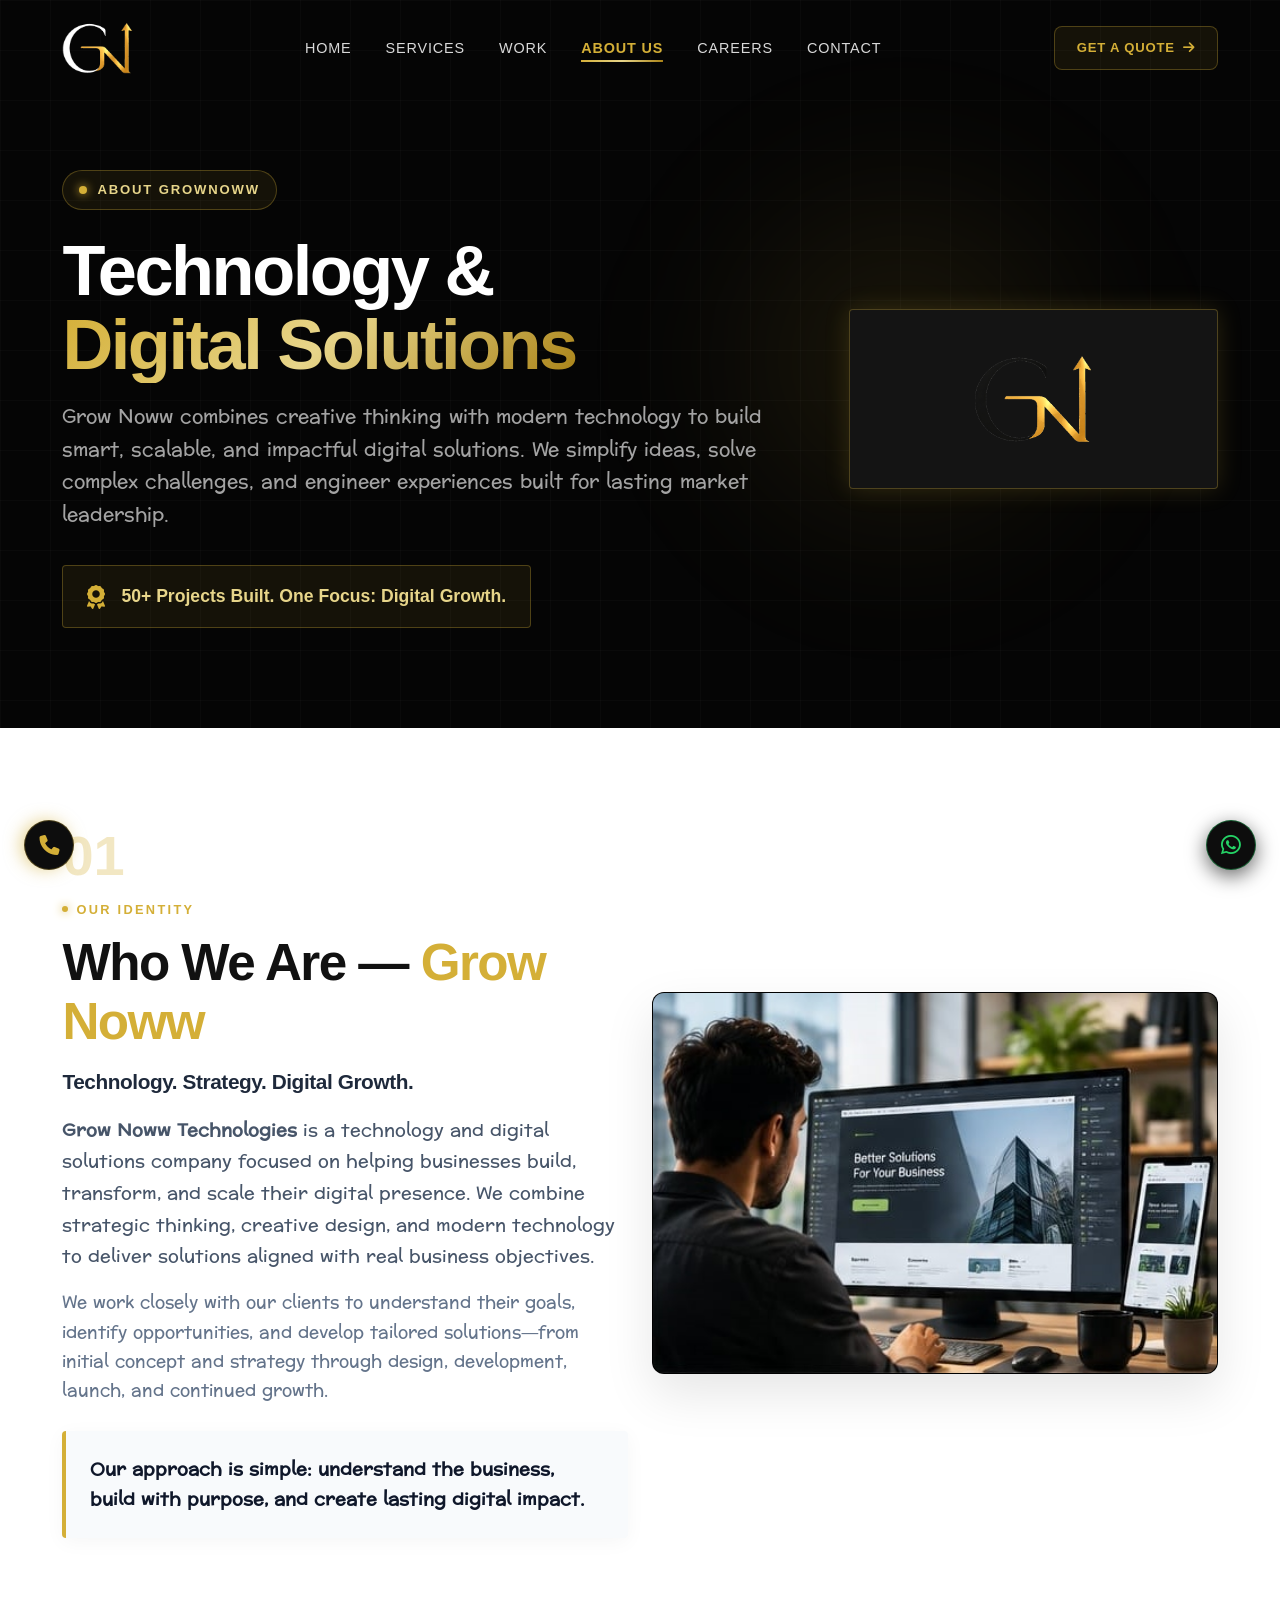
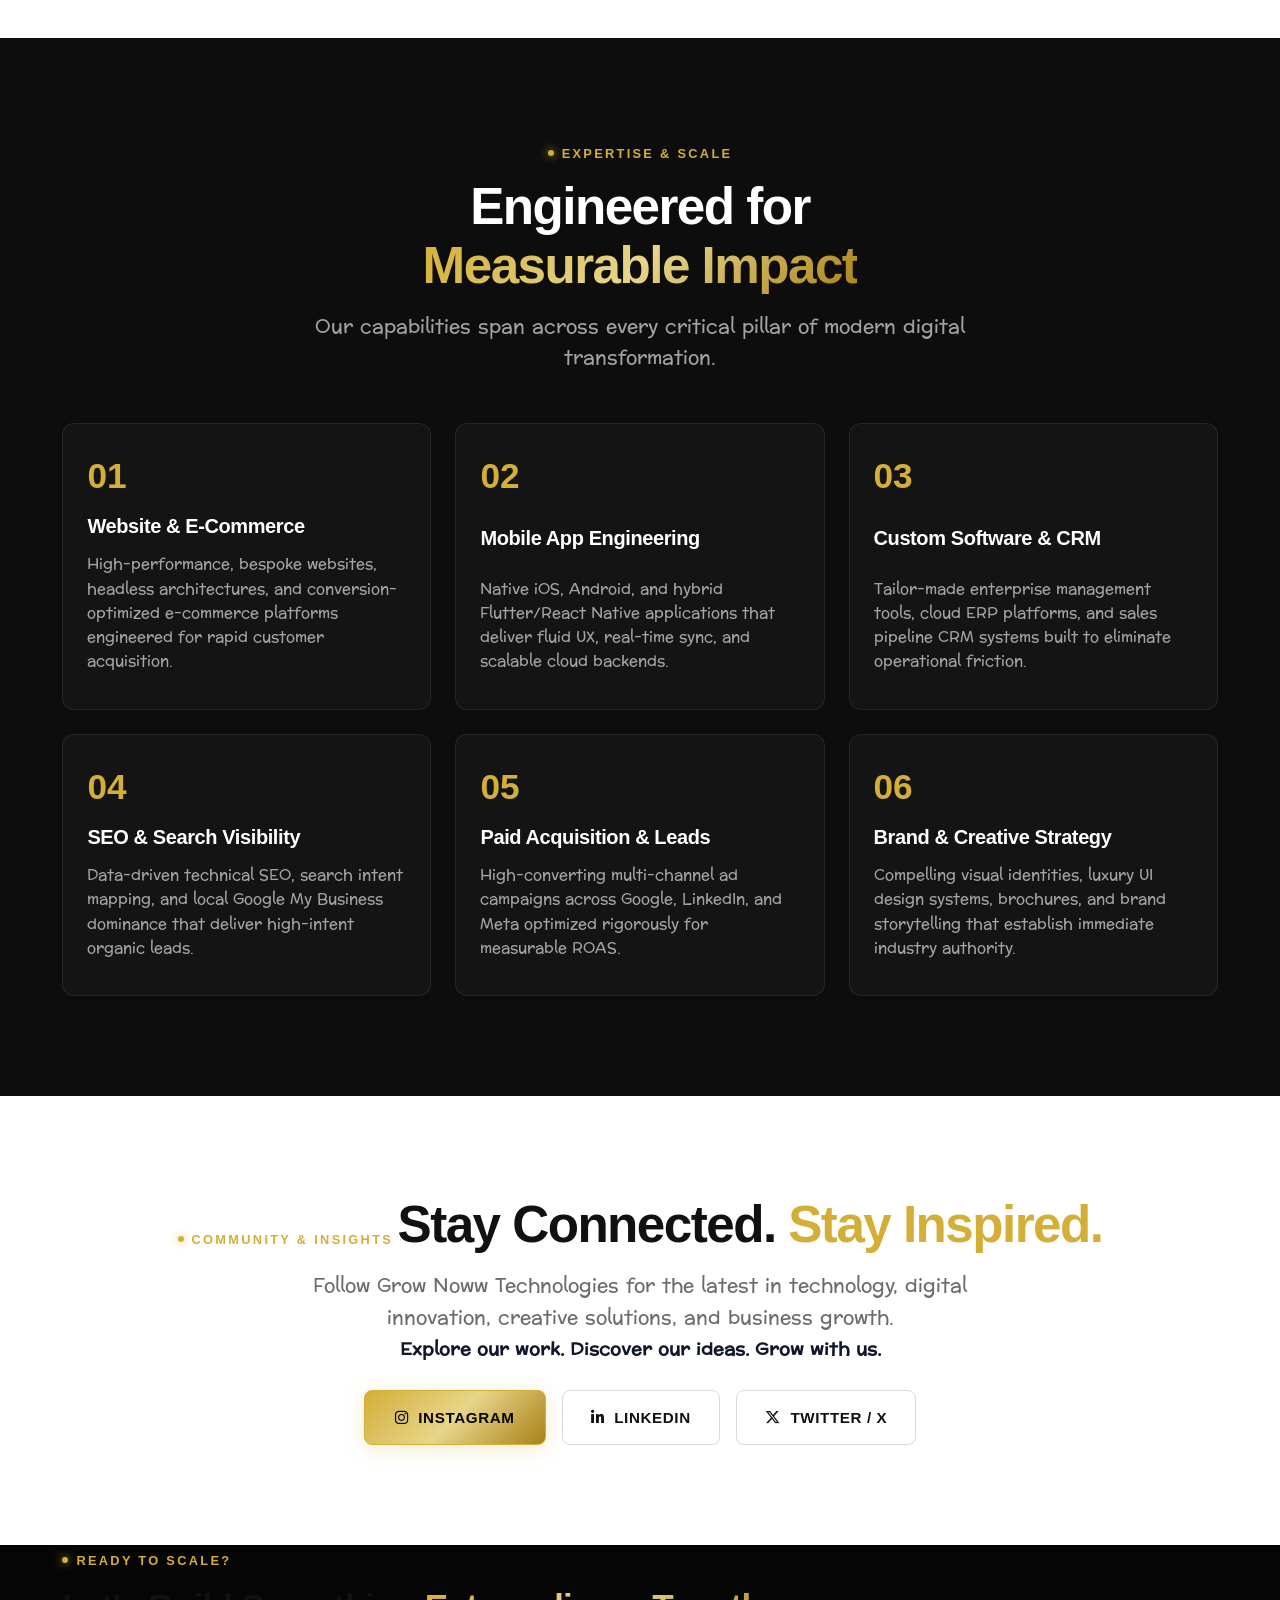
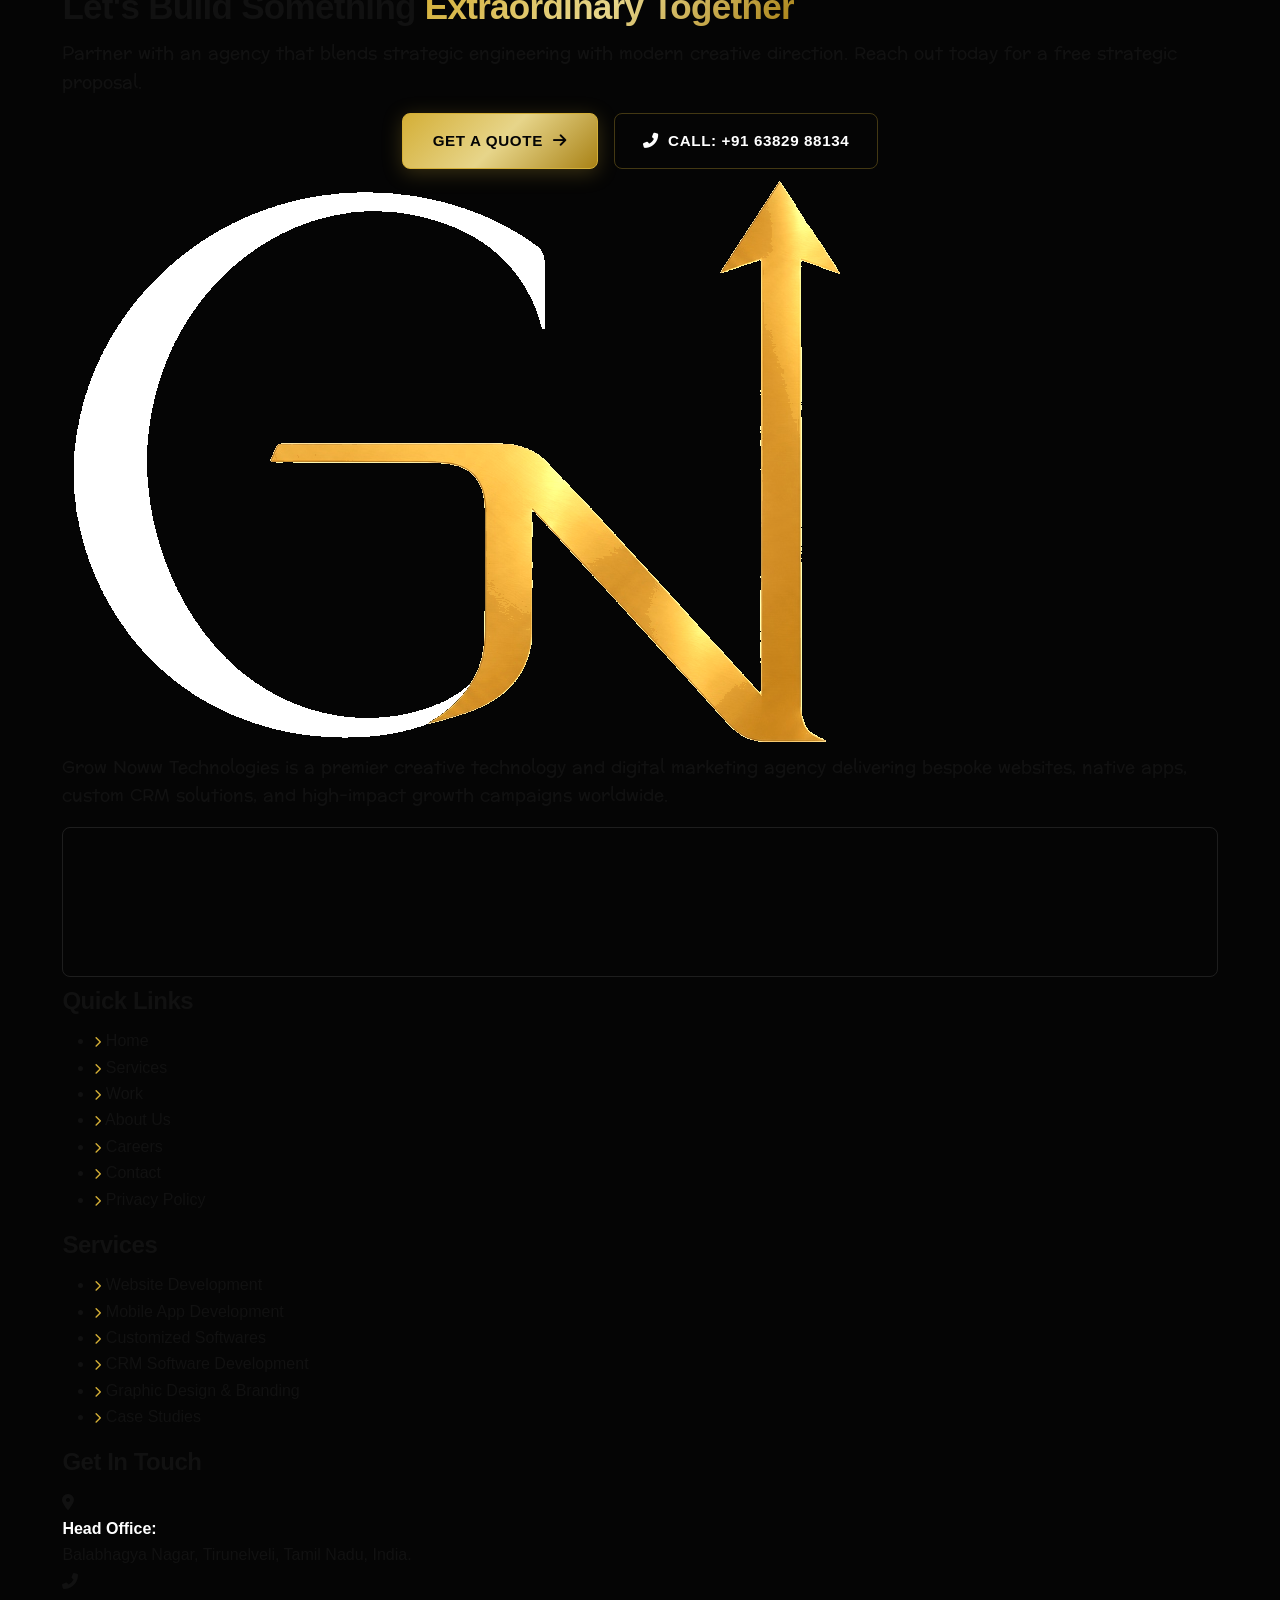
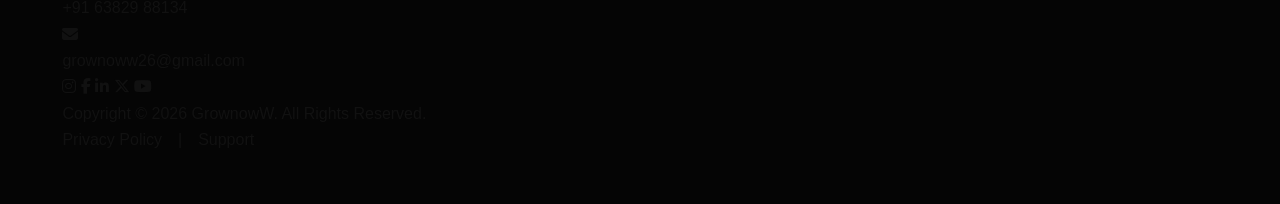
==== commit ce8a39b4: "feat: simplify frontend content, compact section spacing, update hero hierarchy, and add premium ani" ====
--- a/pages/aboutus.html
+++ b/pages/aboutus.html
@@ -375,7 +375,7 @@
                             <i class="fas fa-map-marker-alt"></i>
                             <div>
                                 <strong style="color: #FFFFFF;">Head Office:</strong><br>
-                                Balabackiya nagar, Tachanallur, Tirunelveli, Tamil Nadu 641004, India.
+                                Balabhagya Nagar, Tirunelveli, Tamil Nadu, India.
                             </div>
                         </div>
                         <div class="footer-contact-row">
@@ -427,3 +427,4 @@
     </script>
 </body>
 </html>
+
--- a/assets/css/premium-agency.css
+++ b/assets/css/premium-agency.css
@@ -1308,7 +1308,7 @@
    ========================================================================== */
 
 .who-we-are-sec {
-  padding: 120px 0;
+  padding: 68px 0;
 }
 
 .editorial-number {
@@ -1380,7 +1380,7 @@
    ========================================================================== */
 
 .why-work-sec {
-  padding: 120px 0;
+  padding: 68px 0;
 }
 
 .timeline-deck {
@@ -1451,7 +1451,7 @@
    ========================================================================== */
 
 .tech-results-sec {
-  padding: 120px 0;
+  padding: 68px 0;
 }
 
 .results-grid {
@@ -1561,7 +1561,7 @@
    ========================================================================== */
 
 .our-process-sec {
-  padding: 120px 0;
+  padding: 68px 0;
 }
 
 .process-timeline-wrapper {
@@ -1588,1164 +1588,7 @@
 }
 
 .process-step-node {
-  display: flex;
-  flex-direction: column;
-}
-
-.step-node-header {
-  display: flex;
-  align-items: center;
-  margin-bottom: 24px;
-}
-
-.step-circle {
-  width: 56px;
-  height: 56px;
-  border-radius: 50%;
-  background: var(--bg-secondary-black);
-  border: 2px solid var(--gold-primary);
-  display: flex;
-  align-items: center;
-  justify-content: center;
-  font-family: var(--font-display);
-  font-size: 1.15rem;
-  font-weight: 800;
-  color: var(--gold-primary);
-  box-shadow: 0 0 20px rgba(212, 175, 55, 0.25);
-  transition: all var(--transition-smooth);
-}
-
-.process-step-node:hover .step-circle {
-  background: var(--gold-primary);
-  color: #050505;
-  transform: scale(1.12);
-}
-
-.step-content-body {
-  background: var(--bg-card-dark);
-  border: 1px solid var(--border-dark);
-  border-radius: var(--radius-md);
   padding: 24px 20px;
-  height: 100%;
-  transition: all var(--transition-smooth);
-}
-
-.process-step-node:hover .step-content-body {
-  border-color: var(--gold-border);
-  transform: translateY(-4px);
-}
-
-.step-phase-tag {
-  font-size: 0.75rem;
-  font-weight: 700;
-  letter-spacing: 0.12em;
-  text-transform: uppercase;
-  color: var(--gold-primary);
-  margin-bottom: 8px;
-  display: block;
-}
-
-.step-phase-title {
-  font-size: 1.15rem;
-  font-weight: 700;
-  color: var(--text-white);
-  margin-bottom: 12px;
-  line-height: 1.3;
-}
-
-.step-phase-desc {
-  font-size: 0.88rem;
-  color: var(--text-muted);
-  line-height: 1.6;
-  margin: 0;
-}
-
-/* ==========================================================================
-   WHAT WE DO / SERVICES (EDITORIAL GRID)
-   ========================================================================== */
-
-.services-editorial-sec {
-  padding: 120px 0;
-}
-
-.services-editorial-grid {
-  display: grid;
-  grid-template-columns: repeat(3, 1fr);
-  gap: 28px;
-  margin-top: 60px;
-}
-
-.service-editorial-card {
-  background: #FFFFFF;
-  border: 1px solid rgba(0, 0, 0, 0.08);
-  border-radius: var(--radius-md);
-  padding: 38px 30px;
-  display: flex;
-  flex-direction: column;
-  justify-content: space-between;
-  transition: all var(--transition-smooth);
-  position: relative;
-  text-decoration: none !important;
-  color: inherit !important;
-}
-
-.service-editorial-card:hover {
-  border-color: var(--gold-primary);
-  transform: translateY(-6px);
-  box-shadow: 0 20px 45px rgba(0, 0, 0, 0.08);
-}
-
-.service-card-top {
-  display: flex;
-  align-items: center;
-  justify-content: space-between;
-  margin-bottom: 24px;
-}
-
-.service-card-num {
-  font-family: var(--font-display);
-  font-size: 1.4rem;
-  font-weight: 800;
-  color: var(--gold-dark);
-}
-
-.service-card-icon-wrap {
-  width: 52px;
-  height: 52px;
-  border-radius: var(--radius-sm);
-  background: rgba(212, 175, 55, 0.08);
-  display: flex;
-  align-items: center;
-  justify-content: center;
-  transition: all var(--transition-smooth);
-}
-
-.service-card-icon-wrap img {
-  width: 28px;
-  height: 28px;
-  object-fit: contain;
-}
-
-.service-editorial-card:hover .service-card-icon-wrap {
-  background: var(--gold-primary);
-  transform: scale(1.08);
-}
-
-.service-card-name {
-  font-size: 1.35rem;
-  font-weight: 800;
-  color: var(--text-dark);
-  margin-bottom: 12px;
-  line-height: 1.25;
-  transition: color var(--transition-fast);
-}
-
-.service-editorial-card:hover .service-card-name {
-  color: var(--gold-dark);
-}
-
-.service-card-divider {
-  width: 40px;
-  height: 2px;
-  background: rgba(0, 0, 0, 0.1);
-  margin: 16px 0;
-  transition: all var(--transition-smooth);
-}
-
-.service-editorial-card:hover .service-card-divider {
-  width: 80px;
-  background: var(--gold-primary);
-}
-
-.service-card-desc {
-  font-size: 0.95rem;
-  color: var(--text-gray);
-  line-height: 1.65;
-  margin-bottom: 24px;
-}
-
-.service-card-link-action {
-  display: inline-flex;
-  align-items: center;
-  gap: 8px;
-  font-size: 0.85rem;
-  font-weight: 700;
-  text-transform: uppercase;
-  letter-spacing: 0.06em;
-  color: var(--text-dark);
-  transition: all var(--transition-fast);
-}
-
-.service-editorial-card:hover .service-card-link-action {
-  color: var(--gold-dark);
-  gap: 12px;
-}
-
-/* ==========================================================================
-   WORK / CASE STUDIES MAGAZINE SHOWCASE
-   ========================================================================== */
-
-.work-magazine-sec {
-  padding: 120px 0;
-}
-
-/* Featured Large Project */
-.featured-project-card {
-  display: grid;
-  grid-template-columns: 1.1fr 0.9fr;
-  gap: 40px;
-  background: var(--bg-card-dark);
-  border: 1px solid var(--border-dark);
-  border-radius: var(--radius-lg);
-  overflow: hidden;
-  margin-top: 60px;
-  transition: all var(--transition-smooth);
-}
-
-.featured-project-card:hover {
-  border-color: var(--gold-border-strong);
-  box-shadow: 0 20px 60px rgba(0, 0, 0, 0.9), var(--gold-glow);
-}
-
-.featured-img-col {
-  position: relative;
-  overflow: hidden;
-  min-height: 420px;
-}
-
-.featured-project-img {
-  width: 100%;
-  height: 100%;
-  object-fit: cover;
-  transition: transform var(--transition-slow);
-}
-
-.featured-project-card:hover .featured-project-img {
-  transform: scale(1.04);
-}
-
-.featured-content-col {
-  padding: 50px 40px;
-  display: flex;
-  flex-direction: column;
-  justify-content: center;
-}
-
-.project-category-pill {
-  display: inline-block;
-  font-size: 0.78rem;
-  font-weight: 700;
-  text-transform: uppercase;
-  letter-spacing: 0.14em;
-  color: var(--gold-primary);
-  margin-bottom: 14px;
-}
-
-.project-title {
-  font-size: clamp(1.8rem, 2.8vw, 2.5rem);
-  font-weight: 800;
-  color: var(--text-white);
-  margin-bottom: 16px;
-  line-height: 1.2;
-}
-
-.project-desc {
-  color: var(--text-muted);
-  font-size: 1.02rem;
-  line-height: 1.7;
-  margin-bottom: 28px;
-}
-
-/* 2-Column Editorial Portfolio Grid */
-.portfolio-editorial-grid {
-  display: grid;
-  grid-template-columns: repeat(2, 1fr);
-  gap: 32px;
-  margin-top: 40px;
-}
-
-.portfolio-item-card {
-  background: var(--bg-card-dark);
-  border: 1px solid var(--border-dark);
-  border-radius: var(--radius-md);
-  overflow: hidden;
-  transition: all var(--transition-smooth);
-  display: flex;
-  flex-direction: column;
-}
-
-.portfolio-item-card:hover {
-  border-color: var(--gold-border);
-  transform: translateY(-6px);
-  box-shadow: 0 20px 50px rgba(0, 0, 0, 0.8), var(--gold-glow);
-}
-
-.portfolio-thumbnail-box {
-  position: relative;
-  height: 280px;
-  overflow: hidden;
-  background: #000;
-}
-
-.portfolio-thumb-img {
-  width: 100%;
-  height: 100%;
-  object-fit: cover;
-  transition: transform var(--transition-slow);
-}
-
-.portfolio-item-card:hover .portfolio-thumb-img {
-  transform: scale(1.05);
-}
-
-.portfolio-info-box {
-  padding: 30px;
-}
-
-/* ==========================================================================
-   TESTIMONIALS SECTION (EDITORIAL QUOTES)
-   ========================================================================== */
-
-.testimonials-editorial-sec {
-  padding: 120px 0;
-}
-
-.testimonial-editorial-quote-box {
-  background: #FFFFFF;
-  border: 1px solid rgba(0, 0, 0, 0.08);
-  border-radius: var(--radius-lg);
-  padding: 60px;
-  box-shadow: 0 20px 50px rgba(0, 0, 0, 0.04);
-  position: relative;
-  max-width: 900px;
-  margin: 40px auto 0;
-}
-
-.quote-icon-mark {
-  font-family: Georgia, serif;
-  font-size: 5rem;
-  line-height: 1;
-  color: var(--gold-primary);
-  opacity: 0.4;
-  margin-bottom: -20px;
-}
-
-.testimonial-editorial-text {
-  font-size: clamp(1.2rem, 2vw, 1.6rem);
-  font-weight: 500;
-  line-height: 1.6;
-  color: var(--text-dark);
-  margin-bottom: 30px;
-  font-style: italic;
-}
-
-.testimonial-client-meta {
-  display: flex;
-  align-items: center;
-  justify-content: space-between;
-  border-top: 1px solid rgba(0, 0, 0, 0.08);
-  padding-top: 24px;
-}
-
-.client-name-title {
-  font-size: 1.15rem;
-  font-weight: 700;
-  color: var(--text-dark);
-  margin: 0;
-}
-
-.client-role-company {
-  font-size: 0.88rem;
-  color: var(--text-gray);
-  margin: 0;
-}
-
-.gold-star-rating {
-  color: var(--gold-primary);
-  font-size: 1.1rem;
-  display: flex;
-  gap: 4px;
-}
-
-/* ==========================================================================
-   GLOBAL REACH & TAMIL NADU INNOVATION HUB
-   ========================================================================== */
-
-.global-reach-sec {
-  padding: 100px 0;
-}
-
-.map-wrapper-card {
-  border-radius: var(--radius-lg);
-  overflow: hidden;
-  border: 1px solid var(--border-dark);
-  box-shadow: 0 25px 60px rgba(0, 0, 0, 0.8);
-  margin-top: 40px;
-  background: var(--bg-card-dark);
-}
-
-/* ==========================================================================
-   COMPACT PREMIUM FAQ ACCORDION
-   ========================================================================== */
-
-.faq-editorial-sec {
-  padding: 120px 0;
-}
-
-.faq-luxury-accordion {
-  display: flex;
-  flex-direction: column;
-  gap: 16px;
-  max-width: 900px;
-  margin: 50px auto 0;
-}
-
-.faq-luxury-item {
-  background: #FFFFFF;
-  border: 1px solid rgba(0, 0, 0, 0.08);
-  border-radius: var(--radius-sm);
-  overflow: hidden;
-  transition: all var(--transition-fast);
-}
-
-.faq-luxury-item:hover,
-.faq-luxury-item.active {
-  border-color: var(--gold-primary);
-  box-shadow: 0 8px 25px rgba(0, 0, 0, 0.04);
-}
-
-.faq-trigger-btn {
-  width: 100%;
-  padding: 22px 28px;
-  background: transparent;
-  border: none;
-  display: flex;
-  align-items: center;
-  justify-content: space-between;
-  text-align: left;
-  font-family: var(--font-heading);
-  font-size: 1.12rem;
-  font-weight: 700;
-  color: var(--text-dark);
-  cursor: pointer;
-  gap: 16px;
-}
-
-.faq-toggle-icon {
-  width: 32px;
-  height: 32px;
-  border-radius: 50%;
-  background: rgba(212, 175, 55, 0.1);
-  color: var(--gold-dark);
-  display: flex;
-  align-items: center;
-  justify-content: center;
-  font-size: 1rem;
-  flex-shrink: 0;
-  transition: all var(--transition-fast);
-}
-
-.faq-luxury-item.active .faq-toggle-icon {
-  background: var(--gold-primary);
-  color: #050505;
-  transform: rotate(45deg);
-}
-
-.faq-content-panel {
-  padding: 0 28px 24px;
-  color: var(--text-gray);
-  font-size: 0.98rem;
-  line-height: 1.75;
-  display: none;
-}
-
-.faq-luxury-item.active .faq-content-panel {
-  display: block;
-}
-
-/* ==========================================================================
-   CONVERSION CTA BANNER
-   ========================================================================== */
-
-.conversion-cta-sec {
-  padding: 100px 0;
-  background: var(--bg-secondary-black);
-  position: relative;
-  overflow: hidden;
-}
-
-.cta-luxury-box {
-  background: linear-gradient(135deg, rgba(20, 20, 20, 0.95), rgba(10, 10, 10, 0.98));
-  border: 1px solid var(--gold-border-strong);
-  border-radius: var(--radius-lg);
-  padding: 80px 50px;
-  text-align: center;
-  position: relative;
-  box-shadow: 0 30px 80px rgba(0, 0, 0, 0.8), var(--gold-glow);
-}
-
-.cta-luxury-headline {
-  font-size: clamp(2.4rem, 4vw, 3.8rem);
-  font-weight: 800;
-  color: var(--text-white);
-  line-height: 1.15;
-  margin-bottom: 20px;
-}
-
-.cta-luxury-desc {
-  font-size: clamp(1.05rem, 1.4vw, 1.25rem);
-  color: var(--text-muted);
-  max-width: 680px;
-  margin: 0 auto 36px;
-  line-height: 1.7;
-}
-
-/* ==========================================================================
-   PREMIUM BLACK FOOTER
-   ========================================================================== */
-
-.premium-footer {
-  background-color: var(--bg-primary-black);
-  color: var(--text-light);
-  border-top: 1px solid rgba(212, 175, 55, 0.2);
-  padding: 90px 0 0;
-  position: relative;
-}
-
-.footer-top-grid {
-  display: grid;
-  grid-template-columns: 1.5fr 1fr 1.2fr 1.3fr;
-  gap: 40px;
-  padding-bottom: 60px;
-}
-
-.footer-brand-logo {
-  height: 42px;
-  width: auto;
-  margin-bottom: 20px;
-}
-
-.footer-about-text {
-  color: var(--text-muted);
-  font-size: 0.94rem;
-  line-height: 1.7;
-  margin-bottom: 24px;
-}
-
-.footer-heading {
-  font-size: 0.95rem;
-  font-weight: 700;
-  text-transform: uppercase;
-  letter-spacing: 0.12em;
-  color: var(--gold-primary);
-  margin-bottom: 22px;
-}
-
-.footer-links-list {
-  list-style: none;
-  padding: 0;
-  margin: 0;
-  display: flex;
-  flex-direction: column;
-  gap: 12px;
-}
-
-.footer-links-list a {
-  color: rgba(255, 255, 255, 0.7);
-  font-size: 0.92rem;
-  transition: all var(--transition-fast);
-  display: inline-flex;
-  align-items: center;
-  gap: 6px;
-}
-
-.footer-links-list a:hover {
-  color: var(--gold-light);
-  transform: translateX(4px);
-}
-
-.footer-contact-info {
-  display: flex;
-  flex-direction: column;
-  gap: 16px;
-}
-
-.footer-contact-row {
-  display: flex;
-  align-items: flex-start;
-  gap: 12px;
-  font-size: 0.92rem;
-  color: rgba(255, 255, 255, 0.75);
-}
-
-.footer-contact-row i {
-  color: var(--gold-primary);
-  margin-top: 4px;
-  font-size: 1rem;
-}
-
-.footer-social-row {
-  display: flex;
-  align-items: center;
-  gap: 12px;
-  margin-top: 24px;
-}
-
-.footer-social-btn {
-  width: 40px;
-  height: 40px;
-  border-radius: 50%;
-  background: rgba(255, 255, 255, 0.05);
-  border: 1px solid var(--border-dark);
-  display: flex;
-  align-items: center;
-  justify-content: center;
-  color: rgba(255, 255, 255, 0.8);
-  font-size: 1rem;
-  transition: all var(--transition-fast);
-}
-
-.footer-social-btn:hover {
-  background: var(--gold-primary);
-  color: #050505;
-  border-color: var(--gold-primary);
-  transform: translateY(-3px);
-  box-shadow: 0 6px 15px rgba(212, 175, 55, 0.3);
-}
-
-.footer-bottom-bar {
-  border-top: 1px solid var(--border-dark);
-  padding: 26px 0;
-  display: flex;
-  align-items: center;
-  justify-content: space-between;
-  font-size: 0.85rem;
-  color: var(--text-muted);
-}
-
-.footer-bottom-bar a {
-  color: var(--gold-primary);
-}
-
-/* ==========================================================================
-   POPUP MODAL FORM OVERHAUL
-   ========================================================================== */
-
-.form_bg {
-  position: fixed;
-  inset: 0;
-  background: rgba(0, 0, 0, 0.88);
-  backdrop-filter: blur(16px);
-  -webkit-backdrop-filter: blur(16px);
-  z-index: 99999;
-  display: flex;
-  align-items: center;
-  justify-content: center;
-  opacity: 0;
-  pointer-events: none;
-  transition: opacity var(--transition-smooth);
-}
-
-.form_bg.visible,
-.form_bg.visibleall {
-  opacity: 1;
-  pointer-events: auto;
-}
-
-.query_form {
-  background: #0D0D0D !important;
-  border: 1px solid var(--gold-border-strong) !important;
-  border-radius: var(--radius-lg);
-  padding: 40px !important;
-  box-shadow: 0 30px 80px rgba(0, 0, 0, 0.9), var(--gold-glow);
-  position: relative;
-  max-width: 580px;
-  width: 92%;
-  color: var(--text-white);
-}
-
-.close_btn {
-  position: absolute;
-  top: 20px;
-  right: 20px;
-  width: 36px;
-  height: 36px;
-  border-radius: 50%;
-  background: rgba(255, 255, 255, 0.06);
-  border: 1px solid var(--border-dark);
-  color: var(--text-white);
-  display: flex;
-  align-items: center;
-  justify-content: center;
-  cursor: pointer;
-  transition: all var(--transition-fast);
-}
-
-.close_btn:hover {
-  background: var(--gold-primary);
-  color: #050505;
-}
-
-.query_form input,
-.query_form textarea,
-.query_form select,
-.common-contact-form input,
-.common-contact-form textarea,
-.common-contact-form select {
-  background: #161616 !important;
-  border: 1px solid rgba(255, 255, 255, 0.12) !important;
-  color: #FFFFFF !important;
-  border-radius: var(--radius-xs) !important;
-  padding: 14px 18px !important;
-  font-family: var(--font-main) !important;
-  font-size: 0.95rem !important;
-  transition: border-color var(--transition-fast) !important;
-  width: 100%;
-}
-
-.query_form input:focus,
-.query_form textarea:focus,
-.query_form select:focus,
-.common-contact-form input:focus,
-.common-contact-form textarea:focus,
-.common-contact-form select:focus {
-  border-color: var(--gold-primary) !important;
-  box-shadow: 0 0 12px rgba(212, 175, 55, 0.25) !important;
-  outline: none !important;
-}
-
-/* ==========================================================================
-   RESPONSIVE DESIGN SYSTEM
-   ========================================================================== */
-
-@media (max-width: 1200px) {
-  .timeline-deck {
-    grid-template-columns: repeat(3, 1fr);
-  }
-  .process-steps-grid {
-    grid-template-columns: repeat(3, 1fr);
-  }
-  .process-timeline-line {
-    display: none;
-  }
-  .footer-top-grid {
-    grid-template-columns: repeat(2, 1fr);
-  }
-}
-
-@media (max-width: 991px) {
-  .desktop-nav {
-    display: none;
-  }
-  .menu-toggle-btn {
-    display: flex;
-  }
-  .featured-project-card {
-    grid-template-columns: 1fr;
-  }
-  .results-grid {
-    grid-template-columns: 1fr;
-  }
-  .services-editorial-grid {
-    grid-template-columns: repeat(2, 1fr);
-  }
-  .portfolio-editorial-grid {
-    grid-template-columns: 1fr;
-  }
-  .hero-mockup-wrapper {
-    margin-top: 40px;
-  }
-  .timeline-deck {
-    grid-template-columns: repeat(2, 1fr);
-  }
-}
-
-@media (max-width: 767px) {
-  .services-editorial-grid {
-    grid-template-columns: 1fr;
-  }
-  .timeline-deck {
-    grid-template-columns: 1fr;
-  }
-  .process-steps-grid {
-    grid-template-columns: 1fr;
-  }
-  .footer-top-grid {
-    grid-template-columns: 1fr;
-  }
-  .testimonial-editorial-quote-box {
-    padding: 36px 24px;
-  }
-  .testimonial-client-meta {
-    flex-direction: column;
-    align-items: flex-start;
-    gap: 12px;
-  }
-  .cta-luxury-box {
-    padding: 50px 24px;
-  }
-  .hero-stats-row {
-    gap: 20px;
-  }
-  .floating_call {
-    left: 16px;
-    bottom: 20px;
-  }
-  .floating_whatsapp {
-    right: 16px;
-    bottom: 20px;
-  }
-  .fixed_quote, .floating-quote-badge {
-    right: 16px;
-    bottom: 84px;
-    font-size: 0.72rem;
-    padding: 8px 14px;
-  }
-}
-
-@media (max-width: 480px) {
-  .hero-headline {
-    font-size: 2.5rem;
-  }
-  .hero-subheadline {
-    font-size: 1.35rem;
-  }
-  .section-title {
-    font-size: 2rem;
-  }
-  .hero-cta-group {
-    flex-direction: column;
-    width: 100%;
-  }
-  .hero-cta-group .btn-gold-primary,
-  .hero-cta-group .btn-gold-outline {
-    width: 100%;
-  }
-}
-
-/* ==========================================================================
-   SERVICES SLIDESHOW (OUR SERVICES CAROUSEL - BLACK + WHITE + GOLD)
-   ========================================================================== */
-.services-slideshow-sec {
-  padding: 120px 0;
-  position: relative;
-  background: #080808;
-  border-top: 1px solid rgba(212, 175, 55, 0.12);
-  border-bottom: 1px solid rgba(212, 175, 55, 0.12);
-  overflow: hidden;
-}
-
-.services-editorial-hero-title {
-  font-family: var(--font-heading);
-  font-size: clamp(2.8rem, 5.2vw, 4.4rem);
-  font-weight: 800;
-  line-height: 1.05;
-  letter-spacing: -0.035em;
-  color: #FFFFFF;
-  margin-bottom: 22px;
-}
-
-.services-editorial-lead {
-  font-size: 1.05rem;
-  line-height: 1.7;
-  color: var(--text-muted);
-  margin-bottom: 34px;
-  max-width: 440px;
-}
-
-.service-nav-control-box {
-  display: flex;
-  flex-direction: column;
-  gap: 18px;
-  padding: 24px;
-  background: rgba(255, 255, 255, 0.02);
-  border: 1px solid rgba(212, 175, 55, 0.18);
-  border-radius: var(--radius-md);
-  max-width: 360px;
-}
-
-.service-counter-display {
-  display: flex;
-  align-items: baseline;
-  gap: 8px;
-  font-family: var(--font-heading);
-  line-height: 1;
-}
-
-.service-counter-curr {
-  font-size: 2.2rem;
-  font-weight: 800;
-  color: var(--gold-primary);
-  letter-spacing: -0.02em;
-}
-
-.service-counter-sep {
-  font-size: 1.3rem;
-  font-weight: 600;
-  color: rgba(255, 255, 255, 0.3);
-}
-
-.service-counter-total {
-  font-size: 1.15rem;
-  font-weight: 700;
-  color: rgba(255, 255, 255, 0.55);
-}
-
-.service-progress-track {
-  width: 100%;
-  height: 3px;
-  background: rgba(255, 255, 255, 0.1);
-  border-radius: 4px;
-  overflow: hidden;
-}
-
-.service-progress-fill {
-  height: 100%;
-  background: linear-gradient(90deg, var(--gold-primary), var(--gold-light));
-  border-radius: 4px;
-  transition: width 0.45s ease;
-}
-
-.service-arrow-buttons {
-  display: flex;
-  align-items: center;
-  gap: 14px;
-  margin-top: 4px;
-}
-
-.service-arrow-btn {
-  width: 46px;
-  height: 46px;
-  border-radius: 50%;
-  background: #141414;
-  border: 1px solid rgba(212, 175, 55, 0.3);
-  color: #FFFFFF;
-  display: inline-flex;
-  align-items: center;
-  justify-content: center;
-  cursor: pointer;
-  transition: all var(--transition-fast);
-  font-size: 0.95rem;
-}
-
-.service-arrow-btn:hover {
-  background: var(--gold-primary);
-  color: #000000;
-  border-color: var(--gold-primary);
-  transform: translateY(-2px);
-  box-shadow: 0 8px 20px rgba(212, 175, 55, 0.25);
-}
-
-.services-explore-all-btn {
-  display: inline-flex;
-  align-items: center;
-  gap: 10px;
-  color: var(--gold-primary);
-  font-family: var(--font-heading);
-  font-size: 0.86rem;
-  font-weight: 700;
-  text-transform: uppercase;
-  letter-spacing: 0.08em;
-  text-decoration: none !important;
-  transition: all var(--transition-fast);
-}
-
-.services-explore-all-btn:hover {
-  color: var(--gold-light);
-  transform: translateX(4px);
-}
-
-.services-stage-viewport {
-  position: relative;
-  border-radius: var(--radius-lg);
-  background: #0E0E0E;
-  border: 1px solid rgba(212, 175, 55, 0.2);
-  box-shadow: 0 25px 65px rgba(0, 0, 0, 0.7);
-  overflow: hidden;
-  min-height: 650px;
-}
-
-.service-slide {
-  display: none;
-  opacity: 0;
-  transform: translateX(35px);
-  transition: opacity 0.5s cubic-bezier(0.16, 1, 0.3, 1), transform 0.5s cubic-bezier(0.16, 1, 0.3, 1);
-}
-
-.service-slide.active {
-  display: block;
-  opacity: 1;
-  transform: translateX(0);
-}
-
-.service-slide-inner {
-  display: grid;
-  grid-template-columns: 1.15fr 1fr;
-  min-height: 650px;
-}
-
-.service-slide-visual {
-  position: relative;
-  overflow: hidden;
-  min-height: 650px;
-  background: #000000;
-}
-
-.service-slide-img {
-  width: 100%;
-  height: 100%;
-  object-fit: cover;
-  transition: transform 0.7s cubic-bezier(0.16, 1, 0.3, 1);
-}
-
-.service-slide:hover .service-slide-img {
-  transform: scale(1.04);
-}
-
-.service-visual-overlay {
-  position: absolute;
-  inset: 0;
-  background: linear-gradient(135deg, rgba(8, 8, 8, 0.15) 0%, rgba(8, 8, 8, 0.85) 100%);
-  pointer-events: none;
-}
-
-.service-visual-badge {
-  position: absolute;
-  bottom: 24px;
-  left: 24px;
-  display: inline-flex;
-  align-items: center;
-  gap: 10px;
-  background: rgba(14, 14, 14, 0.9);
-  backdrop-filter: blur(8px);
-  border: 1px solid rgba(212, 175, 55, 0.3);
-  padding: 8px 16px;
-  border-radius: var(--radius-full);
-  color: var(--gold-light);
-  font-family: var(--font-heading);
-  font-size: 0.78rem;
-  font-weight: 700;
-  text-transform: uppercase;
-  letter-spacing: 0.08em;
-  z-index: 3;
-}
-
-.service-badge-icon {
-  width: 20px;
-  height: 20px;
-  object-fit: contain;
-  filter: brightness(0) invert(1);
-}
-
-.service-slide-content {
-  padding: 44px 38px;
-  display: flex;
-  flex-direction: column;
-  justify-content: center;
-  background: #0E0E0E;
-  position: relative;
-  z-index: 2;
-}
-
-.service-slide-top {
-  display: flex;
-  align-items: center;
-  justify-content: space-between;
-  margin-bottom: 18px;
-}
-
-.service-slide-number {
-  font-family: var(--font-heading);
-  font-size: 2.2rem;
-  font-weight: 800;
-  color: var(--gold-primary);
-  line-height: 1;
-  letter-spacing: -0.02em;
-}
-
-.service-slide-category {
-  font-size: 0.76rem;
-  text-transform: uppercase;
-  letter-spacing: 0.12em;
-  color: rgba(255, 255, 255, 0.5);
-  font-family: var(--font-heading);
-  font-weight: 600;
-}
-
-.service-slide-title {
-  font-family: var(--font-heading);
-  font-size: clamp(1.6rem, 2.2vw, 2.1rem);
-  font-weight: 800;
-  color: #FFFFFF;
-  line-height: 1.22;
-  margin-bottom: 16px;
-  letter-spacing: -0.02em;
-}
-
-.service-slide-desc {
-  color: rgba(255, 255, 255, 0.78);
-  font-size: 0.96rem;
-  line-height: 1.7;
-  margin-bottom: 22px;
-}
-
-.service-slide-meta {
-  display: flex;
-  flex-wrap: wrap;
-  gap: 8px;
-  margin-bottom: 28px;
-}
-
-.service-feature-pill {
-  font-size: 0.74rem;
-  font-weight: 600;
-  color: rgba(255, 255, 255, 0.85);
-  background: rgba(255, 255, 255, 0.05);
-  border: 1px solid rgba(255, 255, 255, 0.12);
-  padding: 5px 12px;
-  border-radius: var(--radius-full);
-}
-
-.service-slide-action {
-  margin-top: auto;
-}
-
-.service-slide-cta {
-  display: inline-flex;
-  align-items: center;
-  gap: 12px;
-  padding: 12px 24px;
-  background: transparent;
-  border: 1px solid var(--gold-border);
-  border-radius: var(--radius-full);
-  color: var(--gold-primary);
-  font-family: var(--font-heading);
-  font-size: 0.84rem;
-  font-weight: 700;
-  text-transform: uppercase;
-  letter-spacing: 0.08em;
-  text-decoration: none !important;
-  transition: all var(--transition-fast);
-}
-
-.service-slide-cta:hover {
-  background: var(--gold-primary);
-  color: #000000;
-  border-color: var(--gold-primary);
-  transform: translateX(4px);
-  box-shadow: 0 6px 18px rgba(212, 175, 55, 0.2);
-}
-
-@media (max-width: 991px) {
-  .service-slide-inner {
-    grid-template-columns: 1fr;
-  }
-  .service-slide-visual {
-    height: 260px;
-    min-height: 260px;
-  }
-  .service-slide-content {
-    padding: 32px 24px;
   }
   .services-stage-viewport {
     min-height: auto;
@@ -2767,20 +1610,20 @@
   background: #0D0D0D;
   border: 1px solid rgba(212, 175, 55, 0.24);
   border-radius: var(--radius-lg);
-  padding: 32px 30px 26px 30px;
+  padding: 24px 22px 18px 22px;
   box-shadow: 0 24px 60px rgba(0, 0, 0, 0.75), 0 0 35px rgba(212, 175, 55, 0.05);
   position: relative;
   overflow: hidden;
-  transition: border-color var(--transition-fast);
-  min-height: 680px;
+  transition: border-color var(--transition-fast), transform var(--transition-smooth);
+  min-height: 560px;
   display: flex;
   flex-direction: column;
   justify-content: space-between;
 }
 @media (min-width: 992px) {
   .hero-showcase-container {
-    min-height: 700px;
-    max-height: 750px;
+    min-height: 560px;
+    max-height: 630px;
   }
 }
 
@@ -2863,7 +1706,7 @@
   display: flex;
   flex-direction: column;
   justify-content: center;
-  min-height: 520px;
+  min-height: 410px;
 }
 
 .hero-showcase-item {
@@ -2900,7 +1743,7 @@
 
 .hero-showcase-card {
   position: relative;
-  height: 270px;
+  height: 220px;
   border-radius: var(--radius-md);
   overflow: hidden;
   background: #000000;
@@ -3391,3 +2234,151 @@
   color: var(--gold-light);
   background: rgba(212, 175, 55, 0.08);
 }
+
+
+/* ==========================================================================
+   PREMIUM SMOOTH AGENCY ANIMATIONS & TRANSITIONS
+   ========================================================================== */
+.hero-eyebrow-container {
+  display: inline-flex;
+  align-items: center;
+  gap: 10px;
+  padding: 6px 16px;
+  background: rgba(212, 175, 55, 0.08);
+  border: 1px solid rgba(212, 175, 55, 0.28);
+  border-radius: var(--radius-full);
+  margin-bottom: 20px;
+  animation: heroFadeInDown 0.7s cubic-bezier(0.16, 1, 0.3, 1) forwards;
+}
+
+.hero-eyebrow-text {
+  font-family: var(--font-heading);
+  font-size: 0.8rem;
+  font-weight: 800;
+  letter-spacing: 0.16em;
+  color: var(--gold-light);
+  text-transform: uppercase;
+}
+
+@keyframes heroFadeInDown {
+  from {
+    opacity: 0;
+    transform: translateY(-16px);
+  }
+  to {
+    opacity: 1;
+    transform: translateY(0);
+  }
+}
+
+.section-title {
+  position: relative;
+  display: inline-block;
+  margin-bottom: 16px;
+}
+
+.gold-accent-line {
+  display: block;
+  width: 0;
+  opacity: 0;
+  height: 3px;
+  background: var(--gold-gradient);
+  border-radius: 2px;
+  margin-top: 10px;
+  transition: width 0.7s cubic-bezier(0.16, 1, 0.3, 1), opacity 0.5s ease;
+}
+
+.gold-accent-line.in-view {
+  width: 50px;
+  opacity: 1;
+}
+
+.text-center .gold-accent-line {
+  margin-inline: auto;
+}
+
+/* Card Hover Elevation & Smooth Shadow with Scroll Stagger Entrance */
+.result-box,
+.timeline-card,
+.process-step-node,
+.featured-project-card {
+  opacity: 0;
+  transform: translateY(18px);
+  transition: opacity 0.55s cubic-bezier(0.16, 1, 0.3, 1),
+              transform 0.55s cubic-bezier(0.16, 1, 0.3, 1),
+              box-shadow 0.4s cubic-bezier(0.16, 1, 0.3, 1),
+              border-color 0.3s ease;
+}
+
+.result-box.revealed,
+.timeline-card.revealed,
+.process-step-node.revealed,
+.featured-project-card.revealed {
+  opacity: 1;
+  transform: translateY(0);
+}
+
+.result-box.revealed:hover,
+.timeline-card.revealed:hover,
+.process-step-node.revealed:hover,
+.featured-project-card:hover {
+  transform: translateY(-6px);
+  border-color: rgba(212, 175, 55, 0.45) !important;
+  box-shadow: 0 16px 36px rgba(0, 0, 0, 0.35), 0 0 20px rgba(212, 175, 55, 0.08);
+}
+
+@media (prefers-reduced-motion: reduce) {
+  .result-box,
+  .timeline-card,
+  .process-step-node,
+  .featured-project-card,
+  .gold-accent-line {
+    opacity: 1 !important;
+    transform: none !important;
+    width: 50px !important;
+    transition: none !important;
+  }
+}
+
+/* Subtle Floating Animation for Badges and Images */
+@keyframes subtleFloat {
+  0%, 100% {
+    transform: translateY(0);
+  }
+  50% {
+    transform: translateY(-6px);
+  }
+}
+
+.service-detail-badge,
+.hero-showcase-badge {
+  animation: subtleFloat 4s ease-in-out infinite;
+}
+
+/* Compact Mobile Spacing Overrides */
+@media (max-width: 768px) {
+  .who-we-are-sec,
+  .why-work-sec,
+  .tech-results-sec,
+  .our-process-sec,
+  .work-magazine-sec,
+  .testimonials-editorial-sec,
+  .faq-editorial-sec,
+  .conversion-cta-sec {
+    padding: 48px 0 !important;
+  }
+  .section-title {
+    font-size: 1.85rem !important;
+    margin-bottom: 12px !important;
+  }
+  .section-subtitle {
+    font-size: 0.95rem !important;
+    margin-bottom: 22px !important;
+  }
+  .result-box,
+  .timeline-card,
+  .process-step-node {
+    padding: 20px 16px !important;
+    margin-bottom: 14px !important;
+  }
+}
